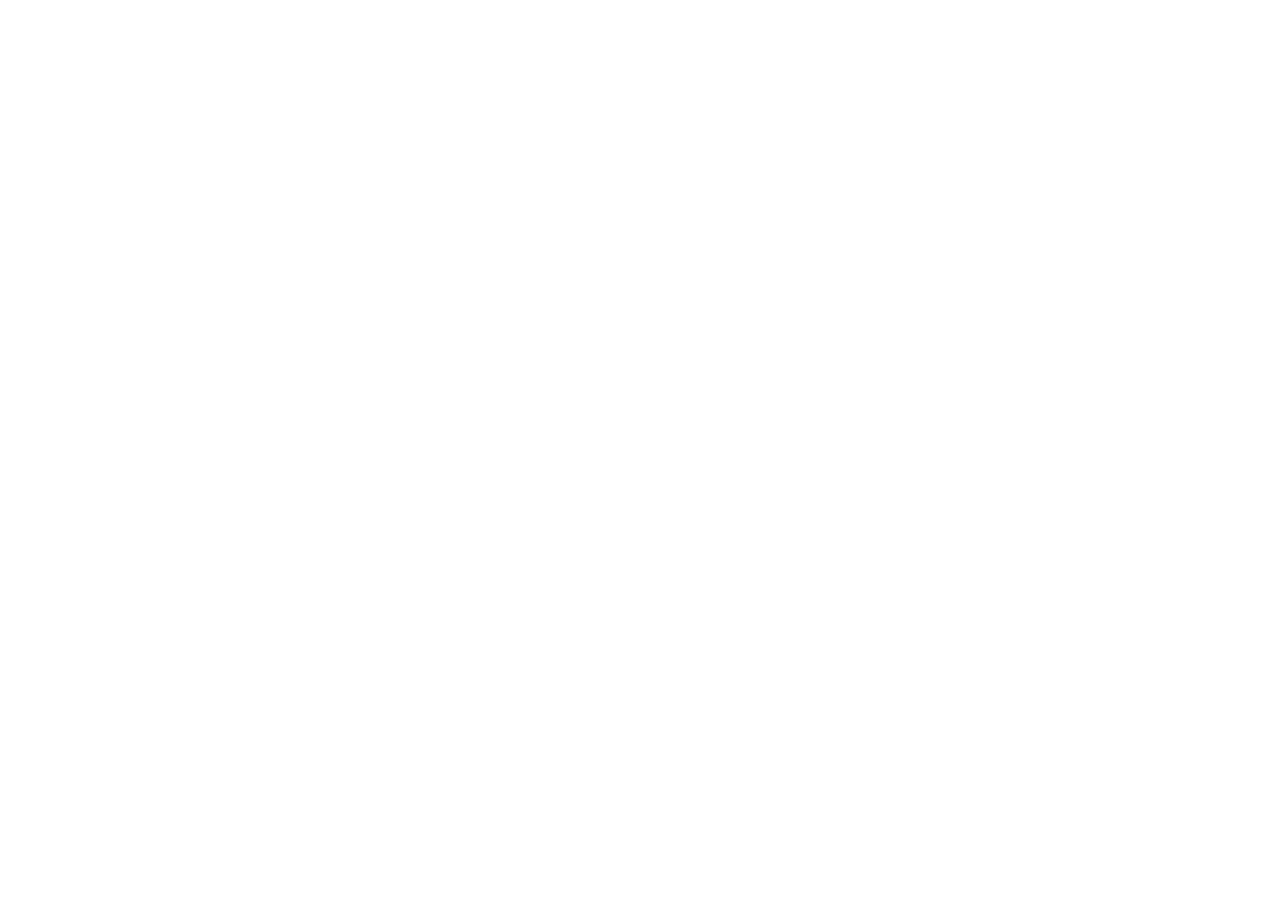
==== dist/index.html @ add4fa8e "uploading file" ====
<!doctype html>
<html lang="en">
<head>
  <meta charset="utf-8">
  <title>Messenger Analytics</title>
  <base href="'https://benedictmc.github.io/'">  <meta name="viewport" content="width=device-width, initial-scale=1">
  <link rel="icon" type="image/x-icon" href="favicon.ico">
  <link href="https://fonts.googleapis.com/css?family=Roboto:300,400,500&display=swap" rel="stylesheet">
  <link href="https://fonts.googleapis.com/icon?family=Material+Icons" rel="stylesheet">
<link rel="stylesheet" href="styles.e191f73c9dbda4377db1.css"></head>
<body>
  <app-root></app-root>
<script src="runtime-es2015.edb2fcf2778e7bf1d426.js" type="module"></script><script src="runtime-es5.edb2fcf2778e7bf1d426.js" nomodule defer></script><script src="polyfills-es5.6696c533341b95a3d617.js" nomodule defer></script><script src="polyfills-es2015.2987770fde9daa1d8a2e.js" type="module"></script><script src="scripts.fd12c80ebcc479d5730a.js" defer></script><script src="main-es2015.bf7d85e473a768006f9f.js" type="module"></script><script src="main-es5.bf7d85e473a768006f9f.js" nomodule defer></script></body>
</html>
---- dist/styles.e191f73c9dbda4377db1.css ----
.mat-badge-content{font-weight:600;font-size:12px;font-family:Roboto,"Helvetica Neue",sans-serif}.mat-badge-small .mat-badge-content{font-size:9px}.mat-badge-large .mat-badge-content{font-size:24px}.mat-h1,.mat-headline,.mat-typography h1{font:400 24px/32px Roboto,"Helvetica Neue",sans-serif;margin:0 0 16px}.mat-h2,.mat-title,.mat-typography h2{font:500 20px/32px Roboto,"Helvetica Neue",sans-serif;margin:0 0 16px}.mat-h3,.mat-subheading-2,.mat-typography h3{font:400 16px/28px Roboto,"Helvetica Neue",sans-serif;margin:0 0 16px}.mat-h4,.mat-subheading-1,.mat-typography h4{font:400 15px/24px Roboto,"Helvetica Neue",sans-serif;margin:0 0 16px}.mat-h5,.mat-typography h5{font:400 calc(14px * .83)/20px Roboto,"Helvetica Neue",sans-serif;margin:0 0 12px}.mat-h6,.mat-typography h6{font:400 calc(14px * .67)/20px Roboto,"Helvetica Neue",sans-serif;margin:0 0 12px}.mat-body-2,.mat-body-strong{font:500 14px/24px Roboto,"Helvetica Neue",sans-serif}.mat-body,.mat-body-1,.mat-typography{font:400 14px/20px Roboto,"Helvetica Neue",sans-serif}.mat-body p,.mat-body-1 p,.mat-typography p{margin:0 0 12px}.mat-caption,.mat-small{font:400 12px/20px Roboto,"Helvetica Neue",sans-serif}.mat-display-4,.mat-typography .mat-display-4{font:300 112px/112px Roboto,"Helvetica Neue",sans-serif;letter-spacing:-.05em;margin:0 0 56px}.mat-display-3,.mat-typography .mat-display-3{font:400 56px/56px Roboto,"Helvetica Neue",sans-serif;letter-spacing:-.02em;margin:0 0 64px}.mat-display-2,.mat-typography .mat-display-2{font:400 45px/48px Roboto,"Helvetica Neue",sans-serif;letter-spacing:-.005em;margin:0 0 64px}.mat-display-1,.mat-typography .mat-display-1{font:400 34px/40px Roboto,"Helvetica Neue",sans-serif;margin:0 0 64px}.mat-bottom-sheet-container{font:400 14px/20px Roboto,"Helvetica Neue",sans-serif}.mat-button,.mat-fab,.mat-flat-button,.mat-icon-button,.mat-mini-fab,.mat-raised-button,.mat-stroked-button{font-family:Roboto,"Helvetica Neue",sans-serif;font-size:14px;font-weight:500}.mat-button-toggle,.mat-card{font-family:Roboto,"Helvetica Neue",sans-serif}.mat-card-title{font-size:24px;font-weight:500}.mat-card-header .mat-card-title{font-size:20px}.mat-card-content,.mat-card-subtitle{font-size:14px}.mat-checkbox{font-family:Roboto,"Helvetica Neue",sans-serif}.mat-checkbox-layout .mat-checkbox-label{line-height:24px}.mat-chip{font-size:14px;font-weight:500}.mat-chip .mat-chip-remove.mat-icon,.mat-chip .mat-chip-trailing-icon.mat-icon{font-size:18px}.mat-table{font-family:Roboto,"Helvetica Neue",sans-serif}.mat-header-cell{font-size:12px;font-weight:500}.mat-cell,.mat-footer-cell{font-size:14px}.mat-calendar{font-family:Roboto,"Helvetica Neue",sans-serif}.mat-calendar-body{font-size:13px}.mat-calendar-body-label,.mat-calendar-period-button{font-size:14px;font-weight:500}.mat-calendar-table-header th{font-size:11px;font-weight:400}.mat-dialog-title{font:500 20px/32px Roboto,"Helvetica Neue",sans-serif}.mat-expansion-panel-header{font-family:Roboto,"Helvetica Neue",sans-serif;font-size:15px;font-weight:400}.mat-expansion-panel-content{font:400 14px/20px Roboto,"Helvetica Neue",sans-serif}.mat-form-field{font-size:inherit;font-weight:400;line-height:1.125;font-family:Roboto,"Helvetica Neue",sans-serif}.mat-form-field-wrapper{padding-bottom:1.34375em}.mat-form-field-prefix .mat-icon,.mat-form-field-suffix .mat-icon{font-size:150%;line-height:1.125}.mat-form-field-prefix .mat-icon-button,.mat-form-field-suffix .mat-icon-button{height:1.5em;width:1.5em}.mat-form-field-prefix .mat-icon-button .mat-icon,.mat-form-field-suffix .mat-icon-button .mat-icon{height:1.125em;line-height:1.125}.mat-form-field-infix{padding:.5em 0;border-top:.84375em solid transparent}.mat-form-field-can-float .mat-input-server:focus+.mat-form-field-label-wrapper .mat-form-field-label,.mat-form-field-can-float.mat-form-field-should-float .mat-form-field-label{transform:translateY(-1.34375em) scale(.75);width:133.33333%}.mat-form-field-can-float .mat-input-server[label]:not(:label-shown)+.mat-form-field-label-wrapper .mat-form-field-label{transform:translateY(-1.34374em) scale(.75);width:133.33334%}.mat-form-field-label-wrapper{top:-.84375em;padding-top:.84375em}.mat-form-field-label{top:1.34375em}.mat-form-field-underline{bottom:1.34375em}.mat-form-field-subscript-wrapper{font-size:75%;margin-top:.66667em;top:calc(100% - 1.79167em)}.mat-form-field-appearance-legacy .mat-form-field-wrapper{padding-bottom:1.25em}.mat-form-field-appearance-legacy .mat-form-field-infix{padding:.4375em 0}.mat-form-field-appearance-legacy.mat-form-field-can-float .mat-input-server:focus+.mat-form-field-label-wrapper .mat-form-field-label,.mat-form-field-appearance-legacy.mat-form-field-can-float.mat-form-field-should-float .mat-form-field-label{transform:translateY(-1.28125em) scale(.75) perspective(100px) translateZ(.001px);-ms-transform:translateY(-1.28125em) scale(.75);width:133.33333%}.mat-form-field-appearance-legacy.mat-form-field-can-float .mat-form-field-autofill-control:-webkit-autofill+.mat-form-field-label-wrapper .mat-form-field-label{transform:translateY(-1.28125em) scale(.75) perspective(100px) translateZ(.00101px);-ms-transform:translateY(-1.28124em) scale(.75);width:133.33334%}.mat-form-field-appearance-legacy.mat-form-field-can-float .mat-input-server[label]:not(:label-shown)+.mat-form-field-label-wrapper .mat-form-field-label{transform:translateY(-1.28125em) scale(.75) perspective(100px) translateZ(.00102px);-ms-transform:translateY(-1.28123em) scale(.75);width:133.33335%}.mat-form-field-appearance-legacy .mat-form-field-label{top:1.28125em}.mat-form-field-appearance-legacy .mat-form-field-subscript-wrapper{margin-top:.54167em;top:calc(100% - 1.66667em)}@media print{.mat-form-field-appearance-legacy.mat-form-field-can-float .mat-input-server:focus+.mat-form-field-label-wrapper .mat-form-field-label,.mat-form-field-appearance-legacy.mat-form-field-can-float.mat-form-field-should-float .mat-form-field-label{transform:translateY(-1.28122em) scale(.75)}.mat-form-field-appearance-legacy.mat-form-field-can-float .mat-form-field-autofill-control:-webkit-autofill+.mat-form-field-label-wrapper .mat-form-field-label{transform:translateY(-1.28121em) scale(.75)}.mat-form-field-appearance-legacy.mat-form-field-can-float .mat-input-server[label]:not(:label-shown)+.mat-form-field-label-wrapper .mat-form-field-label{transform:translateY(-1.2812em) scale(.75)}}.mat-form-field-appearance-fill .mat-form-field-infix{padding:.25em 0 .75em}.mat-form-field-appearance-fill .mat-form-field-label{top:1.09375em;margin-top:-.5em}.mat-form-field-appearance-fill.mat-form-field-can-float .mat-input-server:focus+.mat-form-field-label-wrapper .mat-form-field-label,.mat-form-field-appearance-fill.mat-form-field-can-float.mat-form-field-should-float .mat-form-field-label{transform:translateY(-.59375em) scale(.75);width:133.33333%}.mat-form-field-appearance-fill.mat-form-field-can-float .mat-input-server[label]:not(:label-shown)+.mat-form-field-label-wrapper .mat-form-field-label{transform:translateY(-.59374em) scale(.75);width:133.33334%}.mat-form-field-appearance-outline .mat-form-field-infix{padding:1em 0}.mat-form-field-appearance-outline .mat-form-field-label{top:1.84375em;margin-top:-.25em}.mat-form-field-appearance-outline.mat-form-field-can-float .mat-input-server:focus+.mat-form-field-label-wrapper .mat-form-field-label,.mat-form-field-appearance-outline.mat-form-field-can-float.mat-form-field-should-float .mat-form-field-label{transform:translateY(-1.59375em) scale(.75);width:133.33333%}.mat-form-field-appearance-outline.mat-form-field-can-float .mat-input-server[label]:not(:label-shown)+.mat-form-field-label-wrapper .mat-form-field-label{transform:translateY(-1.59374em) scale(.75);width:133.33334%}.mat-grid-tile-footer,.mat-grid-tile-header{font-size:14px}.mat-grid-tile-footer .mat-line,.mat-grid-tile-header .mat-line{white-space:nowrap;overflow:hidden;text-overflow:ellipsis;display:block;box-sizing:border-box}.mat-grid-tile-footer .mat-line:nth-child(n+2),.mat-grid-tile-header .mat-line:nth-child(n+2){font-size:12px}input.mat-input-element{margin-top:-.0625em}.mat-menu-item{font-family:Roboto,"Helvetica Neue",sans-serif;font-size:14px;font-weight:400}.mat-paginator,.mat-paginator-page-size .mat-select-trigger{font-family:Roboto,"Helvetica Neue",sans-serif;font-size:12px}.mat-radio-button,.mat-select{font-family:Roboto,"Helvetica Neue",sans-serif}.mat-select-trigger{height:1.125em}.mat-slide-toggle-content{font-family:Roboto,"Helvetica Neue",sans-serif}.mat-slider-thumb-label-text{font-family:Roboto,"Helvetica Neue",sans-serif;font-size:12px;font-weight:500}.mat-stepper-horizontal,.mat-stepper-vertical{font-family:Roboto,"Helvetica Neue",sans-serif}.mat-step-label{font-size:14px;font-weight:400}.mat-step-sub-label-error{font-weight:400}.mat-step-label-error{font-size:14px}.mat-step-label-selected{font-size:14px;font-weight:500}.mat-tab-group{font-family:Roboto,"Helvetica Neue",sans-serif}.mat-tab-label,.mat-tab-link{font-family:Roboto,"Helvetica Neue",sans-serif;font-size:14px;font-weight:500}.mat-toolbar,.mat-toolbar h1,.mat-toolbar h2,.mat-toolbar h3,.mat-toolbar h4,.mat-toolbar h5,.mat-toolbar h6{font:500 20px/32px Roboto,"Helvetica Neue",sans-serif;margin:0}.mat-tooltip{font-family:Roboto,"Helvetica Neue",sans-serif;font-size:10px;padding-top:6px;padding-bottom:6px}.mat-tooltip-handset{font-size:14px;padding-top:8px;padding-bottom:8px}.mat-list-item,.mat-list-option{font-family:Roboto,"Helvetica Neue",sans-serif}.mat-list-base .mat-list-item{font-size:16px}.mat-list-base .mat-list-item .mat-line{white-space:nowrap;overflow:hidden;text-overflow:ellipsis;display:block;box-sizing:border-box}.mat-list-base .mat-list-item .mat-line:nth-child(n+2){font-size:14px}.mat-list-base .mat-list-option{font-size:16px}.mat-list-base .mat-list-option .mat-line{white-space:nowrap;overflow:hidden;text-overflow:ellipsis;display:block;box-sizing:border-box}.mat-list-base .mat-list-option .mat-line:nth-child(n+2){font-size:14px}.mat-list-base[dense] .mat-list-item{font-size:12px}.mat-list-base[dense] .mat-list-item .mat-line{white-space:nowrap;overflow:hidden;text-overflow:ellipsis;display:block;box-sizing:border-box}.mat-list-base[dense] .mat-list-item .mat-line:nth-child(n+2),.mat-list-base[dense] .mat-list-option{font-size:12px}.mat-list-base[dense] .mat-list-option .mat-line{white-space:nowrap;overflow:hidden;text-overflow:ellipsis;display:block;box-sizing:border-box}.mat-list-base[dense] .mat-list-option .mat-line:nth-child(n+2){font-size:12px}.mat-list-base[dense] .mat-subheader{font-family:Roboto,"Helvetica Neue",sans-serif;font-size:12px;font-weight:500}.mat-option{font-family:Roboto,"Helvetica Neue",sans-serif;font-size:16px;color:rgba(0,0,0,.87)}.mat-optgroup-label{font:500 14px/24px Roboto,"Helvetica Neue",sans-serif;color:rgba(0,0,0,.54)}.mat-simple-snackbar{font-family:Roboto,"Helvetica Neue",sans-serif;font-size:14px}.mat-simple-snackbar-action{line-height:1;font-family:inherit;font-size:inherit;font-weight:500}.mat-ripple{overflow:hidden;position:relative}.mat-ripple.mat-ripple-unbounded{overflow:visible}.mat-ripple-element{position:absolute;border-radius:50%;pointer-events:none;transition:opacity,transform 0s cubic-bezier(0,0,.2,1);transform:scale(0)}@media (-ms-high-contrast:active){.mat-ripple-element{display:none}}.cdk-visually-hidden{border:0;clip:rect(0 0 0 0);height:1px;margin:-1px;overflow:hidden;padding:0;position:absolute;width:1px;outline:0;-webkit-appearance:none;-moz-appearance:none}.cdk-global-overlay-wrapper,.cdk-overlay-container{pointer-events:none;top:0;left:0;height:100%;width:100%}.cdk-overlay-container{position:fixed;z-index:1000}.cdk-overlay-container:empty{display:none}.cdk-global-overlay-wrapper{display:flex;position:absolute;z-index:1000}.cdk-overlay-pane{position:absolute;pointer-events:auto;box-sizing:border-box;z-index:1000;display:flex;max-width:100%;max-height:100%}.cdk-overlay-backdrop{position:absolute;top:0;bottom:0;left:0;right:0;z-index:1000;pointer-events:auto;-webkit-tap-highlight-color:transparent;transition:opacity .4s cubic-bezier(.25,.8,.25,1);opacity:0}.cdk-overlay-backdrop.cdk-overlay-backdrop-showing{opacity:1}@media screen and (-ms-high-contrast:active){.cdk-overlay-backdrop.cdk-overlay-backdrop-showing{opacity:.6}}.cdk-overlay-dark-backdrop{background:rgba(0,0,0,.32)}.cdk-overlay-transparent-backdrop,.cdk-overlay-transparent-backdrop.cdk-overlay-backdrop-showing{opacity:0}.cdk-overlay-connected-position-bounding-box{position:absolute;z-index:1000;display:flex;flex-direction:column;min-width:1px;min-height:1px}.cdk-global-scrollblock{position:fixed;width:100%;overflow-y:scroll}@-webkit-keyframes cdk-text-field-autofill-start{/*!*/}@keyframes cdk-text-field-autofill-start{/*!*/}@-webkit-keyframes cdk-text-field-autofill-end{/*!*/}@keyframes cdk-text-field-autofill-end{/*!*/}.cdk-text-field-autofill-monitored:-webkit-autofill{-webkit-animation-name:cdk-text-field-autofill-start;animation-name:cdk-text-field-autofill-start}.cdk-text-field-autofill-monitored:not(:-webkit-autofill){-webkit-animation-name:cdk-text-field-autofill-end;animation-name:cdk-text-field-autofill-end}textarea.cdk-textarea-autosize{resize:none}textarea.cdk-textarea-autosize-measuring{height:auto!important;overflow:hidden!important;padding:2px 0!important;box-sizing:content-box!important}.mat-ripple-element{background-color:rgba(0,0,0,.1)}.mat-option.mat-selected:not(.mat-option-multiple):not(.mat-option-disabled),.mat-option:focus:not(.mat-option-disabled),.mat-option:hover:not(.mat-option-disabled){background:rgba(0,0,0,.04)}.mat-option.mat-active{background:rgba(0,0,0,.04);color:rgba(0,0,0,.87)}.mat-option.mat-option-disabled{color:rgba(0,0,0,.38)}.mat-primary .mat-option.mat-selected:not(.mat-option-disabled){color:#3f51b5}.mat-accent .mat-option.mat-selected:not(.mat-option-disabled){color:#ff4081}.mat-warn .mat-option.mat-selected:not(.mat-option-disabled){color:#f44336}.mat-optgroup-disabled .mat-optgroup-label{color:rgba(0,0,0,.38)}.mat-pseudo-checkbox{color:rgba(0,0,0,.54)}.mat-pseudo-checkbox::after{color:#fafafa}.mat-pseudo-checkbox-disabled{color:#b0b0b0}.mat-primary .mat-pseudo-checkbox-checked,.mat-primary .mat-pseudo-checkbox-indeterminate{background:#3f51b5}.mat-accent .mat-pseudo-checkbox-checked,.mat-accent .mat-pseudo-checkbox-indeterminate,.mat-pseudo-checkbox-checked,.mat-pseudo-checkbox-indeterminate{background:#ff4081}.mat-warn .mat-pseudo-checkbox-checked,.mat-warn .mat-pseudo-checkbox-indeterminate{background:#f44336}.mat-pseudo-checkbox-checked.mat-pseudo-checkbox-disabled,.mat-pseudo-checkbox-indeterminate.mat-pseudo-checkbox-disabled{background:#b0b0b0}.mat-elevation-z0{box-shadow:0 0 0 0 rgba(0,0,0,.2),0 0 0 0 rgba(0,0,0,.14),0 0 0 0 rgba(0,0,0,.12)}.mat-elevation-z1{box-shadow:0 2px 1px -1px rgba(0,0,0,.2),0 1px 1px 0 rgba(0,0,0,.14),0 1px 3px 0 rgba(0,0,0,.12)}.mat-elevation-z2{box-shadow:0 3px 1px -2px rgba(0,0,0,.2),0 2px 2px 0 rgba(0,0,0,.14),0 1px 5px 0 rgba(0,0,0,.12)}.mat-elevation-z3{box-shadow:0 3px 3px -2px rgba(0,0,0,.2),0 3px 4px 0 rgba(0,0,0,.14),0 1px 8px 0 rgba(0,0,0,.12)}.mat-elevation-z4{box-shadow:0 2px 4px -1px rgba(0,0,0,.2),0 4px 5px 0 rgba(0,0,0,.14),0 1px 10px 0 rgba(0,0,0,.12)}.mat-elevation-z5{box-shadow:0 3px 5px -1px rgba(0,0,0,.2),0 5px 8px 0 rgba(0,0,0,.14),0 1px 14px 0 rgba(0,0,0,.12)}.mat-elevation-z6{box-shadow:0 3px 5px -1px rgba(0,0,0,.2),0 6px 10px 0 rgba(0,0,0,.14),0 1px 18px 0 rgba(0,0,0,.12)}.mat-elevation-z7{box-shadow:0 4px 5px -2px rgba(0,0,0,.2),0 7px 10px 1px rgba(0,0,0,.14),0 2px 16px 1px rgba(0,0,0,.12)}.mat-elevation-z8{box-shadow:0 5px 5px -3px rgba(0,0,0,.2),0 8px 10px 1px rgba(0,0,0,.14),0 3px 14px 2px rgba(0,0,0,.12)}.mat-elevation-z9{box-shadow:0 5px 6px -3px rgba(0,0,0,.2),0 9px 12px 1px rgba(0,0,0,.14),0 3px 16px 2px rgba(0,0,0,.12)}.mat-elevation-z10{box-shadow:0 6px 6px -3px rgba(0,0,0,.2),0 10px 14px 1px rgba(0,0,0,.14),0 4px 18px 3px rgba(0,0,0,.12)}.mat-elevation-z11{box-shadow:0 6px 7px -4px rgba(0,0,0,.2),0 11px 15px 1px rgba(0,0,0,.14),0 4px 20px 3px rgba(0,0,0,.12)}.mat-elevation-z12{box-shadow:0 7px 8px -4px rgba(0,0,0,.2),0 12px 17px 2px rgba(0,0,0,.14),0 5px 22px 4px rgba(0,0,0,.12)}.mat-elevation-z13{box-shadow:0 7px 8px -4px rgba(0,0,0,.2),0 13px 19px 2px rgba(0,0,0,.14),0 5px 24px 4px rgba(0,0,0,.12)}.mat-elevation-z14{box-shadow:0 7px 9px -4px rgba(0,0,0,.2),0 14px 21px 2px rgba(0,0,0,.14),0 5px 26px 4px rgba(0,0,0,.12)}.mat-elevation-z15{box-shadow:0 8px 9px -5px rgba(0,0,0,.2),0 15px 22px 2px rgba(0,0,0,.14),0 6px 28px 5px rgba(0,0,0,.12)}.mat-elevation-z16{box-shadow:0 8px 10px -5px rgba(0,0,0,.2),0 16px 24px 2px rgba(0,0,0,.14),0 6px 30px 5px rgba(0,0,0,.12)}.mat-elevation-z17{box-shadow:0 8px 11px -5px rgba(0,0,0,.2),0 17px 26px 2px rgba(0,0,0,.14),0 6px 32px 5px rgba(0,0,0,.12)}.mat-elevation-z18{box-shadow:0 9px 11px -5px rgba(0,0,0,.2),0 18px 28px 2px rgba(0,0,0,.14),0 7px 34px 6px rgba(0,0,0,.12)}.mat-elevation-z19{box-shadow:0 9px 12px -6px rgba(0,0,0,.2),0 19px 29px 2px rgba(0,0,0,.14),0 7px 36px 6px rgba(0,0,0,.12)}.mat-elevation-z20{box-shadow:0 10px 13px -6px rgba(0,0,0,.2),0 20px 31px 3px rgba(0,0,0,.14),0 8px 38px 7px rgba(0,0,0,.12)}.mat-elevation-z21{box-shadow:0 10px 13px -6px rgba(0,0,0,.2),0 21px 33px 3px rgba(0,0,0,.14),0 8px 40px 7px rgba(0,0,0,.12)}.mat-elevation-z22{box-shadow:0 10px 14px -6px rgba(0,0,0,.2),0 22px 35px 3px rgba(0,0,0,.14),0 8px 42px 7px rgba(0,0,0,.12)}.mat-elevation-z23{box-shadow:0 11px 14px -7px rgba(0,0,0,.2),0 23px 36px 3px rgba(0,0,0,.14),0 9px 44px 8px rgba(0,0,0,.12)}.mat-elevation-z24{box-shadow:0 11px 15px -7px rgba(0,0,0,.2),0 24px 38px 3px rgba(0,0,0,.14),0 9px 46px 8px rgba(0,0,0,.12)}.mat-app-background{background-color:#fafafa;color:rgba(0,0,0,.87)}.mat-theme-loaded-marker{display:none}.mat-autocomplete-panel{background:#fff;color:rgba(0,0,0,.87)}.mat-autocomplete-panel:not([class*=mat-elevation-z]){box-shadow:0 2px 4px -1px rgba(0,0,0,.2),0 4px 5px 0 rgba(0,0,0,.14),0 1px 10px 0 rgba(0,0,0,.12)}.mat-autocomplete-panel .mat-option.mat-selected:not(.mat-active):not(:hover){background:#fff}.mat-autocomplete-panel .mat-option.mat-selected:not(.mat-active):not(:hover):not(.mat-option-disabled){color:rgba(0,0,0,.87)}@media (-ms-high-contrast:active){.mat-badge-content{outline:solid 1px;border-radius:0}.mat-checkbox-disabled{opacity:.5}}.mat-badge-accent .mat-badge-content{background:#ff4081;color:#fff}.mat-badge-warn .mat-badge-content{color:#fff;background:#f44336}.mat-badge{position:relative}.mat-badge-hidden .mat-badge-content{display:none}.mat-badge-disabled .mat-badge-content{background:#b9b9b9;color:rgba(0,0,0,.38)}.mat-badge-content{color:#fff;background:#3f51b5;position:absolute;text-align:center;display:inline-block;border-radius:50%;transition:transform .2s ease-in-out;transform:scale(.6);overflow:hidden;white-space:nowrap;text-overflow:ellipsis;pointer-events:none}.mat-badge-content._mat-animation-noopable,.ng-animate-disabled .mat-badge-content{transition:none}.mat-badge-content.mat-badge-active{transform:none}.mat-badge-small .mat-badge-content{width:16px;height:16px;line-height:16px}.mat-badge-small.mat-badge-above .mat-badge-content{top:-8px}.mat-badge-small.mat-badge-below .mat-badge-content{bottom:-8px}.mat-badge-small.mat-badge-before .mat-badge-content{left:-16px}[dir=rtl] .mat-badge-small.mat-badge-before .mat-badge-content{left:auto;right:-16px}.mat-badge-small.mat-badge-after .mat-badge-content{right:-16px}[dir=rtl] .mat-badge-small.mat-badge-after .mat-badge-content{right:auto;left:-16px}.mat-badge-small.mat-badge-overlap.mat-badge-before .mat-badge-content{left:-8px}[dir=rtl] .mat-badge-small.mat-badge-overlap.mat-badge-before .mat-badge-content{left:auto;right:-8px}.mat-badge-small.mat-badge-overlap.mat-badge-after .mat-badge-content{right:-8px}[dir=rtl] .mat-badge-small.mat-badge-overlap.mat-badge-after .mat-badge-content{right:auto;left:-8px}.mat-badge-medium .mat-badge-content{width:22px;height:22px;line-height:22px}.mat-badge-medium.mat-badge-above .mat-badge-content{top:-11px}.mat-badge-medium.mat-badge-below .mat-badge-content{bottom:-11px}.mat-badge-medium.mat-badge-before .mat-badge-content{left:-22px}[dir=rtl] .mat-badge-medium.mat-badge-before .mat-badge-content{left:auto;right:-22px}.mat-badge-medium.mat-badge-after .mat-badge-content{right:-22px}[dir=rtl] .mat-badge-medium.mat-badge-after .mat-badge-content{right:auto;left:-22px}.mat-badge-medium.mat-badge-overlap.mat-badge-before .mat-badge-content{left:-11px}[dir=rtl] .mat-badge-medium.mat-badge-overlap.mat-badge-before .mat-badge-content{left:auto;right:-11px}.mat-badge-medium.mat-badge-overlap.mat-badge-after .mat-badge-content{right:-11px}[dir=rtl] .mat-badge-medium.mat-badge-overlap.mat-badge-after .mat-badge-content{right:auto;left:-11px}.mat-badge-large .mat-badge-content{width:28px;height:28px;line-height:28px}.mat-badge-large.mat-badge-above .mat-badge-content{top:-14px}.mat-badge-large.mat-badge-below .mat-badge-content{bottom:-14px}.mat-badge-large.mat-badge-before .mat-badge-content{left:-28px}[dir=rtl] .mat-badge-large.mat-badge-before .mat-badge-content{left:auto;right:-28px}.mat-badge-large.mat-badge-after .mat-badge-content{right:-28px}[dir=rtl] .mat-badge-large.mat-badge-after .mat-badge-content{right:auto;left:-28px}.mat-badge-large.mat-badge-overlap.mat-badge-before .mat-badge-content{left:-14px}[dir=rtl] .mat-badge-large.mat-badge-overlap.mat-badge-before .mat-badge-content{left:auto;right:-14px}.mat-badge-large.mat-badge-overlap.mat-badge-after .mat-badge-content{right:-14px}[dir=rtl] .mat-badge-large.mat-badge-overlap.mat-badge-after .mat-badge-content{right:auto;left:-14px}.mat-bottom-sheet-container{box-shadow:0 8px 10px -5px rgba(0,0,0,.2),0 16px 24px 2px rgba(0,0,0,.14),0 6px 30px 5px rgba(0,0,0,.12);background:#fff;color:rgba(0,0,0,.87)}.mat-button,.mat-icon-button,.mat-stroked-button{color:inherit;background:0 0}.mat-button.mat-primary,.mat-icon-button.mat-primary,.mat-stroked-button.mat-primary{color:#3f51b5}.mat-button.mat-accent,.mat-icon-button.mat-accent,.mat-stroked-button.mat-accent{color:#ff4081}.mat-button.mat-warn,.mat-icon-button.mat-warn,.mat-stroked-button.mat-warn{color:#f44336}.mat-button.mat-accent[disabled],.mat-button.mat-primary[disabled],.mat-button.mat-warn[disabled],.mat-button[disabled][disabled],.mat-icon-button.mat-accent[disabled],.mat-icon-button.mat-primary[disabled],.mat-icon-button.mat-warn[disabled],.mat-icon-button[disabled][disabled],.mat-stroked-button.mat-accent[disabled],.mat-stroked-button.mat-primary[disabled],.mat-stroked-button.mat-warn[disabled],.mat-stroked-button[disabled][disabled]{color:rgba(0,0,0,.26)}.mat-button.mat-primary .mat-button-focus-overlay,.mat-icon-button.mat-primary .mat-button-focus-overlay,.mat-stroked-button.mat-primary .mat-button-focus-overlay{background-color:#3f51b5}.mat-button.mat-accent .mat-button-focus-overlay,.mat-icon-button.mat-accent .mat-button-focus-overlay,.mat-stroked-button.mat-accent .mat-button-focus-overlay{background-color:#ff4081}.mat-button.mat-warn .mat-button-focus-overlay,.mat-icon-button.mat-warn .mat-button-focus-overlay,.mat-stroked-button.mat-warn .mat-button-focus-overlay{background-color:#f44336}.mat-button[disabled] .mat-button-focus-overlay,.mat-icon-button[disabled] .mat-button-focus-overlay,.mat-stroked-button[disabled] .mat-button-focus-overlay{background-color:transparent}.mat-button .mat-ripple-element,.mat-icon-button .mat-ripple-element,.mat-stroked-button .mat-ripple-element{opacity:.1;background-color:currentColor}.mat-button-focus-overlay{background:#000}.mat-stroked-button:not([disabled]){border-color:rgba(0,0,0,.12)}.mat-fab,.mat-flat-button,.mat-mini-fab,.mat-raised-button{color:rgba(0,0,0,.87);background-color:#fff}.mat-fab.mat-accent,.mat-fab.mat-primary,.mat-fab.mat-warn,.mat-flat-button.mat-accent,.mat-flat-button.mat-primary,.mat-flat-button.mat-warn,.mat-mini-fab.mat-accent,.mat-mini-fab.mat-primary,.mat-mini-fab.mat-warn,.mat-raised-button.mat-accent,.mat-raised-button.mat-primary,.mat-raised-button.mat-warn{color:#fff}.mat-fab.mat-accent[disabled],.mat-fab.mat-primary[disabled],.mat-fab.mat-warn[disabled],.mat-fab[disabled][disabled],.mat-flat-button.mat-accent[disabled],.mat-flat-button.mat-primary[disabled],.mat-flat-button.mat-warn[disabled],.mat-flat-button[disabled][disabled],.mat-mini-fab.mat-accent[disabled],.mat-mini-fab.mat-primary[disabled],.mat-mini-fab.mat-warn[disabled],.mat-mini-fab[disabled][disabled],.mat-raised-button.mat-accent[disabled],.mat-raised-button.mat-primary[disabled],.mat-raised-button.mat-warn[disabled],.mat-raised-button[disabled][disabled]{color:rgba(0,0,0,.26);background-color:rgba(0,0,0,.12)}.mat-fab.mat-primary,.mat-flat-button.mat-primary,.mat-mini-fab.mat-primary,.mat-raised-button.mat-primary{background-color:#3f51b5}.mat-fab.mat-accent,.mat-flat-button.mat-accent,.mat-mini-fab.mat-accent,.mat-raised-button.mat-accent{background-color:#ff4081}.mat-fab.mat-warn,.mat-flat-button.mat-warn,.mat-mini-fab.mat-warn,.mat-raised-button.mat-warn{background-color:#f44336}.mat-fab.mat-accent .mat-ripple-element,.mat-fab.mat-primary .mat-ripple-element,.mat-fab.mat-warn .mat-ripple-element,.mat-flat-button.mat-accent .mat-ripple-element,.mat-flat-button.mat-primary .mat-ripple-element,.mat-flat-button.mat-warn .mat-ripple-element,.mat-mini-fab.mat-accent .mat-ripple-element,.mat-mini-fab.mat-primary .mat-ripple-element,.mat-mini-fab.mat-warn .mat-ripple-element,.mat-raised-button.mat-accent .mat-ripple-element,.mat-raised-button.mat-primary .mat-ripple-element,.mat-raised-button.mat-warn .mat-ripple-element{background-color:rgba(255,255,255,.1)}.mat-flat-button:not([class*=mat-elevation-z]),.mat-stroked-button:not([class*=mat-elevation-z]){box-shadow:0 0 0 0 rgba(0,0,0,.2),0 0 0 0 rgba(0,0,0,.14),0 0 0 0 rgba(0,0,0,.12)}.mat-raised-button:not([class*=mat-elevation-z]){box-shadow:0 3px 1px -2px rgba(0,0,0,.2),0 2px 2px 0 rgba(0,0,0,.14),0 1px 5px 0 rgba(0,0,0,.12)}.mat-raised-button:not([disabled]):active:not([class*=mat-elevation-z]){box-shadow:0 5px 5px -3px rgba(0,0,0,.2),0 8px 10px 1px rgba(0,0,0,.14),0 3px 14px 2px rgba(0,0,0,.12)}.mat-raised-button[disabled]:not([class*=mat-elevation-z]){box-shadow:0 0 0 0 rgba(0,0,0,.2),0 0 0 0 rgba(0,0,0,.14),0 0 0 0 rgba(0,0,0,.12)}.mat-fab:not([class*=mat-elevation-z]),.mat-mini-fab:not([class*=mat-elevation-z]){box-shadow:0 3px 5px -1px rgba(0,0,0,.2),0 6px 10px 0 rgba(0,0,0,.14),0 1px 18px 0 rgba(0,0,0,.12)}.mat-fab:not([disabled]):active:not([class*=mat-elevation-z]),.mat-mini-fab:not([disabled]):active:not([class*=mat-elevation-z]){box-shadow:0 7px 8px -4px rgba(0,0,0,.2),0 12px 17px 2px rgba(0,0,0,.14),0 5px 22px 4px rgba(0,0,0,.12)}.mat-fab[disabled]:not([class*=mat-elevation-z]),.mat-mini-fab[disabled]:not([class*=mat-elevation-z]){box-shadow:0 0 0 0 rgba(0,0,0,.2),0 0 0 0 rgba(0,0,0,.14),0 0 0 0 rgba(0,0,0,.12)}.mat-button-toggle-group,.mat-button-toggle-standalone{box-shadow:0 3px 1px -2px rgba(0,0,0,.2),0 2px 2px 0 rgba(0,0,0,.14),0 1px 5px 0 rgba(0,0,0,.12)}.mat-button-toggle-group-appearance-standard,.mat-button-toggle-standalone.mat-button-toggle-appearance-standard{box-shadow:none;border:1px solid rgba(0,0,0,.12)}.mat-button-toggle{color:rgba(0,0,0,.38)}.mat-button-toggle .mat-button-toggle-focus-overlay{background-color:rgba(0,0,0,.12)}.mat-button-toggle-appearance-standard{color:rgba(0,0,0,.87);background:#fff}.mat-button-toggle-appearance-standard .mat-button-toggle-focus-overlay{background-color:#000}.mat-button-toggle-group-appearance-standard .mat-button-toggle+.mat-button-toggle{border-left:1px solid rgba(0,0,0,.12)}[dir=rtl] .mat-button-toggle-group-appearance-standard .mat-button-toggle+.mat-button-toggle{border-left:none;border-right:1px solid rgba(0,0,0,.12)}.mat-button-toggle-group-appearance-standard.mat-button-toggle-vertical .mat-button-toggle+.mat-button-toggle{border-left:none;border-right:none;border-top:1px solid rgba(0,0,0,.12)}.mat-button-toggle-checked{background-color:#e0e0e0;color:rgba(0,0,0,.54)}.mat-button-toggle-checked.mat-button-toggle-appearance-standard{color:rgba(0,0,0,.87)}.mat-button-toggle-disabled{color:rgba(0,0,0,.26);background-color:#eee}.mat-button-toggle-disabled.mat-button-toggle-appearance-standard{background:#fff}.mat-button-toggle-disabled.mat-button-toggle-checked{background-color:#bdbdbd}.mat-card{background:#fff;color:rgba(0,0,0,.87)}.mat-card:not([class*=mat-elevation-z]){box-shadow:0 2px 1px -1px rgba(0,0,0,.2),0 1px 1px 0 rgba(0,0,0,.14),0 1px 3px 0 rgba(0,0,0,.12)}.mat-card.mat-card-flat:not([class*=mat-elevation-z]){box-shadow:0 0 0 0 rgba(0,0,0,.2),0 0 0 0 rgba(0,0,0,.14),0 0 0 0 rgba(0,0,0,.12)}.mat-card-subtitle{color:rgba(0,0,0,.54)}.mat-checkbox-frame{border-color:rgba(0,0,0,.54)}.mat-checkbox-checkmark{fill:#fafafa}.mat-checkbox-checkmark-path{stroke:#fafafa!important}@media (-ms-high-contrast:black-on-white){.mat-checkbox-checkmark-path{stroke:#000!important}}.mat-checkbox-mixedmark{background-color:#fafafa}.mat-checkbox-checked.mat-primary .mat-checkbox-background,.mat-checkbox-indeterminate.mat-primary .mat-checkbox-background{background-color:#3f51b5}.mat-checkbox-checked.mat-accent .mat-checkbox-background,.mat-checkbox-indeterminate.mat-accent .mat-checkbox-background{background-color:#ff4081}.mat-checkbox-checked.mat-warn .mat-checkbox-background,.mat-checkbox-indeterminate.mat-warn .mat-checkbox-background{background-color:#f44336}.mat-checkbox-disabled.mat-checkbox-checked .mat-checkbox-background,.mat-checkbox-disabled.mat-checkbox-indeterminate .mat-checkbox-background{background-color:#b0b0b0}.mat-checkbox-disabled:not(.mat-checkbox-checked) .mat-checkbox-frame{border-color:#b0b0b0}.mat-checkbox-disabled .mat-checkbox-label{color:rgba(0,0,0,.54)}@media (-ms-high-contrast:active){.mat-checkbox-background{background:0 0}}.mat-checkbox .mat-ripple-element{background-color:#000}.mat-checkbox-checked:not(.mat-checkbox-disabled).mat-primary .mat-ripple-element,.mat-checkbox:active:not(.mat-checkbox-disabled).mat-primary .mat-ripple-element{background:#3f51b5}.mat-checkbox-checked:not(.mat-checkbox-disabled).mat-accent .mat-ripple-element,.mat-checkbox:active:not(.mat-checkbox-disabled).mat-accent .mat-ripple-element{background:#ff4081}.mat-checkbox-checked:not(.mat-checkbox-disabled).mat-warn .mat-ripple-element,.mat-checkbox:active:not(.mat-checkbox-disabled).mat-warn .mat-ripple-element{background:#f44336}.mat-chip.mat-standard-chip{background-color:#e0e0e0;color:rgba(0,0,0,.87)}.mat-chip.mat-standard-chip .mat-chip-remove{color:rgba(0,0,0,.87);opacity:.4}.mat-chip.mat-standard-chip:not(.mat-chip-disabled):active{box-shadow:0 3px 3px -2px rgba(0,0,0,.2),0 3px 4px 0 rgba(0,0,0,.14),0 1px 8px 0 rgba(0,0,0,.12)}.mat-chip.mat-standard-chip:not(.mat-chip-disabled) .mat-chip-remove:hover{opacity:.54}.mat-chip.mat-standard-chip.mat-chip-disabled{opacity:.4}.mat-chip.mat-standard-chip::after{background:#000}.mat-chip.mat-standard-chip.mat-chip-selected.mat-primary{background-color:#3f51b5;color:#fff}.mat-chip.mat-standard-chip.mat-chip-selected.mat-primary .mat-chip-remove{color:#fff;opacity:.4}.mat-chip.mat-standard-chip.mat-chip-selected.mat-primary .mat-ripple-element{background:rgba(255,255,255,.1)}.mat-chip.mat-standard-chip.mat-chip-selected.mat-warn{background-color:#f44336;color:#fff}.mat-chip.mat-standard-chip.mat-chip-selected.mat-warn .mat-chip-remove{color:#fff;opacity:.4}.mat-chip.mat-standard-chip.mat-chip-selected.mat-warn .mat-ripple-element{background:rgba(255,255,255,.1)}.mat-chip.mat-standard-chip.mat-chip-selected.mat-accent{background-color:#ff4081;color:#fff}.mat-chip.mat-standard-chip.mat-chip-selected.mat-accent .mat-chip-remove{color:#fff;opacity:.4}.mat-chip.mat-standard-chip.mat-chip-selected.mat-accent .mat-ripple-element{background:rgba(255,255,255,.1)}.mat-table{background:#fff}.mat-table tbody,.mat-table tfoot,.mat-table thead,.mat-table-sticky,[mat-footer-row],[mat-header-row],[mat-row],mat-footer-row,mat-header-row,mat-row{background:inherit}mat-footer-row,mat-header-row,mat-row,td.mat-cell,td.mat-footer-cell,th.mat-header-cell{border-bottom-color:rgba(0,0,0,.12)}.mat-header-cell{color:rgba(0,0,0,.54)}.mat-cell,.mat-footer-cell{color:rgba(0,0,0,.87)}.mat-calendar-arrow{border-top-color:rgba(0,0,0,.54)}.mat-datepicker-content .mat-calendar-next-button,.mat-datepicker-content .mat-calendar-previous-button,.mat-datepicker-toggle{color:rgba(0,0,0,.54)}.mat-calendar-table-header{color:rgba(0,0,0,.38)}.mat-calendar-table-header-divider::after{background:rgba(0,0,0,.12)}.mat-calendar-body-label{color:rgba(0,0,0,.54)}.mat-calendar-body-cell-content{color:rgba(0,0,0,.87);border-color:transparent}.mat-calendar-body-disabled>.mat-calendar-body-cell-content:not(.mat-calendar-body-selected){color:rgba(0,0,0,.38)}.cdk-keyboard-focused .mat-calendar-body-active>.mat-calendar-body-cell-content:not(.mat-calendar-body-selected),.cdk-program-focused .mat-calendar-body-active>.mat-calendar-body-cell-content:not(.mat-calendar-body-selected),.mat-calendar-body-cell:not(.mat-calendar-body-disabled):hover>.mat-calendar-body-cell-content:not(.mat-calendar-body-selected){background-color:rgba(0,0,0,.04)}.mat-calendar-body-today:not(.mat-calendar-body-selected){border-color:rgba(0,0,0,.38)}.mat-calendar-body-disabled>.mat-calendar-body-today:not(.mat-calendar-body-selected){border-color:rgba(0,0,0,.18)}.mat-calendar-body-selected{background-color:#3f51b5;color:#fff}.mat-calendar-body-disabled>.mat-calendar-body-selected{background-color:rgba(63,81,181,.4)}.mat-calendar-body-today.mat-calendar-body-selected{box-shadow:inset 0 0 0 1px #fff}.mat-datepicker-content{box-shadow:0 2px 4px -1px rgba(0,0,0,.2),0 4px 5px 0 rgba(0,0,0,.14),0 1px 10px 0 rgba(0,0,0,.12);background-color:#fff;color:rgba(0,0,0,.87)}.mat-datepicker-content.mat-accent .mat-calendar-body-selected{background-color:#ff4081;color:#fff}.mat-datepicker-content.mat-accent .mat-calendar-body-disabled>.mat-calendar-body-selected{background-color:rgba(255,64,129,.4)}.mat-datepicker-content.mat-accent .mat-calendar-body-today.mat-calendar-body-selected{box-shadow:inset 0 0 0 1px #fff}.mat-datepicker-content.mat-warn .mat-calendar-body-selected{background-color:#f44336;color:#fff}.mat-datepicker-content.mat-warn .mat-calendar-body-disabled>.mat-calendar-body-selected{background-color:rgba(244,67,54,.4)}.mat-datepicker-content.mat-warn .mat-calendar-body-today.mat-calendar-body-selected{box-shadow:inset 0 0 0 1px #fff}.mat-datepicker-content-touch{box-shadow:0 0 0 0 rgba(0,0,0,.2),0 0 0 0 rgba(0,0,0,.14),0 0 0 0 rgba(0,0,0,.12)}.mat-datepicker-toggle-active{color:#3f51b5}.mat-datepicker-toggle-active.mat-accent{color:#ff4081}.mat-datepicker-toggle-active.mat-warn{color:#f44336}.mat-dialog-container{box-shadow:0 11px 15px -7px rgba(0,0,0,.2),0 24px 38px 3px rgba(0,0,0,.14),0 9px 46px 8px rgba(0,0,0,.12);background:#fff;color:rgba(0,0,0,.87)}.mat-divider{border-top-color:rgba(0,0,0,.12)}.mat-divider-vertical{border-right-color:rgba(0,0,0,.12)}.mat-expansion-panel{background:#fff;color:rgba(0,0,0,.87)}.mat-expansion-panel:not([class*=mat-elevation-z]){box-shadow:0 3px 1px -2px rgba(0,0,0,.2),0 2px 2px 0 rgba(0,0,0,.14),0 1px 5px 0 rgba(0,0,0,.12)}.mat-action-row{border-top-color:rgba(0,0,0,.12)}.mat-expansion-panel .mat-expansion-panel-header.cdk-keyboard-focused:not([aria-disabled=true]),.mat-expansion-panel .mat-expansion-panel-header.cdk-program-focused:not([aria-disabled=true]),.mat-expansion-panel:not(.mat-expanded) .mat-expansion-panel-header:hover:not([aria-disabled=true]){background:rgba(0,0,0,.04)}@media (hover:none){.mat-expansion-panel:not(.mat-expanded):not([aria-disabled=true]) .mat-expansion-panel-header:hover{background:#fff}}.mat-expansion-panel-header-title{color:rgba(0,0,0,.87)}.mat-expansion-indicator::after,.mat-expansion-panel-header-description{color:rgba(0,0,0,.54)}.mat-expansion-panel-header[aria-disabled=true]{color:rgba(0,0,0,.26)}.mat-expansion-panel-header[aria-disabled=true] .mat-expansion-panel-header-description,.mat-expansion-panel-header[aria-disabled=true] .mat-expansion-panel-header-title{color:inherit}.mat-form-field-label,.mat-hint{color:rgba(0,0,0,.6)}.mat-form-field.mat-focused .mat-form-field-label{color:#3f51b5}.mat-form-field.mat-focused .mat-form-field-label.mat-accent{color:#ff4081}.mat-form-field.mat-focused .mat-form-field-label.mat-warn{color:#f44336}.mat-focused .mat-form-field-required-marker{color:#ff4081}.mat-form-field-ripple{background-color:rgba(0,0,0,.87)}.mat-form-field.mat-focused .mat-form-field-ripple{background-color:#3f51b5}.mat-form-field.mat-focused .mat-form-field-ripple.mat-accent{background-color:#ff4081}.mat-form-field.mat-focused .mat-form-field-ripple.mat-warn{background-color:#f44336}.mat-form-field-type-mat-native-select.mat-focused:not(.mat-form-field-invalid) .mat-form-field-infix::after{color:#3f51b5}.mat-form-field-type-mat-native-select.mat-focused:not(.mat-form-field-invalid).mat-accent .mat-form-field-infix::after{color:#ff4081}.mat-form-field-type-mat-native-select.mat-focused:not(.mat-form-field-invalid).mat-warn .mat-form-field-infix::after,.mat-form-field.mat-form-field-invalid .mat-form-field-label,.mat-form-field.mat-form-field-invalid .mat-form-field-label .mat-form-field-required-marker,.mat-form-field.mat-form-field-invalid .mat-form-field-label.mat-accent{color:#f44336}.mat-form-field.mat-form-field-invalid .mat-form-field-ripple,.mat-form-field.mat-form-field-invalid .mat-form-field-ripple.mat-accent{background-color:#f44336}.mat-error{color:#f44336}.mat-form-field-appearance-legacy .mat-form-field-label,.mat-form-field-appearance-legacy .mat-hint{color:rgba(0,0,0,.54)}.mat-form-field-appearance-legacy .mat-form-field-underline{bottom:1.25em;background-color:rgba(0,0,0,.42)}.mat-form-field-appearance-legacy.mat-form-field-disabled .mat-form-field-underline{background-image:linear-gradient(to right,rgba(0,0,0,.42) 0,rgba(0,0,0,.42) 33%,transparent 0);background-size:4px 100%;background-repeat:repeat-x}.mat-form-field-appearance-standard .mat-form-field-underline{background-color:rgba(0,0,0,.42)}.mat-form-field-appearance-standard.mat-form-field-disabled .mat-form-field-underline{background-image:linear-gradient(to right,rgba(0,0,0,.42) 0,rgba(0,0,0,.42) 33%,transparent 0);background-size:4px 100%;background-repeat:repeat-x}.mat-form-field-appearance-fill .mat-form-field-flex{background-color:rgba(0,0,0,.04)}.mat-form-field-appearance-fill.mat-form-field-disabled .mat-form-field-flex{background-color:rgba(0,0,0,.02)}.mat-form-field-appearance-fill .mat-form-field-underline::before{background-color:rgba(0,0,0,.42)}.mat-form-field-appearance-fill.mat-form-field-disabled .mat-form-field-label{color:rgba(0,0,0,.38)}.mat-form-field-appearance-fill.mat-form-field-disabled .mat-form-field-underline::before{background-color:transparent}.mat-form-field-appearance-outline .mat-form-field-outline{color:rgba(0,0,0,.12)}.mat-form-field-appearance-outline .mat-form-field-outline-thick{color:rgba(0,0,0,.87)}.mat-form-field-appearance-outline.mat-focused .mat-form-field-outline-thick{color:#3f51b5}.mat-form-field-appearance-outline.mat-focused.mat-accent .mat-form-field-outline-thick{color:#ff4081}.mat-form-field-appearance-outline.mat-focused.mat-warn .mat-form-field-outline-thick,.mat-form-field-appearance-outline.mat-form-field-invalid.mat-form-field-invalid .mat-form-field-outline-thick{color:#f44336}.mat-form-field-appearance-outline.mat-form-field-disabled .mat-form-field-label{color:rgba(0,0,0,.38)}.mat-form-field-appearance-outline.mat-form-field-disabled .mat-form-field-outline{color:rgba(0,0,0,.06)}.mat-icon.mat-primary{color:#3f51b5}.mat-icon.mat-accent{color:#ff4081}.mat-icon.mat-warn{color:#f44336}.mat-form-field-type-mat-native-select .mat-form-field-infix::after{color:rgba(0,0,0,.54)}.mat-form-field-type-mat-native-select.mat-form-field-disabled .mat-form-field-infix::after,.mat-input-element:disabled{color:rgba(0,0,0,.38)}.mat-input-element{caret-color:#3f51b5}.mat-input-element::-ms-input-placeholder{color:rgba(0,0,0,.42)}.mat-input-element::placeholder{color:rgba(0,0,0,.42)}.mat-input-element::-moz-placeholder{color:rgba(0,0,0,.42)}.mat-input-element::-webkit-input-placeholder{color:rgba(0,0,0,.42)}.mat-input-element:-ms-input-placeholder{color:rgba(0,0,0,.42)}.mat-accent .mat-input-element{caret-color:#ff4081}.mat-form-field-invalid .mat-input-element,.mat-warn .mat-input-element{caret-color:#f44336}.mat-form-field-type-mat-native-select.mat-form-field-invalid .mat-form-field-infix::after{color:#f44336}.mat-list-base .mat-list-item,.mat-list-base .mat-list-option{color:rgba(0,0,0,.87)}.mat-list-base .mat-subheader{font-family:Roboto,"Helvetica Neue",sans-serif;font-size:14px;font-weight:500;color:rgba(0,0,0,.54)}.mat-list-item-disabled{background-color:#eee}.mat-action-list .mat-list-item:focus,.mat-action-list .mat-list-item:hover,.mat-list-option:focus,.mat-list-option:hover,.mat-nav-list .mat-list-item:focus,.mat-nav-list .mat-list-item:hover{background:rgba(0,0,0,.04)}.mat-menu-panel{background:#fff}.mat-menu-panel:not([class*=mat-elevation-z]){box-shadow:0 2px 4px -1px rgba(0,0,0,.2),0 4px 5px 0 rgba(0,0,0,.14),0 1px 10px 0 rgba(0,0,0,.12)}.mat-menu-item{background:0 0;color:rgba(0,0,0,.87)}.mat-menu-item[disabled],.mat-menu-item[disabled]::after{color:rgba(0,0,0,.38)}.mat-menu-item .mat-icon-no-color,.mat-menu-item-submenu-trigger::after{color:rgba(0,0,0,.54)}.mat-menu-item-highlighted:not([disabled]),.mat-menu-item.cdk-keyboard-focused:not([disabled]),.mat-menu-item.cdk-program-focused:not([disabled]),.mat-menu-item:hover:not([disabled]){background:rgba(0,0,0,.04)}.mat-paginator{background:#fff}.mat-paginator,.mat-paginator-page-size .mat-select-trigger{color:rgba(0,0,0,.54)}.mat-paginator-decrement,.mat-paginator-increment{border-top:2px solid rgba(0,0,0,.54);border-right:2px solid rgba(0,0,0,.54)}.mat-paginator-first,.mat-paginator-last{border-top:2px solid rgba(0,0,0,.54)}.mat-icon-button[disabled] .mat-paginator-decrement,.mat-icon-button[disabled] .mat-paginator-first,.mat-icon-button[disabled] .mat-paginator-increment,.mat-icon-button[disabled] .mat-paginator-last{border-color:rgba(0,0,0,.38)}.mat-progress-bar-background{fill:#c5cae9}.mat-progress-bar-buffer{background-color:#c5cae9}.mat-progress-bar-fill::after{background-color:#3f51b5}.mat-progress-bar.mat-accent .mat-progress-bar-background{fill:#ff80ab}.mat-progress-bar.mat-accent .mat-progress-bar-buffer{background-color:#ff80ab}.mat-progress-bar.mat-accent .mat-progress-bar-fill::after{background-color:#ff4081}.mat-progress-bar.mat-warn .mat-progress-bar-background{fill:#ffcdd2}.mat-progress-bar.mat-warn .mat-progress-bar-buffer{background-color:#ffcdd2}.mat-progress-bar.mat-warn .mat-progress-bar-fill::after{background-color:#f44336}.mat-progress-spinner circle,.mat-spinner circle{stroke:#3f51b5}.mat-progress-spinner.mat-accent circle,.mat-spinner.mat-accent circle{stroke:#ff4081}.mat-progress-spinner.mat-warn circle,.mat-spinner.mat-warn circle{stroke:#f44336}.mat-radio-outer-circle{border-color:rgba(0,0,0,.54)}.mat-radio-button.mat-primary.mat-radio-checked .mat-radio-outer-circle{border-color:#3f51b5}.mat-radio-button.mat-primary .mat-radio-inner-circle,.mat-radio-button.mat-primary .mat-radio-ripple .mat-ripple-element:not(.mat-radio-persistent-ripple),.mat-radio-button.mat-primary.mat-radio-checked .mat-radio-persistent-ripple,.mat-radio-button.mat-primary:active .mat-radio-persistent-ripple{background-color:#3f51b5}.mat-radio-button.mat-accent.mat-radio-checked .mat-radio-outer-circle{border-color:#ff4081}.mat-radio-button.mat-accent .mat-radio-inner-circle,.mat-radio-button.mat-accent .mat-radio-ripple .mat-ripple-element:not(.mat-radio-persistent-ripple),.mat-radio-button.mat-accent.mat-radio-checked .mat-radio-persistent-ripple,.mat-radio-button.mat-accent:active .mat-radio-persistent-ripple{background-color:#ff4081}.mat-radio-button.mat-warn.mat-radio-checked .mat-radio-outer-circle{border-color:#f44336}.mat-radio-button.mat-warn .mat-radio-inner-circle,.mat-radio-button.mat-warn .mat-radio-ripple .mat-ripple-element:not(.mat-radio-persistent-ripple),.mat-radio-button.mat-warn.mat-radio-checked .mat-radio-persistent-ripple,.mat-radio-button.mat-warn:active .mat-radio-persistent-ripple{background-color:#f44336}.mat-radio-button.mat-radio-disabled .mat-radio-outer-circle,.mat-radio-button.mat-radio-disabled.mat-radio-checked .mat-radio-outer-circle{border-color:rgba(0,0,0,.38)}.mat-radio-button.mat-radio-disabled .mat-radio-inner-circle,.mat-radio-button.mat-radio-disabled .mat-radio-ripple .mat-ripple-element{background-color:rgba(0,0,0,.38)}.mat-radio-button.mat-radio-disabled .mat-radio-label-content{color:rgba(0,0,0,.38)}.mat-radio-button .mat-ripple-element{background-color:#000}.mat-select-value{color:rgba(0,0,0,.87)}.mat-select-placeholder{color:rgba(0,0,0,.42)}.mat-select-disabled .mat-select-value{color:rgba(0,0,0,.38)}.mat-select-arrow{color:rgba(0,0,0,.54)}.mat-select-panel{background:#fff}.mat-select-panel:not([class*=mat-elevation-z]){box-shadow:0 2px 4px -1px rgba(0,0,0,.2),0 4px 5px 0 rgba(0,0,0,.14),0 1px 10px 0 rgba(0,0,0,.12)}.mat-select-panel .mat-option.mat-selected:not(.mat-option-multiple){background:rgba(0,0,0,.12)}.mat-form-field.mat-focused.mat-primary .mat-select-arrow{color:#3f51b5}.mat-form-field.mat-focused.mat-accent .mat-select-arrow{color:#ff4081}.mat-form-field .mat-select.mat-select-invalid .mat-select-arrow,.mat-form-field.mat-focused.mat-warn .mat-select-arrow{color:#f44336}.mat-form-field .mat-select.mat-select-disabled .mat-select-arrow{color:rgba(0,0,0,.38)}.mat-drawer-container{background-color:#fafafa;color:rgba(0,0,0,.87)}.mat-drawer{background-color:#fff;color:rgba(0,0,0,.87)}.mat-drawer.mat-drawer-push{background-color:#fff}.mat-drawer:not(.mat-drawer-side){box-shadow:0 8px 10px -5px rgba(0,0,0,.2),0 16px 24px 2px rgba(0,0,0,.14),0 6px 30px 5px rgba(0,0,0,.12)}.mat-drawer-side{border-right:1px solid rgba(0,0,0,.12)}.mat-drawer-side.mat-drawer-end,[dir=rtl] .mat-drawer-side{border-left:1px solid rgba(0,0,0,.12);border-right:none}[dir=rtl] .mat-drawer-side.mat-drawer-end{border-left:none;border-right:1px solid rgba(0,0,0,.12)}.mat-drawer-backdrop.mat-drawer-shown{background-color:rgba(0,0,0,.6)}.mat-slide-toggle.mat-checked .mat-slide-toggle-thumb{background-color:#ff4081}.mat-slide-toggle.mat-checked .mat-slide-toggle-bar{background-color:rgba(255,64,129,.54)}.mat-slide-toggle.mat-checked .mat-ripple-element{background-color:#ff4081}.mat-slide-toggle.mat-primary.mat-checked .mat-slide-toggle-thumb{background-color:#3f51b5}.mat-slide-toggle.mat-primary.mat-checked .mat-slide-toggle-bar{background-color:rgba(63,81,181,.54)}.mat-slide-toggle.mat-primary.mat-checked .mat-ripple-element{background-color:#3f51b5}.mat-slide-toggle.mat-warn.mat-checked .mat-slide-toggle-thumb{background-color:#f44336}.mat-slide-toggle.mat-warn.mat-checked .mat-slide-toggle-bar{background-color:rgba(244,67,54,.54)}.mat-slide-toggle.mat-warn.mat-checked .mat-ripple-element{background-color:#f44336}.mat-slide-toggle:not(.mat-checked) .mat-ripple-element{background-color:#000}.mat-slide-toggle-thumb{box-shadow:0 2px 1px -1px rgba(0,0,0,.2),0 1px 1px 0 rgba(0,0,0,.14),0 1px 3px 0 rgba(0,0,0,.12);background-color:#fafafa}.mat-slide-toggle-bar{background-color:rgba(0,0,0,.38)}.mat-slider-track-background{background-color:rgba(0,0,0,.26)}.mat-primary .mat-slider-thumb,.mat-primary .mat-slider-thumb-label,.mat-primary .mat-slider-track-fill{background-color:#3f51b5}.mat-primary .mat-slider-thumb-label-text{color:#fff}.mat-accent .mat-slider-thumb,.mat-accent .mat-slider-thumb-label,.mat-accent .mat-slider-track-fill{background-color:#ff4081}.mat-accent .mat-slider-thumb-label-text{color:#fff}.mat-warn .mat-slider-thumb,.mat-warn .mat-slider-thumb-label,.mat-warn .mat-slider-track-fill{background-color:#f44336}.mat-warn .mat-slider-thumb-label-text{color:#fff}.mat-slider-focus-ring{background-color:rgba(255,64,129,.2)}.cdk-focused .mat-slider-track-background,.mat-slider:hover .mat-slider-track-background{background-color:rgba(0,0,0,.38)}.mat-slider-disabled .mat-slider-thumb,.mat-slider-disabled .mat-slider-track-background,.mat-slider-disabled .mat-slider-track-fill,.mat-slider-disabled:hover .mat-slider-track-background{background-color:rgba(0,0,0,.26)}.mat-slider-min-value .mat-slider-focus-ring{background-color:rgba(0,0,0,.12)}.mat-slider-min-value.mat-slider-thumb-label-showing .mat-slider-thumb,.mat-slider-min-value.mat-slider-thumb-label-showing .mat-slider-thumb-label{background-color:rgba(0,0,0,.87)}.mat-slider-min-value.mat-slider-thumb-label-showing.cdk-focused .mat-slider-thumb,.mat-slider-min-value.mat-slider-thumb-label-showing.cdk-focused .mat-slider-thumb-label{background-color:rgba(0,0,0,.26)}.mat-slider-min-value:not(.mat-slider-thumb-label-showing) .mat-slider-thumb{border-color:rgba(0,0,0,.26);background-color:transparent}.mat-slider-min-value:not(.mat-slider-thumb-label-showing).cdk-focused .mat-slider-thumb,.mat-slider-min-value:not(.mat-slider-thumb-label-showing):hover .mat-slider-thumb{border-color:rgba(0,0,0,.38)}.mat-slider-min-value:not(.mat-slider-thumb-label-showing).cdk-focused.mat-slider-disabled .mat-slider-thumb,.mat-slider-min-value:not(.mat-slider-thumb-label-showing):hover.mat-slider-disabled .mat-slider-thumb{border-color:rgba(0,0,0,.26)}.mat-slider-has-ticks .mat-slider-wrapper::after{border-color:rgba(0,0,0,.7)}.mat-slider-horizontal .mat-slider-ticks{background-image:repeating-linear-gradient(to right,rgba(0,0,0,.7),rgba(0,0,0,.7) 2px,transparent 0,transparent);background-image:-moz-repeating-linear-gradient(.0001deg,rgba(0,0,0,.7),rgba(0,0,0,.7) 2px,transparent 0,transparent)}.mat-slider-vertical .mat-slider-ticks{background-image:repeating-linear-gradient(to bottom,rgba(0,0,0,.7),rgba(0,0,0,.7) 2px,transparent 0,transparent)}.mat-step-header.cdk-keyboard-focused,.mat-step-header.cdk-program-focused,.mat-step-header:hover{background-color:rgba(0,0,0,.04)}@media (hover:none){.mat-step-header:hover{background:0 0}}.mat-step-header .mat-step-label,.mat-step-header .mat-step-optional{color:rgba(0,0,0,.54)}.mat-step-header .mat-step-icon{background-color:rgba(0,0,0,.54);color:#fff}.mat-step-header .mat-step-icon-selected,.mat-step-header .mat-step-icon-state-done,.mat-step-header .mat-step-icon-state-edit{background-color:#3f51b5;color:#fff}.mat-step-header .mat-step-icon-state-error{background-color:transparent;color:#f44336}.mat-step-header .mat-step-label.mat-step-label-active{color:rgba(0,0,0,.87)}.mat-step-header .mat-step-label.mat-step-label-error{color:#f44336}.mat-stepper-horizontal,.mat-stepper-vertical{background-color:#fff}.mat-stepper-vertical-line::before{border-left-color:rgba(0,0,0,.12)}.mat-horizontal-stepper-header::after,.mat-horizontal-stepper-header::before,.mat-stepper-horizontal-line{border-top-color:rgba(0,0,0,.12)}.mat-sort-header-arrow{color:#757575}.mat-tab-header,.mat-tab-nav-bar{border-bottom:1px solid rgba(0,0,0,.12)}.mat-tab-group-inverted-header .mat-tab-header,.mat-tab-group-inverted-header .mat-tab-nav-bar{border-top:1px solid rgba(0,0,0,.12);border-bottom:none}.mat-tab-label,.mat-tab-link{color:rgba(0,0,0,.87)}.mat-tab-label.mat-tab-disabled,.mat-tab-link.mat-tab-disabled{color:rgba(0,0,0,.38)}.mat-tab-header-pagination-chevron{border-color:rgba(0,0,0,.87)}.mat-tab-header-pagination-disabled .mat-tab-header-pagination-chevron{border-color:rgba(0,0,0,.38)}.mat-tab-group[class*=mat-background-] .mat-tab-header,.mat-tab-nav-bar[class*=mat-background-]{border-bottom:none;border-top:none}.mat-tab-group.mat-primary .mat-tab-label.cdk-keyboard-focused:not(.mat-tab-disabled),.mat-tab-group.mat-primary .mat-tab-label.cdk-program-focused:not(.mat-tab-disabled),.mat-tab-group.mat-primary .mat-tab-link.cdk-keyboard-focused:not(.mat-tab-disabled),.mat-tab-group.mat-primary .mat-tab-link.cdk-program-focused:not(.mat-tab-disabled),.mat-tab-nav-bar.mat-primary .mat-tab-label.cdk-keyboard-focused:not(.mat-tab-disabled),.mat-tab-nav-bar.mat-primary .mat-tab-label.cdk-program-focused:not(.mat-tab-disabled),.mat-tab-nav-bar.mat-primary .mat-tab-link.cdk-keyboard-focused:not(.mat-tab-disabled),.mat-tab-nav-bar.mat-primary .mat-tab-link.cdk-program-focused:not(.mat-tab-disabled){background-color:rgba(197,202,233,.3)}.mat-tab-group.mat-primary .mat-ink-bar,.mat-tab-nav-bar.mat-primary .mat-ink-bar{background-color:#3f51b5}.mat-tab-group.mat-primary.mat-background-primary .mat-ink-bar,.mat-tab-nav-bar.mat-primary.mat-background-primary .mat-ink-bar{background-color:#fff}.mat-tab-group.mat-accent .mat-tab-label.cdk-keyboard-focused:not(.mat-tab-disabled),.mat-tab-group.mat-accent .mat-tab-label.cdk-program-focused:not(.mat-tab-disabled),.mat-tab-group.mat-accent .mat-tab-link.cdk-keyboard-focused:not(.mat-tab-disabled),.mat-tab-group.mat-accent .mat-tab-link.cdk-program-focused:not(.mat-tab-disabled),.mat-tab-nav-bar.mat-accent .mat-tab-label.cdk-keyboard-focused:not(.mat-tab-disabled),.mat-tab-nav-bar.mat-accent .mat-tab-label.cdk-program-focused:not(.mat-tab-disabled),.mat-tab-nav-bar.mat-accent .mat-tab-link.cdk-keyboard-focused:not(.mat-tab-disabled),.mat-tab-nav-bar.mat-accent .mat-tab-link.cdk-program-focused:not(.mat-tab-disabled){background-color:rgba(255,128,171,.3)}.mat-tab-group.mat-accent .mat-ink-bar,.mat-tab-nav-bar.mat-accent .mat-ink-bar{background-color:#ff4081}.mat-tab-group.mat-accent.mat-background-accent .mat-ink-bar,.mat-tab-nav-bar.mat-accent.mat-background-accent .mat-ink-bar{background-color:#fff}.mat-tab-group.mat-warn .mat-tab-label.cdk-keyboard-focused:not(.mat-tab-disabled),.mat-tab-group.mat-warn .mat-tab-label.cdk-program-focused:not(.mat-tab-disabled),.mat-tab-group.mat-warn .mat-tab-link.cdk-keyboard-focused:not(.mat-tab-disabled),.mat-tab-group.mat-warn .mat-tab-link.cdk-program-focused:not(.mat-tab-disabled),.mat-tab-nav-bar.mat-warn .mat-tab-label.cdk-keyboard-focused:not(.mat-tab-disabled),.mat-tab-nav-bar.mat-warn .mat-tab-label.cdk-program-focused:not(.mat-tab-disabled),.mat-tab-nav-bar.mat-warn .mat-tab-link.cdk-keyboard-focused:not(.mat-tab-disabled),.mat-tab-nav-bar.mat-warn .mat-tab-link.cdk-program-focused:not(.mat-tab-disabled){background-color:rgba(255,205,210,.3)}.mat-tab-group.mat-warn .mat-ink-bar,.mat-tab-nav-bar.mat-warn .mat-ink-bar{background-color:#f44336}.mat-tab-group.mat-warn.mat-background-warn .mat-ink-bar,.mat-tab-nav-bar.mat-warn.mat-background-warn .mat-ink-bar{background-color:#fff}.mat-tab-group.mat-background-primary .mat-tab-label.cdk-keyboard-focused:not(.mat-tab-disabled),.mat-tab-group.mat-background-primary .mat-tab-label.cdk-program-focused:not(.mat-tab-disabled),.mat-tab-group.mat-background-primary .mat-tab-link.cdk-keyboard-focused:not(.mat-tab-disabled),.mat-tab-group.mat-background-primary .mat-tab-link.cdk-program-focused:not(.mat-tab-disabled),.mat-tab-nav-bar.mat-background-primary .mat-tab-label.cdk-keyboard-focused:not(.mat-tab-disabled),.mat-tab-nav-bar.mat-background-primary .mat-tab-label.cdk-program-focused:not(.mat-tab-disabled),.mat-tab-nav-bar.mat-background-primary .mat-tab-link.cdk-keyboard-focused:not(.mat-tab-disabled),.mat-tab-nav-bar.mat-background-primary .mat-tab-link.cdk-program-focused:not(.mat-tab-disabled){background-color:rgba(197,202,233,.3)}.mat-tab-group.mat-background-primary .mat-tab-header,.mat-tab-group.mat-background-primary .mat-tab-header-pagination,.mat-tab-group.mat-background-primary .mat-tab-links,.mat-tab-nav-bar.mat-background-primary .mat-tab-header,.mat-tab-nav-bar.mat-background-primary .mat-tab-header-pagination,.mat-tab-nav-bar.mat-background-primary .mat-tab-links{background-color:#3f51b5}.mat-tab-group.mat-background-primary .mat-tab-label,.mat-tab-group.mat-background-primary .mat-tab-link,.mat-tab-nav-bar.mat-background-primary .mat-tab-label,.mat-tab-nav-bar.mat-background-primary .mat-tab-link{color:#fff}.mat-tab-group.mat-background-primary .mat-tab-label.mat-tab-disabled,.mat-tab-group.mat-background-primary .mat-tab-link.mat-tab-disabled,.mat-tab-nav-bar.mat-background-primary .mat-tab-label.mat-tab-disabled,.mat-tab-nav-bar.mat-background-primary .mat-tab-link.mat-tab-disabled{color:rgba(255,255,255,.4)}.mat-tab-group.mat-background-primary .mat-tab-header-pagination-chevron,.mat-tab-nav-bar.mat-background-primary .mat-tab-header-pagination-chevron{border-color:#fff}.mat-tab-group.mat-background-primary .mat-tab-header-pagination-disabled .mat-tab-header-pagination-chevron,.mat-tab-nav-bar.mat-background-primary .mat-tab-header-pagination-disabled .mat-tab-header-pagination-chevron{border-color:rgba(255,255,255,.4)}.mat-tab-group.mat-background-primary .mat-ripple-element,.mat-tab-nav-bar.mat-background-primary .mat-ripple-element{background-color:rgba(255,255,255,.12)}.mat-tab-group.mat-background-accent .mat-tab-label.cdk-keyboard-focused:not(.mat-tab-disabled),.mat-tab-group.mat-background-accent .mat-tab-label.cdk-program-focused:not(.mat-tab-disabled),.mat-tab-group.mat-background-accent .mat-tab-link.cdk-keyboard-focused:not(.mat-tab-disabled),.mat-tab-group.mat-background-accent .mat-tab-link.cdk-program-focused:not(.mat-tab-disabled),.mat-tab-nav-bar.mat-background-accent .mat-tab-label.cdk-keyboard-focused:not(.mat-tab-disabled),.mat-tab-nav-bar.mat-background-accent .mat-tab-label.cdk-program-focused:not(.mat-tab-disabled),.mat-tab-nav-bar.mat-background-accent .mat-tab-link.cdk-keyboard-focused:not(.mat-tab-disabled),.mat-tab-nav-bar.mat-background-accent .mat-tab-link.cdk-program-focused:not(.mat-tab-disabled){background-color:rgba(255,128,171,.3)}.mat-tab-group.mat-background-accent .mat-tab-header,.mat-tab-group.mat-background-accent .mat-tab-header-pagination,.mat-tab-group.mat-background-accent .mat-tab-links,.mat-tab-nav-bar.mat-background-accent .mat-tab-header,.mat-tab-nav-bar.mat-background-accent .mat-tab-header-pagination,.mat-tab-nav-bar.mat-background-accent .mat-tab-links{background-color:#ff4081}.mat-tab-group.mat-background-accent .mat-tab-label,.mat-tab-group.mat-background-accent .mat-tab-link,.mat-tab-nav-bar.mat-background-accent .mat-tab-label,.mat-tab-nav-bar.mat-background-accent .mat-tab-link{color:#fff}.mat-tab-group.mat-background-accent .mat-tab-label.mat-tab-disabled,.mat-tab-group.mat-background-accent .mat-tab-link.mat-tab-disabled,.mat-tab-nav-bar.mat-background-accent .mat-tab-label.mat-tab-disabled,.mat-tab-nav-bar.mat-background-accent .mat-tab-link.mat-tab-disabled{color:rgba(255,255,255,.4)}.mat-tab-group.mat-background-accent .mat-tab-header-pagination-chevron,.mat-tab-nav-bar.mat-background-accent .mat-tab-header-pagination-chevron{border-color:#fff}.mat-tab-group.mat-background-accent .mat-tab-header-pagination-disabled .mat-tab-header-pagination-chevron,.mat-tab-nav-bar.mat-background-accent .mat-tab-header-pagination-disabled .mat-tab-header-pagination-chevron{border-color:rgba(255,255,255,.4)}.mat-tab-group.mat-background-accent .mat-ripple-element,.mat-tab-nav-bar.mat-background-accent .mat-ripple-element{background-color:rgba(255,255,255,.12)}.mat-tab-group.mat-background-warn .mat-tab-label.cdk-keyboard-focused:not(.mat-tab-disabled),.mat-tab-group.mat-background-warn .mat-tab-label.cdk-program-focused:not(.mat-tab-disabled),.mat-tab-group.mat-background-warn .mat-tab-link.cdk-keyboard-focused:not(.mat-tab-disabled),.mat-tab-group.mat-background-warn .mat-tab-link.cdk-program-focused:not(.mat-tab-disabled),.mat-tab-nav-bar.mat-background-warn .mat-tab-label.cdk-keyboard-focused:not(.mat-tab-disabled),.mat-tab-nav-bar.mat-background-warn .mat-tab-label.cdk-program-focused:not(.mat-tab-disabled),.mat-tab-nav-bar.mat-background-warn .mat-tab-link.cdk-keyboard-focused:not(.mat-tab-disabled),.mat-tab-nav-bar.mat-background-warn .mat-tab-link.cdk-program-focused:not(.mat-tab-disabled){background-color:rgba(255,205,210,.3)}.mat-tab-group.mat-background-warn .mat-tab-header,.mat-tab-group.mat-background-warn .mat-tab-header-pagination,.mat-tab-group.mat-background-warn .mat-tab-links,.mat-tab-nav-bar.mat-background-warn .mat-tab-header,.mat-tab-nav-bar.mat-background-warn .mat-tab-header-pagination,.mat-tab-nav-bar.mat-background-warn .mat-tab-links{background-color:#f44336}.mat-tab-group.mat-background-warn .mat-tab-label,.mat-tab-group.mat-background-warn .mat-tab-link,.mat-tab-nav-bar.mat-background-warn .mat-tab-label,.mat-tab-nav-bar.mat-background-warn .mat-tab-link{color:#fff}.mat-tab-group.mat-background-warn .mat-tab-label.mat-tab-disabled,.mat-tab-group.mat-background-warn .mat-tab-link.mat-tab-disabled,.mat-tab-nav-bar.mat-background-warn .mat-tab-label.mat-tab-disabled,.mat-tab-nav-bar.mat-background-warn .mat-tab-link.mat-tab-disabled{color:rgba(255,255,255,.4)}.mat-tab-group.mat-background-warn .mat-tab-header-pagination-chevron,.mat-tab-nav-bar.mat-background-warn .mat-tab-header-pagination-chevron{border-color:#fff}.mat-tab-group.mat-background-warn .mat-tab-header-pagination-disabled .mat-tab-header-pagination-chevron,.mat-tab-nav-bar.mat-background-warn .mat-tab-header-pagination-disabled .mat-tab-header-pagination-chevron{border-color:rgba(255,255,255,.4)}.mat-tab-group.mat-background-warn .mat-ripple-element,.mat-tab-nav-bar.mat-background-warn .mat-ripple-element{background-color:rgba(255,255,255,.12)}.mat-toolbar{background:#f5f5f5;color:rgba(0,0,0,.87)}.mat-toolbar.mat-primary{background:#3f51b5;color:#fff}.mat-toolbar.mat-accent{background:#ff4081;color:#fff}.mat-toolbar.mat-warn{background:#f44336;color:#fff}.mat-toolbar .mat-focused .mat-form-field-ripple,.mat-toolbar .mat-form-field-ripple,.mat-toolbar .mat-form-field-underline{background-color:currentColor}.mat-toolbar .mat-focused .mat-form-field-label,.mat-toolbar .mat-form-field-label,.mat-toolbar .mat-form-field.mat-focused .mat-select-arrow,.mat-toolbar .mat-select-arrow,.mat-toolbar .mat-select-value{color:inherit}.mat-toolbar .mat-input-element{caret-color:currentColor}.mat-tooltip{background:rgba(97,97,97,.9)}.mat-tree{font-family:Roboto,"Helvetica Neue",sans-serif;background:#fff}.mat-nested-tree-node,.mat-tree-node{font-weight:400;font-size:14px;color:rgba(0,0,0,.87)}.mat-snack-bar-container{color:rgba(255,255,255,.7);background:#323232;box-shadow:0 3px 5px -1px rgba(0,0,0,.2),0 6px 10px 0 rgba(0,0,0,.14),0 1px 18px 0 rgba(0,0,0,.12)}.mat-simple-snackbar-action{color:#ff4081}/*!
 * Bootstrap v4.4.1 (https://getbootstrap.com/)
 * Copyright 2011-2019 The Bootstrap Authors
 * Copyright 2011-2019 Twitter, Inc.
 * Licensed under MIT (https://github.com/twbs/bootstrap/blob/master/LICENSE)
 */:root{--blue:#007bff;--indigo:#6610f2;--purple:#6f42c1;--pink:#e83e8c;--red:#dc3545;--orange:#fd7e14;--yellow:#ffc107;--green:#28a745;--teal:#20c997;--cyan:#17a2b8;--white:#fff;--gray:#6c757d;--gray-dark:#343a40;--primary:#007bff;--secondary:#6c757d;--success:#28a745;--info:#17a2b8;--warning:#ffc107;--danger:#dc3545;--light:#f8f9fa;--dark:#343a40;--breakpoint-xs:0;--breakpoint-sm:576px;--breakpoint-md:768px;--breakpoint-lg:992px;--breakpoint-xl:1200px;--font-family-sans-serif:-apple-system,BlinkMacSystemFont,"Segoe UI",Roboto,"Helvetica Neue",Arial,"Noto Sans",sans-serif,"Apple Color Emoji","Segoe UI Emoji","Segoe UI Symbol","Noto Color Emoji";--font-family-monospace:SFMono-Regular,Menlo,Monaco,Consolas,"Liberation Mono","Courier New",monospace}*,::after,::before{box-sizing:border-box}html{font-family:sans-serif;line-height:1.15;-webkit-text-size-adjust:100%;-webkit-tap-highlight-color:transparent}article,aside,figcaption,figure,footer,header,hgroup,main,nav,section{display:block}body{font-family:-apple-system,BlinkMacSystemFont,"Segoe UI",Roboto,"Helvetica Neue",Arial,"Noto Sans",sans-serif,"Apple Color Emoji","Segoe UI Emoji","Segoe UI Symbol","Noto Color Emoji";font-size:1rem;font-weight:400;line-height:1.5;color:#212529;text-align:left;background-color:#fff}[tabindex="-1"]:focus:not(:focus-visible){outline:0!important}h1,h2,h3,h4,h5,h6{margin-top:0}dl,ol,p,ul{margin-top:0;margin-bottom:1rem}abbr[data-original-title],abbr[title]{text-decoration:underline;-webkit-text-decoration:underline dotted;text-decoration:underline dotted;cursor:help;border-bottom:0;-webkit-text-decoration-skip-ink:none;text-decoration-skip-ink:none}address{margin-bottom:1rem;font-style:normal;line-height:inherit}ol ol,ol ul,ul ol,ul ul{margin-bottom:0}dt{font-weight:700}dd{margin-bottom:.5rem;margin-left:0}blockquote,figure{margin:0 0 1rem}b,strong{font-weight:bolder}sub,sup{position:relative;font-size:75%;line-height:0;vertical-align:baseline}sub{bottom:-.25em}sup{top:-.5em}a{color:#007bff;text-decoration:none;background-color:transparent}a:hover{color:#0056b3;text-decoration:underline}a:not([href]),a:not([href]):hover{color:inherit;text-decoration:none}code,kbd,pre,samp{font-family:SFMono-Regular,Menlo,Monaco,Consolas,"Liberation Mono","Courier New",monospace;font-size:1em}pre{margin-top:0;margin-bottom:1rem;overflow:auto}img{vertical-align:middle;border-style:none}svg{overflow:hidden;vertical-align:middle}table{border-collapse:collapse}caption{padding-top:.75rem;padding-bottom:.75rem;color:#6c757d;text-align:left;caption-side:bottom}th{text-align:inherit}label{display:inline-block;margin-bottom:.5rem}button{border-radius:0}button:focus{outline:dotted 1px;outline:-webkit-focus-ring-color auto 5px}button,input,optgroup,select,textarea{margin:0;font-family:inherit;font-size:inherit;line-height:inherit}button,input{overflow:visible}button,select{text-transform:none}select{word-wrap:normal}[type=button],[type=reset],[type=submit],button{-webkit-appearance:button}[type=button]:not(:disabled),[type=reset]:not(:disabled),[type=submit]:not(:disabled),button:not(:disabled){cursor:pointer}[type=button]::-moz-focus-inner,[type=reset]::-moz-focus-inner,[type=submit]::-moz-focus-inner,button::-moz-focus-inner{padding:0;border-style:none}input[type=checkbox],input[type=radio]{box-sizing:border-box;padding:0}input[type=date],input[type=datetime-local],input[type=month],input[type=time]{-webkit-appearance:listbox}textarea{overflow:auto;resize:vertical}fieldset{min-width:0;padding:0;margin:0;border:0}legend{display:block;width:100%;max-width:100%;padding:0;margin-bottom:.5rem;font-size:1.5rem;line-height:inherit;color:inherit;white-space:normal}progress{vertical-align:baseline}[type=number]::-webkit-inner-spin-button,[type=number]::-webkit-outer-spin-button{height:auto}[type=search]{outline-offset:-2px;-webkit-appearance:none}[type=search]::-webkit-search-decoration{-webkit-appearance:none}::-webkit-file-upload-button{font:inherit;-webkit-appearance:button}output{display:inline-block}summary{display:list-item;cursor:pointer}template{display:none}[hidden]{display:none!important}.h1,.h2,.h3,.h4,.h5,.h6,h1,h2,h3,h4,h5,h6{margin-bottom:.5rem;font-weight:500;line-height:1.2}.h1,h1{font-size:2.5rem}.h2,h2{font-size:2rem}.h3,h3{font-size:1.75rem}.h4,h4{font-size:1.5rem}.h5,h5{font-size:1.25rem}.h6,h6{font-size:1rem}.lead{font-size:1.25rem;font-weight:300}.display-1{font-size:6rem;font-weight:300;line-height:1.2}.display-2{font-size:5.5rem;font-weight:300;line-height:1.2}.display-3{font-size:4.5rem;font-weight:300;line-height:1.2}.display-4{font-size:3.5rem;font-weight:300;line-height:1.2}hr{box-sizing:content-box;height:0;overflow:visible;margin-top:1rem;margin-bottom:1rem;border:0;border-top:1px solid rgba(0,0,0,.1)}.small,small{font-size:80%;font-weight:400}.mark,mark{padding:.2em;background-color:#fcf8e3}.list-inline,.list-unstyled{padding-left:0;list-style:none}.list-inline-item{display:inline-block}.list-inline-item:not(:last-child){margin-right:.5rem}.initialism{font-size:90%;text-transform:uppercase}.blockquote{margin-bottom:1rem;font-size:1.25rem}.blockquote-footer{display:block;font-size:80%;color:#6c757d}.blockquote-footer::before{content:"\2014\00A0"}.img-fluid{max-width:100%;height:auto}.img-thumbnail{padding:.25rem;background-color:#fff;border:1px solid #dee2e6;border-radius:.25rem;max-width:100%;height:auto}.figure{display:inline-block}.figure-img{margin-bottom:.5rem;line-height:1}.figure-caption{font-size:90%;color:#6c757d}code{font-size:87.5%;color:#e83e8c;word-wrap:break-word}a>code{color:inherit}kbd{padding:.2rem .4rem;font-size:87.5%;color:#fff;background-color:#212529;border-radius:.2rem}kbd kbd{padding:0;font-size:100%;font-weight:700}pre{display:block;font-size:87.5%;color:#212529}pre code{font-size:inherit;color:inherit;word-break:normal}.pre-scrollable{max-height:340px;overflow-y:scroll}.container{width:100%;padding-right:15px;padding-left:15px;margin-right:auto;margin-left:auto}@media (min-width:576px){.container{max-width:540px}}@media (min-width:768px){.container{max-width:720px}}@media (min-width:992px){.container{max-width:960px}}@media (min-width:1200px){.container{max-width:1140px}}.container-fluid,.container-lg,.container-md,.container-sm,.container-xl{width:100%;padding-right:15px;padding-left:15px;margin-right:auto;margin-left:auto}@media (min-width:576px){.container,.container-sm{max-width:540px}}@media (min-width:768px){.container,.container-md,.container-sm{max-width:720px}}@media (min-width:992px){.container,.container-lg,.container-md,.container-sm{max-width:960px}}@media (min-width:1200px){.container,.container-lg,.container-md,.container-sm,.container-xl{max-width:1140px}}.row{display:flex;flex-wrap:wrap;margin-right:-15px;margin-left:-15px}.no-gutters{margin-right:0;margin-left:0}.no-gutters>.col,.no-gutters>[class*=col-]{padding-right:0;padding-left:0}.col,.col-1,.col-10,.col-11,.col-12,.col-2,.col-3,.col-4,.col-5,.col-6,.col-7,.col-8,.col-9,.col-auto,.col-lg,.col-lg-1,.col-lg-10,.col-lg-11,.col-lg-12,.col-lg-2,.col-lg-3,.col-lg-4,.col-lg-5,.col-lg-6,.col-lg-7,.col-lg-8,.col-lg-9,.col-lg-auto,.col-md,.col-md-1,.col-md-10,.col-md-11,.col-md-12,.col-md-2,.col-md-3,.col-md-4,.col-md-5,.col-md-6,.col-md-7,.col-md-8,.col-md-9,.col-md-auto,.col-sm,.col-sm-1,.col-sm-10,.col-sm-11,.col-sm-12,.col-sm-2,.col-sm-3,.col-sm-4,.col-sm-5,.col-sm-6,.col-sm-7,.col-sm-8,.col-sm-9,.col-sm-auto,.col-xl,.col-xl-1,.col-xl-10,.col-xl-11,.col-xl-12,.col-xl-2,.col-xl-3,.col-xl-4,.col-xl-5,.col-xl-6,.col-xl-7,.col-xl-8,.col-xl-9,.col-xl-auto{position:relative;width:100%;padding-right:15px;padding-left:15px}.col{flex-basis:0;flex-grow:1;max-width:100%}.row-cols-1>*{flex:0 0 100%;max-width:100%}.row-cols-2>*{flex:0 0 50%;max-width:50%}.row-cols-3>*{flex:0 0 33.333333%;max-width:33.333333%}.row-cols-4>*{flex:0 0 25%;max-width:25%}.row-cols-5>*{flex:0 0 20%;max-width:20%}.row-cols-6>*{flex:0 0 16.666667%;max-width:16.666667%}.col-auto{flex:0 0 auto;width:auto;max-width:100%}.col-1{flex:0 0 8.333333%;max-width:8.333333%}.col-2{flex:0 0 16.666667%;max-width:16.666667%}.col-3{flex:0 0 25%;max-width:25%}.col-4{flex:0 0 33.333333%;max-width:33.333333%}.col-5{flex:0 0 41.666667%;max-width:41.666667%}.col-6{flex:0 0 50%;max-width:50%}.col-7{flex:0 0 58.333333%;max-width:58.333333%}.col-8{flex:0 0 66.666667%;max-width:66.666667%}.col-9{flex:0 0 75%;max-width:75%}.col-10{flex:0 0 83.333333%;max-width:83.333333%}.col-11{flex:0 0 91.666667%;max-width:91.666667%}.col-12{flex:0 0 100%;max-width:100%}.order-first{order:-1}.order-last{order:13}.order-0{order:0}.order-1{order:1}.order-2{order:2}.order-3{order:3}.order-4{order:4}.order-5{order:5}.order-6{order:6}.order-7{order:7}.order-8{order:8}.order-9{order:9}.order-10{order:10}.order-11{order:11}.order-12{order:12}.offset-1{margin-left:8.333333%}.offset-2{margin-left:16.666667%}.offset-3{margin-left:25%}.offset-4{margin-left:33.333333%}.offset-5{margin-left:41.666667%}.offset-6{margin-left:50%}.offset-7{margin-left:58.333333%}.offset-8{margin-left:66.666667%}.offset-9{margin-left:75%}.offset-10{margin-left:83.333333%}.offset-11{margin-left:91.666667%}@media (min-width:576px){.col-sm{flex-basis:0;flex-grow:1;max-width:100%}.row-cols-sm-1>*{flex:0 0 100%;max-width:100%}.row-cols-sm-2>*{flex:0 0 50%;max-width:50%}.row-cols-sm-3>*{flex:0 0 33.333333%;max-width:33.333333%}.row-cols-sm-4>*{flex:0 0 25%;max-width:25%}.row-cols-sm-5>*{flex:0 0 20%;max-width:20%}.row-cols-sm-6>*{flex:0 0 16.666667%;max-width:16.666667%}.col-sm-auto{flex:0 0 auto;width:auto;max-width:100%}.col-sm-1{flex:0 0 8.333333%;max-width:8.333333%}.col-sm-2{flex:0 0 16.666667%;max-width:16.666667%}.col-sm-3{flex:0 0 25%;max-width:25%}.col-sm-4{flex:0 0 33.333333%;max-width:33.333333%}.col-sm-5{flex:0 0 41.666667%;max-width:41.666667%}.col-sm-6{flex:0 0 50%;max-width:50%}.col-sm-7{flex:0 0 58.333333%;max-width:58.333333%}.col-sm-8{flex:0 0 66.666667%;max-width:66.666667%}.col-sm-9{flex:0 0 75%;max-width:75%}.col-sm-10{flex:0 0 83.333333%;max-width:83.333333%}.col-sm-11{flex:0 0 91.666667%;max-width:91.666667%}.col-sm-12{flex:0 0 100%;max-width:100%}.order-sm-first{order:-1}.order-sm-last{order:13}.order-sm-0{order:0}.order-sm-1{order:1}.order-sm-2{order:2}.order-sm-3{order:3}.order-sm-4{order:4}.order-sm-5{order:5}.order-sm-6{order:6}.order-sm-7{order:7}.order-sm-8{order:8}.order-sm-9{order:9}.order-sm-10{order:10}.order-sm-11{order:11}.order-sm-12{order:12}.offset-sm-0{margin-left:0}.offset-sm-1{margin-left:8.333333%}.offset-sm-2{margin-left:16.666667%}.offset-sm-3{margin-left:25%}.offset-sm-4{margin-left:33.333333%}.offset-sm-5{margin-left:41.666667%}.offset-sm-6{margin-left:50%}.offset-sm-7{margin-left:58.333333%}.offset-sm-8{margin-left:66.666667%}.offset-sm-9{margin-left:75%}.offset-sm-10{margin-left:83.333333%}.offset-sm-11{margin-left:91.666667%}}@media (min-width:768px){.col-md{flex-basis:0;flex-grow:1;max-width:100%}.row-cols-md-1>*{flex:0 0 100%;max-width:100%}.row-cols-md-2>*{flex:0 0 50%;max-width:50%}.row-cols-md-3>*{flex:0 0 33.333333%;max-width:33.333333%}.row-cols-md-4>*{flex:0 0 25%;max-width:25%}.row-cols-md-5>*{flex:0 0 20%;max-width:20%}.row-cols-md-6>*{flex:0 0 16.666667%;max-width:16.666667%}.col-md-auto{flex:0 0 auto;width:auto;max-width:100%}.col-md-1{flex:0 0 8.333333%;max-width:8.333333%}.col-md-2{flex:0 0 16.666667%;max-width:16.666667%}.col-md-3{flex:0 0 25%;max-width:25%}.col-md-4{flex:0 0 33.333333%;max-width:33.333333%}.col-md-5{flex:0 0 41.666667%;max-width:41.666667%}.col-md-6{flex:0 0 50%;max-width:50%}.col-md-7{flex:0 0 58.333333%;max-width:58.333333%}.col-md-8{flex:0 0 66.666667%;max-width:66.666667%}.col-md-9{flex:0 0 75%;max-width:75%}.col-md-10{flex:0 0 83.333333%;max-width:83.333333%}.col-md-11{flex:0 0 91.666667%;max-width:91.666667%}.col-md-12{flex:0 0 100%;max-width:100%}.order-md-first{order:-1}.order-md-last{order:13}.order-md-0{order:0}.order-md-1{order:1}.order-md-2{order:2}.order-md-3{order:3}.order-md-4{order:4}.order-md-5{order:5}.order-md-6{order:6}.order-md-7{order:7}.order-md-8{order:8}.order-md-9{order:9}.order-md-10{order:10}.order-md-11{order:11}.order-md-12{order:12}.offset-md-0{margin-left:0}.offset-md-1{margin-left:8.333333%}.offset-md-2{margin-left:16.666667%}.offset-md-3{margin-left:25%}.offset-md-4{margin-left:33.333333%}.offset-md-5{margin-left:41.666667%}.offset-md-6{margin-left:50%}.offset-md-7{margin-left:58.333333%}.offset-md-8{margin-left:66.666667%}.offset-md-9{margin-left:75%}.offset-md-10{margin-left:83.333333%}.offset-md-11{margin-left:91.666667%}}@media (min-width:992px){.col-lg{flex-basis:0;flex-grow:1;max-width:100%}.row-cols-lg-1>*{flex:0 0 100%;max-width:100%}.row-cols-lg-2>*{flex:0 0 50%;max-width:50%}.row-cols-lg-3>*{flex:0 0 33.333333%;max-width:33.333333%}.row-cols-lg-4>*{flex:0 0 25%;max-width:25%}.row-cols-lg-5>*{flex:0 0 20%;max-width:20%}.row-cols-lg-6>*{flex:0 0 16.666667%;max-width:16.666667%}.col-lg-auto{flex:0 0 auto;width:auto;max-width:100%}.col-lg-1{flex:0 0 8.333333%;max-width:8.333333%}.col-lg-2{flex:0 0 16.666667%;max-width:16.666667%}.col-lg-3{flex:0 0 25%;max-width:25%}.col-lg-4{flex:0 0 33.333333%;max-width:33.333333%}.col-lg-5{flex:0 0 41.666667%;max-width:41.666667%}.col-lg-6{flex:0 0 50%;max-width:50%}.col-lg-7{flex:0 0 58.333333%;max-width:58.333333%}.col-lg-8{flex:0 0 66.666667%;max-width:66.666667%}.col-lg-9{flex:0 0 75%;max-width:75%}.col-lg-10{flex:0 0 83.333333%;max-width:83.333333%}.col-lg-11{flex:0 0 91.666667%;max-width:91.666667%}.col-lg-12{flex:0 0 100%;max-width:100%}.order-lg-first{order:-1}.order-lg-last{order:13}.order-lg-0{order:0}.order-lg-1{order:1}.order-lg-2{order:2}.order-lg-3{order:3}.order-lg-4{order:4}.order-lg-5{order:5}.order-lg-6{order:6}.order-lg-7{order:7}.order-lg-8{order:8}.order-lg-9{order:9}.order-lg-10{order:10}.order-lg-11{order:11}.order-lg-12{order:12}.offset-lg-0{margin-left:0}.offset-lg-1{margin-left:8.333333%}.offset-lg-2{margin-left:16.666667%}.offset-lg-3{margin-left:25%}.offset-lg-4{margin-left:33.333333%}.offset-lg-5{margin-left:41.666667%}.offset-lg-6{margin-left:50%}.offset-lg-7{margin-left:58.333333%}.offset-lg-8{margin-left:66.666667%}.offset-lg-9{margin-left:75%}.offset-lg-10{margin-left:83.333333%}.offset-lg-11{margin-left:91.666667%}}@media (min-width:1200px){.col-xl{flex-basis:0;flex-grow:1;max-width:100%}.row-cols-xl-1>*{flex:0 0 100%;max-width:100%}.row-cols-xl-2>*{flex:0 0 50%;max-width:50%}.row-cols-xl-3>*{flex:0 0 33.333333%;max-width:33.333333%}.row-cols-xl-4>*{flex:0 0 25%;max-width:25%}.row-cols-xl-5>*{flex:0 0 20%;max-width:20%}.row-cols-xl-6>*{flex:0 0 16.666667%;max-width:16.666667%}.col-xl-auto{flex:0 0 auto;width:auto;max-width:100%}.col-xl-1{flex:0 0 8.333333%;max-width:8.333333%}.col-xl-2{flex:0 0 16.666667%;max-width:16.666667%}.col-xl-3{flex:0 0 25%;max-width:25%}.col-xl-4{flex:0 0 33.333333%;max-width:33.333333%}.col-xl-5{flex:0 0 41.666667%;max-width:41.666667%}.col-xl-6{flex:0 0 50%;max-width:50%}.col-xl-7{flex:0 0 58.333333%;max-width:58.333333%}.col-xl-8{flex:0 0 66.666667%;max-width:66.666667%}.col-xl-9{flex:0 0 75%;max-width:75%}.col-xl-10{flex:0 0 83.333333%;max-width:83.333333%}.col-xl-11{flex:0 0 91.666667%;max-width:91.666667%}.col-xl-12{flex:0 0 100%;max-width:100%}.order-xl-first{order:-1}.order-xl-last{order:13}.order-xl-0{order:0}.order-xl-1{order:1}.order-xl-2{order:2}.order-xl-3{order:3}.order-xl-4{order:4}.order-xl-5{order:5}.order-xl-6{order:6}.order-xl-7{order:7}.order-xl-8{order:8}.order-xl-9{order:9}.order-xl-10{order:10}.order-xl-11{order:11}.order-xl-12{order:12}.offset-xl-0{margin-left:0}.offset-xl-1{margin-left:8.333333%}.offset-xl-2{margin-left:16.666667%}.offset-xl-3{margin-left:25%}.offset-xl-4{margin-left:33.333333%}.offset-xl-5{margin-left:41.666667%}.offset-xl-6{margin-left:50%}.offset-xl-7{margin-left:58.333333%}.offset-xl-8{margin-left:66.666667%}.offset-xl-9{margin-left:75%}.offset-xl-10{margin-left:83.333333%}.offset-xl-11{margin-left:91.666667%}}.table{width:100%;margin-bottom:1rem;color:#212529}.table td,.table th{padding:.75rem;vertical-align:top;border-top:1px solid #dee2e6}.table thead th{vertical-align:bottom;border-bottom:2px solid #dee2e6}.table tbody+tbody{border-top:2px solid #dee2e6}.table-sm td,.table-sm th{padding:.3rem}.table-bordered,.table-bordered td,.table-bordered th{border:1px solid #dee2e6}.table-bordered thead td,.table-bordered thead th{border-bottom-width:2px}.table-borderless tbody+tbody,.table-borderless td,.table-borderless th,.table-borderless thead th{border:0}.table-striped tbody tr:nth-of-type(odd){background-color:rgba(0,0,0,.05)}.table-hover tbody tr:hover{color:#212529;background-color:rgba(0,0,0,.075)}.table-primary,.table-primary>td,.table-primary>th{background-color:#b8daff}.table-primary tbody+tbody,.table-primary td,.table-primary th,.table-primary thead th{border-color:#7abaff}.table-hover .table-primary:hover,.table-hover .table-primary:hover>td,.table-hover .table-primary:hover>th{background-color:#9fcdff}.table-secondary,.table-secondary>td,.table-secondary>th{background-color:#d6d8db}.table-secondary tbody+tbody,.table-secondary td,.table-secondary th,.table-secondary thead th{border-color:#b3b7bb}.table-hover .table-secondary:hover,.table-hover .table-secondary:hover>td,.table-hover .table-secondary:hover>th{background-color:#c8cbcf}.table-success,.table-success>td,.table-success>th{background-color:#c3e6cb}.table-success tbody+tbody,.table-success td,.table-success th,.table-success thead th{border-color:#8fd19e}.table-hover .table-success:hover,.table-hover .table-success:hover>td,.table-hover .table-success:hover>th{background-color:#b1dfbb}.table-info,.table-info>td,.table-info>th{background-color:#bee5eb}.table-info tbody+tbody,.table-info td,.table-info th,.table-info thead th{border-color:#86cfda}.table-hover .table-info:hover,.table-hover .table-info:hover>td,.table-hover .table-info:hover>th{background-color:#abdde5}.table-warning,.table-warning>td,.table-warning>th{background-color:#ffeeba}.table-warning tbody+tbody,.table-warning td,.table-warning th,.table-warning thead th{border-color:#ffdf7e}.table-hover .table-warning:hover,.table-hover .table-warning:hover>td,.table-hover .table-warning:hover>th{background-color:#ffe8a1}.table-danger,.table-danger>td,.table-danger>th{background-color:#f5c6cb}.table-danger tbody+tbody,.table-danger td,.table-danger th,.table-danger thead th{border-color:#ed969e}.table-hover .table-danger:hover,.table-hover .table-danger:hover>td,.table-hover .table-danger:hover>th{background-color:#f1b0b7}.table-light,.table-light>td,.table-light>th{background-color:#fdfdfe}.table-light tbody+tbody,.table-light td,.table-light th,.table-light thead th{border-color:#fbfcfc}.table-hover .table-light:hover,.table-hover .table-light:hover>td,.table-hover .table-light:hover>th{background-color:#ececf6}.table-dark,.table-dark>td,.table-dark>th{background-color:#c6c8ca}.table-dark tbody+tbody,.table-dark td,.table-dark th,.table-dark thead th{border-color:#95999c}.table-hover .table-dark:hover,.table-hover .table-dark:hover>td,.table-hover .table-dark:hover>th{background-color:#b9bbbe}.table-active,.table-active>td,.table-active>th,.table-hover .table-active:hover,.table-hover .table-active:hover>td,.table-hover .table-active:hover>th{background-color:rgba(0,0,0,.075)}.table .thead-dark th{color:#fff;background-color:#343a40;border-color:#454d55}.table .thead-light th{color:#495057;background-color:#e9ecef;border-color:#dee2e6}.table-dark{color:#fff;background-color:#343a40}.table-dark td,.table-dark th,.table-dark thead th{border-color:#454d55}.table-dark.table-bordered{border:0}.table-dark.table-striped tbody tr:nth-of-type(odd){background-color:rgba(255,255,255,.05)}.table-dark.table-hover tbody tr:hover{color:#fff;background-color:rgba(255,255,255,.075)}@media (max-width:575.98px){.table-responsive-sm{display:block;width:100%;overflow-x:auto;-webkit-overflow-scrolling:touch}.table-responsive-sm>.table-bordered{border:0}}@media (max-width:767.98px){.table-responsive-md{display:block;width:100%;overflow-x:auto;-webkit-overflow-scrolling:touch}.table-responsive-md>.table-bordered{border:0}}@media (max-width:991.98px){.table-responsive-lg{display:block;width:100%;overflow-x:auto;-webkit-overflow-scrolling:touch}.table-responsive-lg>.table-bordered{border:0}}@media (max-width:1199.98px){.table-responsive-xl{display:block;width:100%;overflow-x:auto;-webkit-overflow-scrolling:touch}.table-responsive-xl>.table-bordered{border:0}}.table-responsive{display:block;width:100%;overflow-x:auto;-webkit-overflow-scrolling:touch}.table-responsive>.table-bordered{border:0}.form-control{display:block;width:100%;height:calc(1.5em + .75rem + 2px);padding:.375rem .75rem;font-size:1rem;font-weight:400;line-height:1.5;color:#495057;background-color:#fff;background-clip:padding-box;border:1px solid #ced4da;border-radius:.25rem;transition:border-color .15s ease-in-out,box-shadow .15s ease-in-out}@media (prefers-reduced-motion:reduce){.form-control{transition:none}}.form-control::-ms-expand{background-color:transparent;border:0}.form-control:-moz-focusring{color:transparent;text-shadow:0 0 0 #495057}.form-control:focus{color:#495057;background-color:#fff;border-color:#80bdff;outline:0;box-shadow:0 0 0 .2rem rgba(0,123,255,.25)}.form-control::-webkit-input-placeholder{color:#6c757d;opacity:1}.form-control::-moz-placeholder{color:#6c757d;opacity:1}.form-control::-ms-input-placeholder{color:#6c757d;opacity:1}.form-control::placeholder{color:#6c757d;opacity:1}.form-control:disabled,.form-control[readonly]{background-color:#e9ecef;opacity:1}select.form-control:focus::-ms-value{color:#495057;background-color:#fff}.form-control-file,.form-control-range{display:block;width:100%}.col-form-label{padding-top:calc(.375rem + 1px);padding-bottom:calc(.375rem + 1px);margin-bottom:0;font-size:inherit;line-height:1.5}.col-form-label-lg{padding-top:calc(.5rem + 1px);padding-bottom:calc(.5rem + 1px);font-size:1.25rem;line-height:1.5}.col-form-label-sm{padding-top:calc(.25rem + 1px);padding-bottom:calc(.25rem + 1px);font-size:.875rem;line-height:1.5}.form-control-plaintext{display:block;width:100%;padding:.375rem 0;margin-bottom:0;font-size:1rem;line-height:1.5;color:#212529;background-color:transparent;border:solid transparent;border-width:1px 0}.form-control-plaintext.form-control-lg,.form-control-plaintext.form-control-sm{padding-right:0;padding-left:0}.form-control-sm{height:calc(1.5em + .5rem + 2px);padding:.25rem .5rem;font-size:.875rem;line-height:1.5;border-radius:.2rem}.form-control-lg{height:calc(1.5em + 1rem + 2px);padding:.5rem 1rem;font-size:1.25rem;line-height:1.5;border-radius:.3rem}select.form-control[multiple],select.form-control[size],textarea.form-control{height:auto}.form-group{margin-bottom:1rem}.form-text{display:block;margin-top:.25rem}.form-row{display:flex;flex-wrap:wrap;margin-right:-5px;margin-left:-5px}.form-row>.col,.form-row>[class*=col-]{padding-right:5px;padding-left:5px}.form-check{position:relative;display:block;padding-left:1.25rem}.form-check-input{position:absolute;margin-top:.3rem;margin-left:-1.25rem}.form-check-input:disabled~.form-check-label,.form-check-input[disabled]~.form-check-label{color:#6c757d}.form-check-label{margin-bottom:0}.form-check-inline{display:inline-flex;align-items:center;padding-left:0;margin-right:.75rem}.form-check-inline .form-check-input{position:static;margin-top:0;margin-right:.3125rem;margin-left:0}.valid-feedback{display:none;width:100%;margin-top:.25rem;font-size:80%;color:#28a745}.valid-tooltip{position:absolute;top:100%;z-index:5;display:none;max-width:100%;padding:.25rem .5rem;margin-top:.1rem;font-size:.875rem;line-height:1.5;color:#fff;background-color:rgba(40,167,69,.9);border-radius:.25rem}.is-valid~.valid-feedback,.is-valid~.valid-tooltip,.was-validated :valid~.valid-feedback,.was-validated :valid~.valid-tooltip{display:block}.form-control.is-valid,.was-validated .form-control:valid{border-color:#28a745;padding-right:calc(1.5em + .75rem);background-image:url("data:image/svg+xml,%3csvg xmlns='http://www.w3.org/2000/svg' width='8' height='8' viewBox='0 0 8 8'%3e%3cpath fill='%2328a745' d='M2.3 6.73L.6 4.53c-.4-1.04.46-1.4 1.1-.8l1.1 1.4 3.4-3.8c.6-.63 1.6-.27 1.2.7l-4 4.6c-.43.5-.8.4-1.1.1z'/%3e%3c/svg%3e");background-repeat:no-repeat;background-position:right calc(.375em + .1875rem) center;background-size:calc(.75em + .375rem) calc(.75em + .375rem)}.form-control.is-valid:focus,.was-validated .form-control:valid:focus{border-color:#28a745;box-shadow:0 0 0 .2rem rgba(40,167,69,.25)}.was-validated textarea.form-control:valid,textarea.form-control.is-valid{padding-right:calc(1.5em + .75rem);background-position:top calc(.375em + .1875rem) right calc(.375em + .1875rem)}.custom-select.is-valid,.was-validated .custom-select:valid{border-color:#28a745;padding-right:calc(.75em + 2.3125rem);background:url("data:image/svg+xml,%3csvg xmlns='http://www.w3.org/2000/svg' width='4' height='5' viewBox='0 0 4 5'%3e%3cpath fill='%23343a40' d='M2 0L0 2h4zm0 5L0 3h4z'/%3e%3c/svg%3e") right .75rem center/8px 10px no-repeat,url("data:image/svg+xml,%3csvg xmlns='http://www.w3.org/2000/svg' width='8' height='8' viewBox='0 0 8 8'%3e%3cpath fill='%2328a745' d='M2.3 6.73L.6 4.53c-.4-1.04.46-1.4 1.1-.8l1.1 1.4 3.4-3.8c.6-.63 1.6-.27 1.2.7l-4 4.6c-.43.5-.8.4-1.1.1z'/%3e%3c/svg%3e") center right 1.75rem/calc(.75em + .375rem) calc(.75em + .375rem) no-repeat #fff}.custom-select.is-valid:focus,.was-validated .custom-select:valid:focus{border-color:#28a745;box-shadow:0 0 0 .2rem rgba(40,167,69,.25)}.form-check-input.is-valid~.form-check-label,.was-validated .form-check-input:valid~.form-check-label{color:#28a745}.form-check-input.is-valid~.valid-feedback,.form-check-input.is-valid~.valid-tooltip,.was-validated .form-check-input:valid~.valid-feedback,.was-validated .form-check-input:valid~.valid-tooltip{display:block}.custom-control-input.is-valid~.custom-control-label,.was-validated .custom-control-input:valid~.custom-control-label{color:#28a745}.custom-control-input.is-valid~.custom-control-label::before,.was-validated .custom-control-input:valid~.custom-control-label::before{border-color:#28a745}.custom-control-input.is-valid:checked~.custom-control-label::before,.was-validated .custom-control-input:valid:checked~.custom-control-label::before{border-color:#34ce57;background-color:#34ce57}.custom-control-input.is-valid:focus~.custom-control-label::before,.was-validated .custom-control-input:valid:focus~.custom-control-label::before{box-shadow:0 0 0 .2rem rgba(40,167,69,.25)}.custom-control-input.is-valid:focus:not(:checked)~.custom-control-label::before,.was-validated .custom-control-input:valid:focus:not(:checked)~.custom-control-label::before{border-color:#28a745}.custom-file-input.is-valid~.custom-file-label,.was-validated .custom-file-input:valid~.custom-file-label{border-color:#28a745}.custom-file-input.is-valid:focus~.custom-file-label,.was-validated .custom-file-input:valid:focus~.custom-file-label{border-color:#28a745;box-shadow:0 0 0 .2rem rgba(40,167,69,.25)}.invalid-feedback{display:none;width:100%;margin-top:.25rem;font-size:80%;color:#dc3545}.invalid-tooltip{position:absolute;top:100%;z-index:5;display:none;max-width:100%;padding:.25rem .5rem;margin-top:.1rem;font-size:.875rem;line-height:1.5;color:#fff;background-color:rgba(220,53,69,.9);border-radius:.25rem}.is-invalid~.invalid-feedback,.is-invalid~.invalid-tooltip,.was-validated :invalid~.invalid-feedback,.was-validated :invalid~.invalid-tooltip{display:block}.form-control.is-invalid,.was-validated .form-control:invalid{border-color:#dc3545;padding-right:calc(1.5em + .75rem);background-image:url("data:image/svg+xml,%3csvg xmlns='http://www.w3.org/2000/svg' width='12' height='12' fill='none' stroke='%23dc3545' viewBox='0 0 12 12'%3e%3ccircle cx='6' cy='6' r='4.5'/%3e%3cpath stroke-linejoin='round' d='M5.8 3.6h.4L6 6.5z'/%3e%3ccircle cx='6' cy='8.2' r='.6' fill='%23dc3545' stroke='none'/%3e%3c/svg%3e");background-repeat:no-repeat;background-position:right calc(.375em + .1875rem) center;background-size:calc(.75em + .375rem) calc(.75em + .375rem)}.form-control.is-invalid:focus,.was-validated .form-control:invalid:focus{border-color:#dc3545;box-shadow:0 0 0 .2rem rgba(220,53,69,.25)}.was-validated textarea.form-control:invalid,textarea.form-control.is-invalid{padding-right:calc(1.5em + .75rem);background-position:top calc(.375em + .1875rem) right calc(.375em + .1875rem)}.custom-select.is-invalid,.was-validated .custom-select:invalid{border-color:#dc3545;padding-right:calc(.75em + 2.3125rem);background:url("data:image/svg+xml,%3csvg xmlns='http://www.w3.org/2000/svg' width='4' height='5' viewBox='0 0 4 5'%3e%3cpath fill='%23343a40' d='M2 0L0 2h4zm0 5L0 3h4z'/%3e%3c/svg%3e") right .75rem center/8px 10px no-repeat,url("data:image/svg+xml,%3csvg xmlns='http://www.w3.org/2000/svg' width='12' height='12' fill='none' stroke='%23dc3545' viewBox='0 0 12 12'%3e%3ccircle cx='6' cy='6' r='4.5'/%3e%3cpath stroke-linejoin='round' d='M5.8 3.6h.4L6 6.5z'/%3e%3ccircle cx='6' cy='8.2' r='.6' fill='%23dc3545' stroke='none'/%3e%3c/svg%3e") center right 1.75rem/calc(.75em + .375rem) calc(.75em + .375rem) no-repeat #fff}.custom-select.is-invalid:focus,.was-validated .custom-select:invalid:focus{border-color:#dc3545;box-shadow:0 0 0 .2rem rgba(220,53,69,.25)}.form-check-input.is-invalid~.form-check-label,.was-validated .form-check-input:invalid~.form-check-label{color:#dc3545}.form-check-input.is-invalid~.invalid-feedback,.form-check-input.is-invalid~.invalid-tooltip,.was-validated .form-check-input:invalid~.invalid-feedback,.was-validated .form-check-input:invalid~.invalid-tooltip{display:block}.custom-control-input.is-invalid~.custom-control-label,.was-validated .custom-control-input:invalid~.custom-control-label{color:#dc3545}.custom-control-input.is-invalid~.custom-control-label::before,.was-validated .custom-control-input:invalid~.custom-control-label::before{border-color:#dc3545}.custom-control-input.is-invalid:checked~.custom-control-label::before,.was-validated .custom-control-input:invalid:checked~.custom-control-label::before{border-color:#e4606d;background-color:#e4606d}.custom-control-input.is-invalid:focus~.custom-control-label::before,.was-validated .custom-control-input:invalid:focus~.custom-control-label::before{box-shadow:0 0 0 .2rem rgba(220,53,69,.25)}.custom-control-input.is-invalid:focus:not(:checked)~.custom-control-label::before,.was-validated .custom-control-input:invalid:focus:not(:checked)~.custom-control-label::before{border-color:#dc3545}.custom-file-input.is-invalid~.custom-file-label,.was-validated .custom-file-input:invalid~.custom-file-label{border-color:#dc3545}.custom-file-input.is-invalid:focus~.custom-file-label,.was-validated .custom-file-input:invalid:focus~.custom-file-label{border-color:#dc3545;box-shadow:0 0 0 .2rem rgba(220,53,69,.25)}.form-inline{display:flex;flex-flow:row wrap;align-items:center}.form-inline .form-check{width:100%}@media (min-width:576px){.form-inline label{display:flex;align-items:center;justify-content:center;margin-bottom:0}.form-inline .form-group{display:flex;flex:0 0 auto;flex-flow:row wrap;align-items:center;margin-bottom:0}.form-inline .form-control{display:inline-block;width:auto;vertical-align:middle}.form-inline .form-control-plaintext{display:inline-block}.form-inline .custom-select,.form-inline .input-group{width:auto}.form-inline .form-check{display:flex;align-items:center;justify-content:center;width:auto;padding-left:0}.form-inline .form-check-input{position:relative;flex-shrink:0;margin-top:0;margin-right:.25rem;margin-left:0}.form-inline .custom-control{align-items:center;justify-content:center}.form-inline .custom-control-label{margin-bottom:0}}.btn{display:inline-block;font-weight:400;color:#212529;text-align:center;vertical-align:middle;cursor:pointer;-webkit-user-select:none;-moz-user-select:none;-ms-user-select:none;user-select:none;background-color:transparent;border:1px solid transparent;padding:.375rem .75rem;font-size:1rem;line-height:1.5;border-radius:.25rem;transition:color .15s ease-in-out,background-color .15s ease-in-out,border-color .15s ease-in-out,box-shadow .15s ease-in-out}@media (prefers-reduced-motion:reduce){.btn{transition:none}}.btn:hover{color:#212529;text-decoration:none}.btn.focus,.btn:focus{outline:0;box-shadow:0 0 0 .2rem rgba(0,123,255,.25)}.btn.disabled,.btn:disabled{opacity:.65}a.btn.disabled,fieldset:disabled a.btn{pointer-events:none}.btn-primary{color:#fff;background-color:#007bff;border-color:#007bff}.btn-primary:hover{color:#fff;background-color:#0069d9;border-color:#0062cc}.btn-primary.focus,.btn-primary:focus{color:#fff;background-color:#0069d9;border-color:#0062cc;box-shadow:0 0 0 .2rem rgba(38,143,255,.5)}.btn-primary.disabled,.btn-primary:disabled{color:#fff;background-color:#007bff;border-color:#007bff}.btn-primary:not(:disabled):not(.disabled).active,.btn-primary:not(:disabled):not(.disabled):active,.show>.btn-primary.dropdown-toggle{color:#fff;background-color:#0062cc;border-color:#005cbf}.btn-primary:not(:disabled):not(.disabled).active:focus,.btn-primary:not(:disabled):not(.disabled):active:focus,.show>.btn-primary.dropdown-toggle:focus{box-shadow:0 0 0 .2rem rgba(38,143,255,.5)}.btn-secondary{color:#fff;background-color:#6c757d;border-color:#6c757d}.btn-secondary:hover{color:#fff;background-color:#5a6268;border-color:#545b62}.btn-secondary.focus,.btn-secondary:focus{color:#fff;background-color:#5a6268;border-color:#545b62;box-shadow:0 0 0 .2rem rgba(130,138,145,.5)}.btn-secondary.disabled,.btn-secondary:disabled{color:#fff;background-color:#6c757d;border-color:#6c757d}.btn-secondary:not(:disabled):not(.disabled).active,.btn-secondary:not(:disabled):not(.disabled):active,.show>.btn-secondary.dropdown-toggle{color:#fff;background-color:#545b62;border-color:#4e555b}.btn-secondary:not(:disabled):not(.disabled).active:focus,.btn-secondary:not(:disabled):not(.disabled):active:focus,.show>.btn-secondary.dropdown-toggle:focus{box-shadow:0 0 0 .2rem rgba(130,138,145,.5)}.btn-success{color:#fff;background-color:#28a745;border-color:#28a745}.btn-success:hover{color:#fff;background-color:#218838;border-color:#1e7e34}.btn-success.focus,.btn-success:focus{color:#fff;background-color:#218838;border-color:#1e7e34;box-shadow:0 0 0 .2rem rgba(72,180,97,.5)}.btn-success.disabled,.btn-success:disabled{color:#fff;background-color:#28a745;border-color:#28a745}.btn-success:not(:disabled):not(.disabled).active,.btn-success:not(:disabled):not(.disabled):active,.show>.btn-success.dropdown-toggle{color:#fff;background-color:#1e7e34;border-color:#1c7430}.btn-success:not(:disabled):not(.disabled).active:focus,.btn-success:not(:disabled):not(.disabled):active:focus,.show>.btn-success.dropdown-toggle:focus{box-shadow:0 0 0 .2rem rgba(72,180,97,.5)}.btn-info{color:#fff;background-color:#17a2b8;border-color:#17a2b8}.btn-info:hover{color:#fff;background-color:#138496;border-color:#117a8b}.btn-info.focus,.btn-info:focus{color:#fff;background-color:#138496;border-color:#117a8b;box-shadow:0 0 0 .2rem rgba(58,176,195,.5)}.btn-info.disabled,.btn-info:disabled{color:#fff;background-color:#17a2b8;border-color:#17a2b8}.btn-info:not(:disabled):not(.disabled).active,.btn-info:not(:disabled):not(.disabled):active,.show>.btn-info.dropdown-toggle{color:#fff;background-color:#117a8b;border-color:#10707f}.btn-info:not(:disabled):not(.disabled).active:focus,.btn-info:not(:disabled):not(.disabled):active:focus,.show>.btn-info.dropdown-toggle:focus{box-shadow:0 0 0 .2rem rgba(58,176,195,.5)}.btn-warning{color:#212529;background-color:#ffc107;border-color:#ffc107}.btn-warning:hover{color:#212529;background-color:#e0a800;border-color:#d39e00}.btn-warning.focus,.btn-warning:focus{color:#212529;background-color:#e0a800;border-color:#d39e00;box-shadow:0 0 0 .2rem rgba(222,170,12,.5)}.btn-warning.disabled,.btn-warning:disabled{color:#212529;background-color:#ffc107;border-color:#ffc107}.btn-warning:not(:disabled):not(.disabled).active,.btn-warning:not(:disabled):not(.disabled):active,.show>.btn-warning.dropdown-toggle{color:#212529;background-color:#d39e00;border-color:#c69500}.btn-warning:not(:disabled):not(.disabled).active:focus,.btn-warning:not(:disabled):not(.disabled):active:focus,.show>.btn-warning.dropdown-toggle:focus{box-shadow:0 0 0 .2rem rgba(222,170,12,.5)}.btn-danger{color:#fff;background-color:#dc3545;border-color:#dc3545}.btn-danger:hover{color:#fff;background-color:#c82333;border-color:#bd2130}.btn-danger.focus,.btn-danger:focus{color:#fff;background-color:#c82333;border-color:#bd2130;box-shadow:0 0 0 .2rem rgba(225,83,97,.5)}.btn-danger.disabled,.btn-danger:disabled{color:#fff;background-color:#dc3545;border-color:#dc3545}.btn-danger:not(:disabled):not(.disabled).active,.btn-danger:not(:disabled):not(.disabled):active,.show>.btn-danger.dropdown-toggle{color:#fff;background-color:#bd2130;border-color:#b21f2d}.btn-danger:not(:disabled):not(.disabled).active:focus,.btn-danger:not(:disabled):not(.disabled):active:focus,.show>.btn-danger.dropdown-toggle:focus{box-shadow:0 0 0 .2rem rgba(225,83,97,.5)}.btn-light{color:#212529;background-color:#f8f9fa;border-color:#f8f9fa}.btn-light:hover{color:#212529;background-color:#e2e6ea;border-color:#dae0e5}.btn-light.focus,.btn-light:focus{color:#212529;background-color:#e2e6ea;border-color:#dae0e5;box-shadow:0 0 0 .2rem rgba(216,217,219,.5)}.btn-light.disabled,.btn-light:disabled{color:#212529;background-color:#f8f9fa;border-color:#f8f9fa}.btn-light:not(:disabled):not(.disabled).active,.btn-light:not(:disabled):not(.disabled):active,.show>.btn-light.dropdown-toggle{color:#212529;background-color:#dae0e5;border-color:#d3d9df}.btn-light:not(:disabled):not(.disabled).active:focus,.btn-light:not(:disabled):not(.disabled):active:focus,.show>.btn-light.dropdown-toggle:focus{box-shadow:0 0 0 .2rem rgba(216,217,219,.5)}.btn-dark{color:#fff;background-color:#343a40;border-color:#343a40}.btn-dark:hover{color:#fff;background-color:#23272b;border-color:#1d2124}.btn-dark.focus,.btn-dark:focus{color:#fff;background-color:#23272b;border-color:#1d2124;box-shadow:0 0 0 .2rem rgba(82,88,93,.5)}.btn-dark.disabled,.btn-dark:disabled{color:#fff;background-color:#343a40;border-color:#343a40}.btn-dark:not(:disabled):not(.disabled).active,.btn-dark:not(:disabled):not(.disabled):active,.show>.btn-dark.dropdown-toggle{color:#fff;background-color:#1d2124;border-color:#171a1d}.btn-dark:not(:disabled):not(.disabled).active:focus,.btn-dark:not(:disabled):not(.disabled):active:focus,.show>.btn-dark.dropdown-toggle:focus{box-shadow:0 0 0 .2rem rgba(82,88,93,.5)}.btn-outline-primary{color:#007bff;border-color:#007bff}.btn-outline-primary:hover{color:#fff;background-color:#007bff;border-color:#007bff}.btn-outline-primary.focus,.btn-outline-primary:focus{box-shadow:0 0 0 .2rem rgba(0,123,255,.5)}.btn-outline-primary.disabled,.btn-outline-primary:disabled{color:#007bff;background-color:transparent}.btn-outline-primary:not(:disabled):not(.disabled).active,.btn-outline-primary:not(:disabled):not(.disabled):active,.show>.btn-outline-primary.dropdown-toggle{color:#fff;background-color:#007bff;border-color:#007bff}.btn-outline-primary:not(:disabled):not(.disabled).active:focus,.btn-outline-primary:not(:disabled):not(.disabled):active:focus,.show>.btn-outline-primary.dropdown-toggle:focus{box-shadow:0 0 0 .2rem rgba(0,123,255,.5)}.btn-outline-secondary{color:#6c757d;border-color:#6c757d}.btn-outline-secondary:hover{color:#fff;background-color:#6c757d;border-color:#6c757d}.btn-outline-secondary.focus,.btn-outline-secondary:focus{box-shadow:0 0 0 .2rem rgba(108,117,125,.5)}.btn-outline-secondary.disabled,.btn-outline-secondary:disabled{color:#6c757d;background-color:transparent}.btn-outline-secondary:not(:disabled):not(.disabled).active,.btn-outline-secondary:not(:disabled):not(.disabled):active,.show>.btn-outline-secondary.dropdown-toggle{color:#fff;background-color:#6c757d;border-color:#6c757d}.btn-outline-secondary:not(:disabled):not(.disabled).active:focus,.btn-outline-secondary:not(:disabled):not(.disabled):active:focus,.show>.btn-outline-secondary.dropdown-toggle:focus{box-shadow:0 0 0 .2rem rgba(108,117,125,.5)}.btn-outline-success{color:#28a745;border-color:#28a745}.btn-outline-success:hover{color:#fff;background-color:#28a745;border-color:#28a745}.btn-outline-success.focus,.btn-outline-success:focus{box-shadow:0 0 0 .2rem rgba(40,167,69,.5)}.btn-outline-success.disabled,.btn-outline-success:disabled{color:#28a745;background-color:transparent}.btn-outline-success:not(:disabled):not(.disabled).active,.btn-outline-success:not(:disabled):not(.disabled):active,.show>.btn-outline-success.dropdown-toggle{color:#fff;background-color:#28a745;border-color:#28a745}.btn-outline-success:not(:disabled):not(.disabled).active:focus,.btn-outline-success:not(:disabled):not(.disabled):active:focus,.show>.btn-outline-success.dropdown-toggle:focus{box-shadow:0 0 0 .2rem rgba(40,167,69,.5)}.btn-outline-info{color:#17a2b8;border-color:#17a2b8}.btn-outline-info:hover{color:#fff;background-color:#17a2b8;border-color:#17a2b8}.btn-outline-info.focus,.btn-outline-info:focus{box-shadow:0 0 0 .2rem rgba(23,162,184,.5)}.btn-outline-info.disabled,.btn-outline-info:disabled{color:#17a2b8;background-color:transparent}.btn-outline-info:not(:disabled):not(.disabled).active,.btn-outline-info:not(:disabled):not(.disabled):active,.show>.btn-outline-info.dropdown-toggle{color:#fff;background-color:#17a2b8;border-color:#17a2b8}.btn-outline-info:not(:disabled):not(.disabled).active:focus,.btn-outline-info:not(:disabled):not(.disabled):active:focus,.show>.btn-outline-info.dropdown-toggle:focus{box-shadow:0 0 0 .2rem rgba(23,162,184,.5)}.btn-outline-warning{color:#ffc107;border-color:#ffc107}.btn-outline-warning:hover{color:#212529;background-color:#ffc107;border-color:#ffc107}.btn-outline-warning.focus,.btn-outline-warning:focus{box-shadow:0 0 0 .2rem rgba(255,193,7,.5)}.btn-outline-warning.disabled,.btn-outline-warning:disabled{color:#ffc107;background-color:transparent}.btn-outline-warning:not(:disabled):not(.disabled).active,.btn-outline-warning:not(:disabled):not(.disabled):active,.show>.btn-outline-warning.dropdown-toggle{color:#212529;background-color:#ffc107;border-color:#ffc107}.btn-outline-warning:not(:disabled):not(.disabled).active:focus,.btn-outline-warning:not(:disabled):not(.disabled):active:focus,.show>.btn-outline-warning.dropdown-toggle:focus{box-shadow:0 0 0 .2rem rgba(255,193,7,.5)}.btn-outline-danger{color:#dc3545;border-color:#dc3545}.btn-outline-danger:hover{color:#fff;background-color:#dc3545;border-color:#dc3545}.btn-outline-danger.focus,.btn-outline-danger:focus{box-shadow:0 0 0 .2rem rgba(220,53,69,.5)}.btn-outline-danger.disabled,.btn-outline-danger:disabled{color:#dc3545;background-color:transparent}.btn-outline-danger:not(:disabled):not(.disabled).active,.btn-outline-danger:not(:disabled):not(.disabled):active,.show>.btn-outline-danger.dropdown-toggle{color:#fff;background-color:#dc3545;border-color:#dc3545}.btn-outline-danger:not(:disabled):not(.disabled).active:focus,.btn-outline-danger:not(:disabled):not(.disabled):active:focus,.show>.btn-outline-danger.dropdown-toggle:focus{box-shadow:0 0 0 .2rem rgba(220,53,69,.5)}.btn-outline-light{color:#f8f9fa;border-color:#f8f9fa}.btn-outline-light:hover{color:#212529;background-color:#f8f9fa;border-color:#f8f9fa}.btn-outline-light.focus,.btn-outline-light:focus{box-shadow:0 0 0 .2rem rgba(248,249,250,.5)}.btn-outline-light.disabled,.btn-outline-light:disabled{color:#f8f9fa;background-color:transparent}.btn-outline-light:not(:disabled):not(.disabled).active,.btn-outline-light:not(:disabled):not(.disabled):active,.show>.btn-outline-light.dropdown-toggle{color:#212529;background-color:#f8f9fa;border-color:#f8f9fa}.btn-outline-light:not(:disabled):not(.disabled).active:focus,.btn-outline-light:not(:disabled):not(.disabled):active:focus,.show>.btn-outline-light.dropdown-toggle:focus{box-shadow:0 0 0 .2rem rgba(248,249,250,.5)}.btn-outline-dark{color:#343a40;border-color:#343a40}.btn-outline-dark:hover{color:#fff;background-color:#343a40;border-color:#343a40}.btn-outline-dark.focus,.btn-outline-dark:focus{box-shadow:0 0 0 .2rem rgba(52,58,64,.5)}.btn-outline-dark.disabled,.btn-outline-dark:disabled{color:#343a40;background-color:transparent}.btn-outline-dark:not(:disabled):not(.disabled).active,.btn-outline-dark:not(:disabled):not(.disabled):active,.show>.btn-outline-dark.dropdown-toggle{color:#fff;background-color:#343a40;border-color:#343a40}.btn-outline-dark:not(:disabled):not(.disabled).active:focus,.btn-outline-dark:not(:disabled):not(.disabled):active:focus,.show>.btn-outline-dark.dropdown-toggle:focus{box-shadow:0 0 0 .2rem rgba(52,58,64,.5)}.btn-link{font-weight:400;color:#007bff;text-decoration:none}.btn-link:hover{color:#0056b3;text-decoration:underline}.btn-link.focus,.btn-link:focus{text-decoration:underline;box-shadow:none}.btn-link.disabled,.btn-link:disabled{color:#6c757d;pointer-events:none}.btn-group-lg>.btn,.btn-lg{padding:.5rem 1rem;font-size:1.25rem;line-height:1.5;border-radius:.3rem}.btn-group-sm>.btn,.btn-sm{padding:.25rem .5rem;font-size:.875rem;line-height:1.5;border-radius:.2rem}.btn-block{display:block;width:100%}.btn-block+.btn-block{margin-top:.5rem}input[type=button].btn-block,input[type=reset].btn-block,input[type=submit].btn-block{width:100%}.fade{transition:opacity .15s linear}@media (prefers-reduced-motion:reduce){.fade{transition:none}}.fade:not(.show){opacity:0}.collapse:not(.show){display:none}.collapsing{position:relative;height:0;overflow:hidden;transition:height .35s ease}.dropdown,.dropleft,.dropright,.dropup{position:relative}.dropdown-toggle{white-space:nowrap}.dropdown-toggle::after{display:inline-block;margin-left:.255em;vertical-align:.255em;content:"";border-top:.3em solid;border-right:.3em solid transparent;border-bottom:0;border-left:.3em solid transparent}.dropdown-toggle:empty::after{margin-left:0}.dropdown-menu{position:absolute;top:100%;left:0;z-index:1000;display:none;float:left;min-width:10rem;padding:.5rem 0;margin:.125rem 0 0;font-size:1rem;color:#212529;text-align:left;list-style:none;background-color:#fff;background-clip:padding-box;border:1px solid rgba(0,0,0,.15);border-radius:.25rem}.dropdown-menu-left{right:auto;left:0}.dropdown-menu-right{right:0;left:auto}@media (min-width:576px){.dropdown-menu-sm-left{right:auto;left:0}.dropdown-menu-sm-right{right:0;left:auto}}@media (min-width:768px){.dropdown-menu-md-left{right:auto;left:0}.dropdown-menu-md-right{right:0;left:auto}}@media (min-width:992px){.dropdown-menu-lg-left{right:auto;left:0}.dropdown-menu-lg-right{right:0;left:auto}}@media (min-width:1200px){.dropdown-menu-xl-left{right:auto;left:0}.dropdown-menu-xl-right{right:0;left:auto}}.dropup .dropdown-menu{top:auto;bottom:100%;margin-top:0;margin-bottom:.125rem}.dropup .dropdown-toggle::after{display:inline-block;margin-left:.255em;vertical-align:.255em;content:"";border-top:0;border-right:.3em solid transparent;border-bottom:.3em solid;border-left:.3em solid transparent}.dropup .dropdown-toggle:empty::after{margin-left:0}.dropright .dropdown-menu{top:0;right:auto;left:100%;margin-top:0;margin-left:.125rem}.dropright .dropdown-toggle::after{display:inline-block;margin-left:.255em;content:"";border-top:.3em solid transparent;border-right:0;border-bottom:.3em solid transparent;border-left:.3em solid;vertical-align:0}.dropright .dropdown-toggle:empty::after{margin-left:0}.dropleft .dropdown-menu{top:0;right:100%;left:auto;margin-top:0;margin-right:.125rem}.dropleft .dropdown-toggle::after{margin-left:.255em;vertical-align:.255em;content:"";display:none}.dropleft .dropdown-toggle::before{display:inline-block;margin-right:.255em;content:"";border-top:.3em solid transparent;border-right:.3em solid;border-bottom:.3em solid transparent;vertical-align:0}.dropleft .dropdown-toggle:empty::after{margin-left:0}.dropdown-menu[x-placement^=bottom],.dropdown-menu[x-placement^=left],.dropdown-menu[x-placement^=right],.dropdown-menu[x-placement^=top]{right:auto;bottom:auto}.dropdown-divider{height:0;margin:.5rem 0;overflow:hidden;border-top:1px solid #e9ecef}.dropdown-item{display:block;width:100%;padding:.25rem 1.5rem;clear:both;font-weight:400;color:#212529;text-align:inherit;white-space:nowrap;background-color:transparent;border:0}.dropdown-item:focus,.dropdown-item:hover{color:#16181b;text-decoration:none;background-color:#f8f9fa}.dropdown-item.active,.dropdown-item:active{color:#fff;text-decoration:none;background-color:#007bff}.dropdown-item.disabled,.dropdown-item:disabled{color:#6c757d;pointer-events:none;background-color:transparent}.dropdown-menu.show{display:block}.dropdown-header{display:block;padding:.5rem 1.5rem;margin-bottom:0;font-size:.875rem;color:#6c757d;white-space:nowrap}.dropdown-item-text{display:block;padding:.25rem 1.5rem;color:#212529}.btn-group,.btn-group-vertical{position:relative;display:inline-flex;vertical-align:middle}.btn-group-vertical>.btn,.btn-group>.btn{position:relative;flex:1 1 auto}.btn-group-vertical>.btn.active,.btn-group-vertical>.btn:active,.btn-group-vertical>.btn:focus,.btn-group-vertical>.btn:hover,.btn-group>.btn.active,.btn-group>.btn:active,.btn-group>.btn:focus,.btn-group>.btn:hover{z-index:1}.btn-toolbar{display:flex;flex-wrap:wrap;justify-content:flex-start}.btn-toolbar .input-group{width:auto}.btn-group>.btn-group:not(:first-child),.btn-group>.btn:not(:first-child){margin-left:-1px}.btn-group>.btn-group:not(:last-child)>.btn,.btn-group>.btn:not(:last-child):not(.dropdown-toggle){border-top-right-radius:0;border-bottom-right-radius:0}.btn-group>.btn-group:not(:first-child)>.btn,.btn-group>.btn:not(:first-child){border-top-left-radius:0;border-bottom-left-radius:0}.dropdown-toggle-split{padding-right:.5625rem;padding-left:.5625rem}.dropdown-toggle-split::after,.dropright .dropdown-toggle-split::after,.dropup .dropdown-toggle-split::after{margin-left:0}.dropleft .dropdown-toggle-split::before{margin-right:0}.btn-group-sm>.btn+.dropdown-toggle-split,.btn-sm+.dropdown-toggle-split{padding-right:.375rem;padding-left:.375rem}.btn-group-lg>.btn+.dropdown-toggle-split,.btn-lg+.dropdown-toggle-split{padding-right:.75rem;padding-left:.75rem}.btn-group-vertical{flex-direction:column;align-items:flex-start;justify-content:center}.btn-group-vertical>.btn,.btn-group-vertical>.btn-group{width:100%}.btn-group-vertical>.btn-group:not(:first-child),.btn-group-vertical>.btn:not(:first-child){margin-top:-1px}.btn-group-vertical>.btn-group:not(:last-child)>.btn,.btn-group-vertical>.btn:not(:last-child):not(.dropdown-toggle){border-bottom-right-radius:0;border-bottom-left-radius:0}.btn-group-vertical>.btn-group:not(:first-child)>.btn,.btn-group-vertical>.btn:not(:first-child){border-top-left-radius:0;border-top-right-radius:0}.btn-group-toggle>.btn,.btn-group-toggle>.btn-group>.btn{margin-bottom:0}.btn-group-toggle>.btn input[type=checkbox],.btn-group-toggle>.btn input[type=radio],.btn-group-toggle>.btn-group>.btn input[type=checkbox],.btn-group-toggle>.btn-group>.btn input[type=radio]{position:absolute;clip:rect(0,0,0,0);pointer-events:none}.input-group{position:relative;display:flex;flex-wrap:wrap;align-items:stretch;width:100%}.input-group>.custom-file,.input-group>.custom-select,.input-group>.form-control,.input-group>.form-control-plaintext{position:relative;flex:1 1 0%;min-width:0;margin-bottom:0}.input-group>.custom-file+.custom-file,.input-group>.custom-file+.custom-select,.input-group>.custom-file+.form-control,.input-group>.custom-select+.custom-file,.input-group>.custom-select+.custom-select,.input-group>.custom-select+.form-control,.input-group>.form-control+.custom-file,.input-group>.form-control+.custom-select,.input-group>.form-control+.form-control,.input-group>.form-control-plaintext+.custom-file,.input-group>.form-control-plaintext+.custom-select,.input-group>.form-control-plaintext+.form-control{margin-left:-1px}.input-group>.custom-file .custom-file-input:focus~.custom-file-label,.input-group>.custom-select:focus,.input-group>.form-control:focus{z-index:3}.input-group>.custom-file .custom-file-input:focus{z-index:4}.input-group>.custom-select:not(:last-child),.input-group>.form-control:not(:last-child){border-top-right-radius:0;border-bottom-right-radius:0}.input-group>.custom-select:not(:first-child),.input-group>.form-control:not(:first-child){border-top-left-radius:0;border-bottom-left-radius:0}.input-group>.custom-file{display:flex;align-items:center}.input-group>.custom-file:not(:last-child) .custom-file-label,.input-group>.custom-file:not(:last-child) .custom-file-label::after{border-top-right-radius:0;border-bottom-right-radius:0}.input-group>.custom-file:not(:first-child) .custom-file-label{border-top-left-radius:0;border-bottom-left-radius:0}.input-group-append,.input-group-prepend{display:flex}.input-group-append .btn,.input-group-prepend .btn{position:relative;z-index:2}.input-group-append .btn:focus,.input-group-prepend .btn:focus{z-index:3}.input-group-append .btn+.btn,.input-group-append .btn+.input-group-text,.input-group-append .input-group-text+.btn,.input-group-append .input-group-text+.input-group-text,.input-group-prepend .btn+.btn,.input-group-prepend .btn+.input-group-text,.input-group-prepend .input-group-text+.btn,.input-group-prepend .input-group-text+.input-group-text{margin-left:-1px}.input-group-prepend{margin-right:-1px}.input-group-append{margin-left:-1px}.input-group-text{display:flex;align-items:center;padding:.375rem .75rem;margin-bottom:0;font-size:1rem;font-weight:400;line-height:1.5;color:#495057;text-align:center;white-space:nowrap;background-color:#e9ecef;border:1px solid #ced4da;border-radius:.25rem}.input-group-text input[type=checkbox],.input-group-text input[type=radio]{margin-top:0}.input-group-lg>.custom-select,.input-group-lg>.form-control:not(textarea){height:calc(1.5em + 1rem + 2px)}.input-group-lg>.custom-select,.input-group-lg>.form-control,.input-group-lg>.input-group-append>.btn,.input-group-lg>.input-group-append>.input-group-text,.input-group-lg>.input-group-prepend>.btn,.input-group-lg>.input-group-prepend>.input-group-text{padding:.5rem 1rem;font-size:1.25rem;line-height:1.5;border-radius:.3rem}.input-group-sm>.custom-select,.input-group-sm>.form-control:not(textarea){height:calc(1.5em + .5rem + 2px)}.input-group-sm>.custom-select,.input-group-sm>.form-control,.input-group-sm>.input-group-append>.btn,.input-group-sm>.input-group-append>.input-group-text,.input-group-sm>.input-group-prepend>.btn,.input-group-sm>.input-group-prepend>.input-group-text{padding:.25rem .5rem;font-size:.875rem;line-height:1.5;border-radius:.2rem}.input-group-lg>.custom-select,.input-group-sm>.custom-select{padding-right:1.75rem}.input-group>.input-group-append:last-child>.btn:not(:last-child):not(.dropdown-toggle),.input-group>.input-group-append:last-child>.input-group-text:not(:last-child),.input-group>.input-group-append:not(:last-child)>.btn,.input-group>.input-group-append:not(:last-child)>.input-group-text,.input-group>.input-group-prepend>.btn,.input-group>.input-group-prepend>.input-group-text{border-top-right-radius:0;border-bottom-right-radius:0}.input-group>.input-group-append>.btn,.input-group>.input-group-append>.input-group-text,.input-group>.input-group-prepend:first-child>.btn:not(:first-child),.input-group>.input-group-prepend:first-child>.input-group-text:not(:first-child),.input-group>.input-group-prepend:not(:first-child)>.btn,.input-group>.input-group-prepend:not(:first-child)>.input-group-text{border-top-left-radius:0;border-bottom-left-radius:0}.custom-control{position:relative;display:block;min-height:1.5rem;padding-left:1.5rem}.custom-control-inline{display:inline-flex;margin-right:1rem}.custom-control-input{position:absolute;left:0;z-index:-1;width:1rem;height:1.25rem;opacity:0}.custom-control-input:checked~.custom-control-label::before{color:#fff;border-color:#007bff;background-color:#007bff}.custom-control-input:focus~.custom-control-label::before{box-shadow:0 0 0 .2rem rgba(0,123,255,.25)}.custom-control-input:focus:not(:checked)~.custom-control-label::before{border-color:#80bdff}.custom-control-input:not(:disabled):active~.custom-control-label::before{color:#fff;background-color:#b3d7ff;border-color:#b3d7ff}.custom-control-input:disabled~.custom-control-label,.custom-control-input[disabled]~.custom-control-label{color:#6c757d}.custom-control-input:disabled~.custom-control-label::before,.custom-control-input[disabled]~.custom-control-label::before{background-color:#e9ecef}.custom-control-label{position:relative;margin-bottom:0;vertical-align:top}.custom-control-label::before{position:absolute;top:.25rem;left:-1.5rem;display:block;width:1rem;height:1rem;pointer-events:none;content:"";background-color:#fff;border:1px solid #adb5bd}.custom-control-label::after{position:absolute;top:.25rem;left:-1.5rem;display:block;width:1rem;height:1rem;content:"";background:50%/50% 50% no-repeat}.custom-checkbox .custom-control-label::before{border-radius:.25rem}.custom-checkbox .custom-control-input:checked~.custom-control-label::after{background-image:url("data:image/svg+xml,%3csvg xmlns='http://www.w3.org/2000/svg' width='8' height='8' viewBox='0 0 8 8'%3e%3cpath fill='%23fff' d='M6.564.75l-3.59 3.612-1.538-1.55L0 4.26l2.974 2.99L8 2.193z'/%3e%3c/svg%3e")}.custom-checkbox .custom-control-input:indeterminate~.custom-control-label::before{border-color:#007bff;background-color:#007bff}.custom-checkbox .custom-control-input:indeterminate~.custom-control-label::after{background-image:url("data:image/svg+xml,%3csvg xmlns='http://www.w3.org/2000/svg' width='4' height='4' viewBox='0 0 4 4'%3e%3cpath stroke='%23fff' d='M0 2h4'/%3e%3c/svg%3e")}.custom-checkbox .custom-control-input:disabled:checked~.custom-control-label::before{background-color:rgba(0,123,255,.5)}.custom-checkbox .custom-control-input:disabled:indeterminate~.custom-control-label::before{background-color:rgba(0,123,255,.5)}.custom-radio .custom-control-label::before{border-radius:50%}.custom-radio .custom-control-input:checked~.custom-control-label::after{background-image:url("data:image/svg+xml,%3csvg xmlns='http://www.w3.org/2000/svg' width='12' height='12' viewBox='-4 -4 8 8'%3e%3ccircle r='3' fill='%23fff'/%3e%3c/svg%3e")}.custom-radio .custom-control-input:disabled:checked~.custom-control-label::before{background-color:rgba(0,123,255,.5)}.custom-switch{padding-left:2.25rem}.custom-switch .custom-control-label::before{left:-2.25rem;width:1.75rem;pointer-events:all;border-radius:.5rem}.custom-switch .custom-control-label::after{top:calc(.25rem + 2px);left:calc(-2.25rem + 2px);width:calc(1rem - 4px);height:calc(1rem - 4px);background-color:#adb5bd;border-radius:.5rem;transition:transform .15s ease-in-out,background-color .15s ease-in-out,border-color .15s ease-in-out,box-shadow .15s ease-in-out}.custom-switch .custom-control-input:checked~.custom-control-label::after{background-color:#fff;transform:translateX(.75rem)}.custom-switch .custom-control-input:disabled:checked~.custom-control-label::before{background-color:rgba(0,123,255,.5)}.custom-select{display:inline-block;width:100%;height:calc(1.5em + .75rem + 2px);padding:.375rem 1.75rem .375rem .75rem;font-size:1rem;font-weight:400;line-height:1.5;color:#495057;vertical-align:middle;background:url("data:image/svg+xml,%3csvg xmlns='http://www.w3.org/2000/svg' width='4' height='5' viewBox='0 0 4 5'%3e%3cpath fill='%23343a40' d='M2 0L0 2h4zm0 5L0 3h4z'/%3e%3c/svg%3e") right .75rem center/8px 10px no-repeat #fff;border:1px solid #ced4da;border-radius:.25rem;-webkit-appearance:none;-moz-appearance:none;appearance:none}.custom-select:focus{border-color:#80bdff;outline:0;box-shadow:0 0 0 .2rem rgba(0,123,255,.25)}.custom-select:focus::-ms-value{color:#495057;background-color:#fff}.custom-select[multiple],.custom-select[size]:not([size="1"]){height:auto;padding-right:.75rem;background-image:none}.custom-select:disabled{color:#6c757d;background-color:#e9ecef}.custom-select::-ms-expand{display:none}.custom-select:-moz-focusring{color:transparent;text-shadow:0 0 0 #495057}.custom-select-sm{height:calc(1.5em + .5rem + 2px);padding-top:.25rem;padding-bottom:.25rem;padding-left:.5rem;font-size:.875rem}.custom-select-lg{height:calc(1.5em + 1rem + 2px);padding-top:.5rem;padding-bottom:.5rem;padding-left:1rem;font-size:1.25rem}.custom-file{position:relative;display:inline-block;width:100%;height:calc(1.5em + .75rem + 2px);margin-bottom:0}.custom-file-input{position:relative;z-index:2;width:100%;height:calc(1.5em + .75rem + 2px);margin:0;opacity:0}.custom-file-input:focus~.custom-file-label{border-color:#80bdff;box-shadow:0 0 0 .2rem rgba(0,123,255,.25)}.custom-file-input:disabled~.custom-file-label,.custom-file-input[disabled]~.custom-file-label{background-color:#e9ecef}.custom-file-input:lang(en)~.custom-file-label::after{content:"Browse"}.custom-file-input~.custom-file-label[data-browse]::after{content:attr(data-browse)}.custom-file-label{position:absolute;top:0;right:0;left:0;z-index:1;height:calc(1.5em + .75rem + 2px);padding:.375rem .75rem;font-weight:400;line-height:1.5;color:#495057;background-color:#fff;border:1px solid #ced4da;border-radius:.25rem}.custom-file-label::after{position:absolute;top:0;right:0;bottom:0;z-index:3;display:block;height:calc(1.5em + .75rem);padding:.375rem .75rem;line-height:1.5;color:#495057;content:"Browse";background-color:#e9ecef;border-left:inherit;border-radius:0 .25rem .25rem 0}.custom-range{width:100%;height:1.4rem;padding:0;background-color:transparent;-webkit-appearance:none;-moz-appearance:none;appearance:none}.custom-range:focus{outline:0}.custom-range:focus::-webkit-slider-thumb{box-shadow:0 0 0 1px #fff,0 0 0 .2rem rgba(0,123,255,.25)}.custom-range:focus::-moz-range-thumb{box-shadow:0 0 0 1px #fff,0 0 0 .2rem rgba(0,123,255,.25)}.custom-range:focus::-ms-thumb{box-shadow:0 0 0 1px #fff,0 0 0 .2rem rgba(0,123,255,.25)}.custom-range::-moz-focus-outer{border:0}.custom-range::-webkit-slider-thumb{width:1rem;height:1rem;margin-top:-.25rem;background-color:#007bff;border:0;border-radius:1rem;transition:background-color .15s ease-in-out,border-color .15s ease-in-out,box-shadow .15s ease-in-out;-webkit-appearance:none;appearance:none}@media (prefers-reduced-motion:reduce){.collapsing,.custom-switch .custom-control-label::after{transition:none}.custom-range::-webkit-slider-thumb{transition:none}}.custom-range::-webkit-slider-thumb:active{background-color:#b3d7ff}.custom-range::-webkit-slider-runnable-track{width:100%;height:.5rem;color:transparent;cursor:pointer;background-color:#dee2e6;border-color:transparent;border-radius:1rem}.custom-range::-moz-range-thumb{width:1rem;height:1rem;background-color:#007bff;border:0;border-radius:1rem;transition:background-color .15s ease-in-out,border-color .15s ease-in-out,box-shadow .15s ease-in-out;-moz-appearance:none;appearance:none}@media (prefers-reduced-motion:reduce){.custom-range::-moz-range-thumb{transition:none}}.custom-range::-moz-range-thumb:active{background-color:#b3d7ff}.custom-range::-moz-range-track{width:100%;height:.5rem;color:transparent;cursor:pointer;background-color:#dee2e6;border-color:transparent;border-radius:1rem}.custom-range::-ms-thumb{width:1rem;height:1rem;margin-top:0;margin-right:.2rem;margin-left:.2rem;background-color:#007bff;border:0;border-radius:1rem;transition:background-color .15s ease-in-out,border-color .15s ease-in-out,box-shadow .15s ease-in-out;appearance:none}@media (prefers-reduced-motion:reduce){.custom-range::-ms-thumb{transition:none}}.custom-range::-ms-thumb:active{background-color:#b3d7ff}.custom-range::-ms-track{width:100%;height:.5rem;color:transparent;cursor:pointer;background-color:transparent;border-color:transparent;border-width:.5rem}.custom-range::-ms-fill-lower{background-color:#dee2e6;border-radius:1rem}.custom-range::-ms-fill-upper{margin-right:15px;background-color:#dee2e6;border-radius:1rem}.custom-range:disabled::-webkit-slider-thumb{background-color:#adb5bd}.custom-range:disabled::-webkit-slider-runnable-track{cursor:default}.custom-range:disabled::-moz-range-thumb{background-color:#adb5bd}.custom-range:disabled::-moz-range-track{cursor:default}.custom-range:disabled::-ms-thumb{background-color:#adb5bd}.custom-control-label::before,.custom-file-label,.custom-select{transition:background-color .15s ease-in-out,border-color .15s ease-in-out,box-shadow .15s ease-in-out}@media (prefers-reduced-motion:reduce){.custom-control-label::before,.custom-file-label,.custom-select{transition:none}}.nav{display:flex;flex-wrap:wrap;padding-left:0;margin-bottom:0;list-style:none}.nav-link{display:block;padding:.5rem 1rem}.nav-link:focus,.nav-link:hover{text-decoration:none}.nav-link.disabled{color:#6c757d;pointer-events:none;cursor:default}.nav-tabs{border-bottom:1px solid #dee2e6}.nav-tabs .nav-item{margin-bottom:-1px}.nav-tabs .nav-link{border:1px solid transparent;border-top-left-radius:.25rem;border-top-right-radius:.25rem}.nav-tabs .nav-link:focus,.nav-tabs .nav-link:hover{border-color:#e9ecef #e9ecef #dee2e6}.nav-tabs .nav-link.disabled{color:#6c757d;background-color:transparent;border-color:transparent}.nav-tabs .nav-item.show .nav-link,.nav-tabs .nav-link.active{color:#495057;background-color:#fff;border-color:#dee2e6 #dee2e6 #fff}.nav-tabs .dropdown-menu{margin-top:-1px;border-top-left-radius:0;border-top-right-radius:0}.nav-pills .nav-link{border-radius:.25rem}.nav-pills .nav-link.active,.nav-pills .show>.nav-link{color:#fff;background-color:#007bff}.nav-fill .nav-item{flex:1 1 auto;text-align:center}.nav-justified .nav-item{flex-basis:0;flex-grow:1;text-align:center}.tab-content>.tab-pane{display:none}.tab-content>.active{display:block}.navbar{position:relative;display:flex;flex-wrap:wrap;align-items:center;justify-content:space-between;padding:.5rem 1rem}.navbar .container,.navbar .container-fluid,.navbar .container-lg,.navbar .container-md,.navbar .container-sm,.navbar .container-xl{display:flex;flex-wrap:wrap;align-items:center;justify-content:space-between}.navbar-brand{display:inline-block;padding-top:.3125rem;padding-bottom:.3125rem;margin-right:1rem;font-size:1.25rem;line-height:inherit;white-space:nowrap}.navbar-brand:focus,.navbar-brand:hover{text-decoration:none}.navbar-nav{display:flex;flex-direction:column;padding-left:0;margin-bottom:0;list-style:none}.navbar-nav .nav-link{padding-right:0;padding-left:0}.navbar-nav .dropdown-menu{position:static;float:none}.navbar-text{display:inline-block;padding-top:.5rem;padding-bottom:.5rem}.navbar-collapse{flex-basis:100%;flex-grow:1;align-items:center}.navbar-toggler{padding:.25rem .75rem;font-size:1.25rem;line-height:1;background-color:transparent;border:1px solid transparent;border-radius:.25rem}.navbar-toggler:focus,.navbar-toggler:hover{text-decoration:none}.navbar-toggler-icon{display:inline-block;width:1.5em;height:1.5em;vertical-align:middle;content:"";background:center center/100% 100% no-repeat}@media (max-width:575.98px){.navbar-expand-sm>.container,.navbar-expand-sm>.container-fluid,.navbar-expand-sm>.container-lg,.navbar-expand-sm>.container-md,.navbar-expand-sm>.container-sm,.navbar-expand-sm>.container-xl{padding-right:0;padding-left:0}}@media (min-width:576px){.navbar-expand-sm{flex-flow:row nowrap;justify-content:flex-start}.navbar-expand-sm .navbar-nav{flex-direction:row}.navbar-expand-sm .navbar-nav .dropdown-menu{position:absolute}.navbar-expand-sm .navbar-nav .nav-link{padding-right:.5rem;padding-left:.5rem}.navbar-expand-sm>.container,.navbar-expand-sm>.container-fluid,.navbar-expand-sm>.container-lg,.navbar-expand-sm>.container-md,.navbar-expand-sm>.container-sm,.navbar-expand-sm>.container-xl{flex-wrap:nowrap}.navbar-expand-sm .navbar-collapse{display:flex!important;flex-basis:auto}.navbar-expand-sm .navbar-toggler{display:none}}@media (max-width:767.98px){.navbar-expand-md>.container,.navbar-expand-md>.container-fluid,.navbar-expand-md>.container-lg,.navbar-expand-md>.container-md,.navbar-expand-md>.container-sm,.navbar-expand-md>.container-xl{padding-right:0;padding-left:0}}@media (min-width:768px){.navbar-expand-md{flex-flow:row nowrap;justify-content:flex-start}.navbar-expand-md .navbar-nav{flex-direction:row}.navbar-expand-md .navbar-nav .dropdown-menu{position:absolute}.navbar-expand-md .navbar-nav .nav-link{padding-right:.5rem;padding-left:.5rem}.navbar-expand-md>.container,.navbar-expand-md>.container-fluid,.navbar-expand-md>.container-lg,.navbar-expand-md>.container-md,.navbar-expand-md>.container-sm,.navbar-expand-md>.container-xl{flex-wrap:nowrap}.navbar-expand-md .navbar-collapse{display:flex!important;flex-basis:auto}.navbar-expand-md .navbar-toggler{display:none}}@media (max-width:991.98px){.navbar-expand-lg>.container,.navbar-expand-lg>.container-fluid,.navbar-expand-lg>.container-lg,.navbar-expand-lg>.container-md,.navbar-expand-lg>.container-sm,.navbar-expand-lg>.container-xl{padding-right:0;padding-left:0}}@media (min-width:992px){.navbar-expand-lg{flex-flow:row nowrap;justify-content:flex-start}.navbar-expand-lg .navbar-nav{flex-direction:row}.navbar-expand-lg .navbar-nav .dropdown-menu{position:absolute}.navbar-expand-lg .navbar-nav .nav-link{padding-right:.5rem;padding-left:.5rem}.navbar-expand-lg>.container,.navbar-expand-lg>.container-fluid,.navbar-expand-lg>.container-lg,.navbar-expand-lg>.container-md,.navbar-expand-lg>.container-sm,.navbar-expand-lg>.container-xl{flex-wrap:nowrap}.navbar-expand-lg .navbar-collapse{display:flex!important;flex-basis:auto}.navbar-expand-lg .navbar-toggler{display:none}}@media (max-width:1199.98px){.navbar-expand-xl>.container,.navbar-expand-xl>.container-fluid,.navbar-expand-xl>.container-lg,.navbar-expand-xl>.container-md,.navbar-expand-xl>.container-sm,.navbar-expand-xl>.container-xl{padding-right:0;padding-left:0}}@media (min-width:1200px){.navbar-expand-xl{flex-flow:row nowrap;justify-content:flex-start}.navbar-expand-xl .navbar-nav{flex-direction:row}.navbar-expand-xl .navbar-nav .dropdown-menu{position:absolute}.navbar-expand-xl .navbar-nav .nav-link{padding-right:.5rem;padding-left:.5rem}.navbar-expand-xl>.container,.navbar-expand-xl>.container-fluid,.navbar-expand-xl>.container-lg,.navbar-expand-xl>.container-md,.navbar-expand-xl>.container-sm,.navbar-expand-xl>.container-xl{flex-wrap:nowrap}.navbar-expand-xl .navbar-collapse{display:flex!important;flex-basis:auto}.navbar-expand-xl .navbar-toggler{display:none}}.navbar-expand{flex-flow:row nowrap;justify-content:flex-start}.navbar-expand .navbar-nav{flex-direction:row}.navbar-expand .navbar-nav .dropdown-menu{position:absolute}.navbar-expand .navbar-nav .nav-link{padding-right:.5rem;padding-left:.5rem}.navbar-expand>.container,.navbar-expand>.container-fluid,.navbar-expand>.container-lg,.navbar-expand>.container-md,.navbar-expand>.container-sm,.navbar-expand>.container-xl{padding-right:0;padding-left:0;flex-wrap:nowrap}.navbar-expand .navbar-collapse{display:flex!important;flex-basis:auto}.navbar-expand .navbar-toggler{display:none}.navbar-light .navbar-brand,.navbar-light .navbar-brand:focus,.navbar-light .navbar-brand:hover{color:rgba(0,0,0,.9)}.navbar-light .navbar-nav .nav-link{color:rgba(0,0,0,.5)}.navbar-light .navbar-nav .nav-link:focus,.navbar-light .navbar-nav .nav-link:hover{color:rgba(0,0,0,.7)}.navbar-light .navbar-nav .nav-link.disabled{color:rgba(0,0,0,.3)}.navbar-light .navbar-nav .active>.nav-link,.navbar-light .navbar-nav .nav-link.active,.navbar-light .navbar-nav .nav-link.show,.navbar-light .navbar-nav .show>.nav-link{color:rgba(0,0,0,.9)}.navbar-light .navbar-toggler{color:rgba(0,0,0,.5);border-color:rgba(0,0,0,.1)}.navbar-light .navbar-toggler-icon{background-image:url("data:image/svg+xml,%3csvg xmlns='http://www.w3.org/2000/svg' width='30' height='30' viewBox='0 0 30 30'%3e%3cpath stroke='rgba(0, 0, 0, 0.5)' stroke-linecap='round' stroke-miterlimit='10' stroke-width='2' d='M4 7h22M4 15h22M4 23h22'/%3e%3c/svg%3e")}.navbar-light .navbar-text{color:rgba(0,0,0,.5)}.navbar-light .navbar-text a,.navbar-light .navbar-text a:focus,.navbar-light .navbar-text a:hover{color:rgba(0,0,0,.9)}.navbar-dark .navbar-brand,.navbar-dark .navbar-brand:focus,.navbar-dark .navbar-brand:hover{color:#fff}.navbar-dark .navbar-nav .nav-link{color:rgba(255,255,255,.5)}.navbar-dark .navbar-nav .nav-link:focus,.navbar-dark .navbar-nav .nav-link:hover{color:rgba(255,255,255,.75)}.navbar-dark .navbar-nav .nav-link.disabled{color:rgba(255,255,255,.25)}.navbar-dark .navbar-nav .active>.nav-link,.navbar-dark .navbar-nav .nav-link.active,.navbar-dark .navbar-nav .nav-link.show,.navbar-dark .navbar-nav .show>.nav-link{color:#fff}.navbar-dark .navbar-toggler{color:rgba(255,255,255,.5);border-color:rgba(255,255,255,.1)}.navbar-dark .navbar-toggler-icon{background-image:url("data:image/svg+xml,%3csvg xmlns='http://www.w3.org/2000/svg' width='30' height='30' viewBox='0 0 30 30'%3e%3cpath stroke='rgba(255, 255, 255, 0.5)' stroke-linecap='round' stroke-miterlimit='10' stroke-width='2' d='M4 7h22M4 15h22M4 23h22'/%3e%3c/svg%3e")}.navbar-dark .navbar-text{color:rgba(255,255,255,.5)}.navbar-dark .navbar-text a,.navbar-dark .navbar-text a:focus,.navbar-dark .navbar-text a:hover{color:#fff}.card{position:relative;display:flex;flex-direction:column;min-width:0;word-wrap:break-word;background-color:#fff;background-clip:border-box;border:1px solid rgba(0,0,0,.125);border-radius:.25rem}.card>hr{margin-right:0;margin-left:0}.card>.list-group:first-child .list-group-item:first-child{border-top-left-radius:.25rem;border-top-right-radius:.25rem}.card>.list-group:last-child .list-group-item:last-child{border-bottom-right-radius:.25rem;border-bottom-left-radius:.25rem}.card-body{flex:1 1 auto;min-height:1px;padding:1.25rem}.card-title{margin-bottom:.75rem}.card-subtitle{margin-top:-.375rem;margin-bottom:0}.card-text:last-child{margin-bottom:0}.card-link:hover{text-decoration:none}.card-link+.card-link{margin-left:1.25rem}.card-header{padding:.75rem 1.25rem;margin-bottom:0;background-color:rgba(0,0,0,.03);border-bottom:1px solid rgba(0,0,0,.125)}.card-header:first-child{border-radius:calc(.25rem - 1px) calc(.25rem - 1px) 0 0}.card-header+.list-group .list-group-item:first-child{border-top:0}.card-footer{padding:.75rem 1.25rem;background-color:rgba(0,0,0,.03);border-top:1px solid rgba(0,0,0,.125)}.card-footer:last-child{border-radius:0 0 calc(.25rem - 1px) calc(.25rem - 1px)}.card-header-tabs{margin-right:-.625rem;margin-bottom:-.75rem;margin-left:-.625rem;border-bottom:0}.card-header-pills{margin-right:-.625rem;margin-left:-.625rem}.card-img-overlay{position:absolute;top:0;right:0;bottom:0;left:0;padding:1.25rem}.card-img,.card-img-bottom,.card-img-top{flex-shrink:0;width:100%}.card-img,.card-img-top{border-top-left-radius:calc(.25rem - 1px);border-top-right-radius:calc(.25rem - 1px)}.card-img,.card-img-bottom{border-bottom-right-radius:calc(.25rem - 1px);border-bottom-left-radius:calc(.25rem - 1px)}.card-deck .card{margin-bottom:15px}@media (min-width:576px){.card-deck{display:flex;flex-flow:row wrap;margin-right:-15px;margin-left:-15px}.card-deck .card{flex:1 0 0%;margin-right:15px;margin-bottom:0;margin-left:15px}}.card-group>.card{margin-bottom:15px}@media (min-width:576px){.card-group{display:flex;flex-flow:row wrap}.card-group>.card{flex:1 0 0%;margin-bottom:0}.card-group>.card+.card{margin-left:0;border-left:0}.card-group>.card:not(:last-child){border-top-right-radius:0;border-bottom-right-radius:0}.card-group>.card:not(:last-child) .card-header,.card-group>.card:not(:last-child) .card-img-top{border-top-right-radius:0}.card-group>.card:not(:last-child) .card-footer,.card-group>.card:not(:last-child) .card-img-bottom{border-bottom-right-radius:0}.card-group>.card:not(:first-child){border-top-left-radius:0;border-bottom-left-radius:0}.card-group>.card:not(:first-child) .card-header,.card-group>.card:not(:first-child) .card-img-top{border-top-left-radius:0}.card-group>.card:not(:first-child) .card-footer,.card-group>.card:not(:first-child) .card-img-bottom{border-bottom-left-radius:0}.card-columns{-moz-column-count:3;column-count:3;-moz-column-gap:1.25rem;column-gap:1.25rem;orphans:1;widows:1}.card-columns .card{display:inline-block;width:100%}}.card-columns .card{margin-bottom:.75rem}.accordion>.card{overflow:hidden}.accordion>.card:not(:last-of-type){border-bottom:0;border-bottom-right-radius:0;border-bottom-left-radius:0}.accordion>.card:not(:first-of-type){border-top-left-radius:0;border-top-right-radius:0}.accordion>.card>.card-header{border-radius:0;margin-bottom:-1px}.breadcrumb{display:flex;flex-wrap:wrap;padding:.75rem 1rem;margin-bottom:1rem;list-style:none;background-color:#e9ecef;border-radius:.25rem}.breadcrumb-item+.breadcrumb-item{padding-left:.5rem}.breadcrumb-item+.breadcrumb-item::before{display:inline-block;padding-right:.5rem;color:#6c757d;content:"/"}.breadcrumb-item+.breadcrumb-item:hover::before{text-decoration:none}.breadcrumb-item.active{color:#6c757d}.pagination{display:flex;padding-left:0;list-style:none;border-radius:.25rem}.page-link{position:relative;display:block;padding:.5rem .75rem;margin-left:-1px;line-height:1.25;color:#007bff;background-color:#fff;border:1px solid #dee2e6}.page-link:hover{z-index:2;color:#0056b3;text-decoration:none;background-color:#e9ecef;border-color:#dee2e6}.page-link:focus{z-index:3;outline:0;box-shadow:0 0 0 .2rem rgba(0,123,255,.25)}.page-item:first-child .page-link{margin-left:0;border-top-left-radius:.25rem;border-bottom-left-radius:.25rem}.page-item:last-child .page-link{border-top-right-radius:.25rem;border-bottom-right-radius:.25rem}.page-item.active .page-link{z-index:3;color:#fff;background-color:#007bff;border-color:#007bff}.page-item.disabled .page-link{color:#6c757d;pointer-events:none;cursor:auto;background-color:#fff;border-color:#dee2e6}.pagination-lg .page-link{padding:.75rem 1.5rem;font-size:1.25rem;line-height:1.5}.pagination-lg .page-item:first-child .page-link{border-top-left-radius:.3rem;border-bottom-left-radius:.3rem}.pagination-lg .page-item:last-child .page-link{border-top-right-radius:.3rem;border-bottom-right-radius:.3rem}.pagination-sm .page-link{padding:.25rem .5rem;font-size:.875rem;line-height:1.5}.pagination-sm .page-item:first-child .page-link{border-top-left-radius:.2rem;border-bottom-left-radius:.2rem}.pagination-sm .page-item:last-child .page-link{border-top-right-radius:.2rem;border-bottom-right-radius:.2rem}.badge{display:inline-block;padding:.25em .4em;font-size:75%;font-weight:700;line-height:1;text-align:center;white-space:nowrap;vertical-align:baseline;border-radius:.25rem;transition:color .15s ease-in-out,background-color .15s ease-in-out,border-color .15s ease-in-out,box-shadow .15s ease-in-out}@media (prefers-reduced-motion:reduce){.badge{transition:none}}a.badge:focus,a.badge:hover{text-decoration:none}.badge:empty{display:none}.btn .badge{position:relative;top:-1px}.badge-pill{padding-right:.6em;padding-left:.6em;border-radius:10rem}.badge-primary{color:#fff;background-color:#007bff}a.badge-primary:focus,a.badge-primary:hover{color:#fff;background-color:#0062cc}a.badge-primary.focus,a.badge-primary:focus{outline:0;box-shadow:0 0 0 .2rem rgba(0,123,255,.5)}.badge-secondary{color:#fff;background-color:#6c757d}a.badge-secondary:focus,a.badge-secondary:hover{color:#fff;background-color:#545b62}a.badge-secondary.focus,a.badge-secondary:focus{outline:0;box-shadow:0 0 0 .2rem rgba(108,117,125,.5)}.badge-success{color:#fff;background-color:#28a745}a.badge-success:focus,a.badge-success:hover{color:#fff;background-color:#1e7e34}a.badge-success.focus,a.badge-success:focus{outline:0;box-shadow:0 0 0 .2rem rgba(40,167,69,.5)}.badge-info{color:#fff;background-color:#17a2b8}a.badge-info:focus,a.badge-info:hover{color:#fff;background-color:#117a8b}a.badge-info.focus,a.badge-info:focus{outline:0;box-shadow:0 0 0 .2rem rgba(23,162,184,.5)}.badge-warning{color:#212529;background-color:#ffc107}a.badge-warning:focus,a.badge-warning:hover{color:#212529;background-color:#d39e00}a.badge-warning.focus,a.badge-warning:focus{outline:0;box-shadow:0 0 0 .2rem rgba(255,193,7,.5)}.badge-danger{color:#fff;background-color:#dc3545}a.badge-danger:focus,a.badge-danger:hover{color:#fff;background-color:#bd2130}a.badge-danger.focus,a.badge-danger:focus{outline:0;box-shadow:0 0 0 .2rem rgba(220,53,69,.5)}.badge-light{color:#212529;background-color:#f8f9fa}a.badge-light:focus,a.badge-light:hover{color:#212529;background-color:#dae0e5}a.badge-light.focus,a.badge-light:focus{outline:0;box-shadow:0 0 0 .2rem rgba(248,249,250,.5)}.badge-dark{color:#fff;background-color:#343a40}a.badge-dark:focus,a.badge-dark:hover{color:#fff;background-color:#1d2124}a.badge-dark.focus,a.badge-dark:focus{outline:0;box-shadow:0 0 0 .2rem rgba(52,58,64,.5)}.jumbotron{padding:2rem 1rem;margin-bottom:2rem;background-color:#e9ecef;border-radius:.3rem}@media (min-width:576px){.jumbotron{padding:4rem 2rem}}.jumbotron-fluid{padding-right:0;padding-left:0;border-radius:0}.alert{position:relative;padding:.75rem 1.25rem;margin-bottom:1rem;border:1px solid transparent;border-radius:.25rem}.alert-heading{color:inherit}.alert-link{font-weight:700}.alert-dismissible{padding-right:4rem}.alert-dismissible .close{position:absolute;top:0;right:0;padding:.75rem 1.25rem;color:inherit}.alert-primary{color:#004085;background-color:#cce5ff;border-color:#b8daff}.alert-primary hr{border-top-color:#9fcdff}.alert-primary .alert-link{color:#002752}.alert-secondary{color:#383d41;background-color:#e2e3e5;border-color:#d6d8db}.alert-secondary hr{border-top-color:#c8cbcf}.alert-secondary .alert-link{color:#202326}.alert-success{color:#155724;background-color:#d4edda;border-color:#c3e6cb}.alert-success hr{border-top-color:#b1dfbb}.alert-success .alert-link{color:#0b2e13}.alert-info{color:#0c5460;background-color:#d1ecf1;border-color:#bee5eb}.alert-info hr{border-top-color:#abdde5}.alert-info .alert-link{color:#062c33}.alert-warning{color:#856404;background-color:#fff3cd;border-color:#ffeeba}.alert-warning hr{border-top-color:#ffe8a1}.alert-warning .alert-link{color:#533f03}.alert-danger{color:#721c24;background-color:#f8d7da;border-color:#f5c6cb}.alert-danger hr{border-top-color:#f1b0b7}.alert-danger .alert-link{color:#491217}.alert-light{color:#818182;background-color:#fefefe;border-color:#fdfdfe}.alert-light hr{border-top-color:#ececf6}.alert-light .alert-link{color:#686868}.alert-dark{color:#1b1e21;background-color:#d6d8d9;border-color:#c6c8ca}.alert-dark hr{border-top-color:#b9bbbe}.alert-dark .alert-link{color:#040505}@-webkit-keyframes progress-bar-stripes{from{background-position:1rem 0}to{background-position:0 0}}@keyframes progress-bar-stripes{from{background-position:1rem 0}to{background-position:0 0}}.progress{display:flex;height:1rem;overflow:hidden;font-size:.75rem;background-color:#e9ecef;border-radius:.25rem}.progress-bar{display:flex;flex-direction:column;justify-content:center;overflow:hidden;color:#fff;text-align:center;white-space:nowrap;background-color:#007bff;transition:width .6s ease}.progress-bar-striped{background-image:linear-gradient(45deg,rgba(255,255,255,.15) 25%,transparent 25%,transparent 50%,rgba(255,255,255,.15) 50%,rgba(255,255,255,.15) 75%,transparent 75%,transparent);background-size:1rem 1rem}.progress-bar-animated{-webkit-animation:1s linear infinite progress-bar-stripes;animation:1s linear infinite progress-bar-stripes}.media{display:flex;align-items:flex-start}.media-body{flex:1}.list-group{display:flex;flex-direction:column;padding-left:0;margin-bottom:0}.list-group-item-action{width:100%;color:#495057;text-align:inherit}.list-group-item-action:focus,.list-group-item-action:hover{z-index:1;color:#495057;text-decoration:none;background-color:#f8f9fa}.list-group-item-action:active{color:#212529;background-color:#e9ecef}.list-group-item{position:relative;display:block;padding:.75rem 1.25rem;background-color:#fff;border:1px solid rgba(0,0,0,.125)}.list-group-item:first-child{border-top-left-radius:.25rem;border-top-right-radius:.25rem}.list-group-item:last-child{border-bottom-right-radius:.25rem;border-bottom-left-radius:.25rem}.list-group-item.disabled,.list-group-item:disabled{color:#6c757d;pointer-events:none;background-color:#fff}.list-group-item.active{z-index:2;color:#fff;background-color:#007bff;border-color:#007bff}.list-group-item+.list-group-item{border-top-width:0}.list-group-item+.list-group-item.active{margin-top:-1px;border-top-width:1px}.list-group-horizontal{flex-direction:row}.list-group-horizontal .list-group-item:first-child{border-bottom-left-radius:.25rem;border-top-right-radius:0}.list-group-horizontal .list-group-item:last-child{border-top-right-radius:.25rem;border-bottom-left-radius:0}.list-group-horizontal .list-group-item.active{margin-top:0}.list-group-horizontal .list-group-item+.list-group-item{border-top-width:1px;border-left-width:0}.list-group-horizontal .list-group-item+.list-group-item.active{margin-left:-1px;border-left-width:1px}@media (min-width:576px){.list-group-horizontal-sm{flex-direction:row}.list-group-horizontal-sm .list-group-item:first-child{border-bottom-left-radius:.25rem;border-top-right-radius:0}.list-group-horizontal-sm .list-group-item:last-child{border-top-right-radius:.25rem;border-bottom-left-radius:0}.list-group-horizontal-sm .list-group-item.active{margin-top:0}.list-group-horizontal-sm .list-group-item+.list-group-item{border-top-width:1px;border-left-width:0}.list-group-horizontal-sm .list-group-item+.list-group-item.active{margin-left:-1px;border-left-width:1px}}@media (min-width:768px){.list-group-horizontal-md{flex-direction:row}.list-group-horizontal-md .list-group-item:first-child{border-bottom-left-radius:.25rem;border-top-right-radius:0}.list-group-horizontal-md .list-group-item:last-child{border-top-right-radius:.25rem;border-bottom-left-radius:0}.list-group-horizontal-md .list-group-item.active{margin-top:0}.list-group-horizontal-md .list-group-item+.list-group-item{border-top-width:1px;border-left-width:0}.list-group-horizontal-md .list-group-item+.list-group-item.active{margin-left:-1px;border-left-width:1px}}@media (min-width:992px){.list-group-horizontal-lg{flex-direction:row}.list-group-horizontal-lg .list-group-item:first-child{border-bottom-left-radius:.25rem;border-top-right-radius:0}.list-group-horizontal-lg .list-group-item:last-child{border-top-right-radius:.25rem;border-bottom-left-radius:0}.list-group-horizontal-lg .list-group-item.active{margin-top:0}.list-group-horizontal-lg .list-group-item+.list-group-item{border-top-width:1px;border-left-width:0}.list-group-horizontal-lg .list-group-item+.list-group-item.active{margin-left:-1px;border-left-width:1px}}@media (min-width:1200px){.list-group-horizontal-xl{flex-direction:row}.list-group-horizontal-xl .list-group-item:first-child{border-bottom-left-radius:.25rem;border-top-right-radius:0}.list-group-horizontal-xl .list-group-item:last-child{border-top-right-radius:.25rem;border-bottom-left-radius:0}.list-group-horizontal-xl .list-group-item.active{margin-top:0}.list-group-horizontal-xl .list-group-item+.list-group-item{border-top-width:1px;border-left-width:0}.list-group-horizontal-xl .list-group-item+.list-group-item.active{margin-left:-1px;border-left-width:1px}}.list-group-flush .list-group-item{border-right-width:0;border-left-width:0;border-radius:0}.list-group-flush .list-group-item:first-child{border-top-width:0}.list-group-flush:last-child .list-group-item:last-child{border-bottom-width:0}.list-group-item-primary{color:#004085;background-color:#b8daff}.list-group-item-primary.list-group-item-action:focus,.list-group-item-primary.list-group-item-action:hover{color:#004085;background-color:#9fcdff}.list-group-item-primary.list-group-item-action.active{color:#fff;background-color:#004085;border-color:#004085}.list-group-item-secondary{color:#383d41;background-color:#d6d8db}.list-group-item-secondary.list-group-item-action:focus,.list-group-item-secondary.list-group-item-action:hover{color:#383d41;background-color:#c8cbcf}.list-group-item-secondary.list-group-item-action.active{color:#fff;background-color:#383d41;border-color:#383d41}.list-group-item-success{color:#155724;background-color:#c3e6cb}.list-group-item-success.list-group-item-action:focus,.list-group-item-success.list-group-item-action:hover{color:#155724;background-color:#b1dfbb}.list-group-item-success.list-group-item-action.active{color:#fff;background-color:#155724;border-color:#155724}.list-group-item-info{color:#0c5460;background-color:#bee5eb}.list-group-item-info.list-group-item-action:focus,.list-group-item-info.list-group-item-action:hover{color:#0c5460;background-color:#abdde5}.list-group-item-info.list-group-item-action.active{color:#fff;background-color:#0c5460;border-color:#0c5460}.list-group-item-warning{color:#856404;background-color:#ffeeba}.list-group-item-warning.list-group-item-action:focus,.list-group-item-warning.list-group-item-action:hover{color:#856404;background-color:#ffe8a1}.list-group-item-warning.list-group-item-action.active{color:#fff;background-color:#856404;border-color:#856404}.list-group-item-danger{color:#721c24;background-color:#f5c6cb}.list-group-item-danger.list-group-item-action:focus,.list-group-item-danger.list-group-item-action:hover{color:#721c24;background-color:#f1b0b7}.list-group-item-danger.list-group-item-action.active{color:#fff;background-color:#721c24;border-color:#721c24}.list-group-item-light{color:#818182;background-color:#fdfdfe}.list-group-item-light.list-group-item-action:focus,.list-group-item-light.list-group-item-action:hover{color:#818182;background-color:#ececf6}.list-group-item-light.list-group-item-action.active{color:#fff;background-color:#818182;border-color:#818182}.list-group-item-dark{color:#1b1e21;background-color:#c6c8ca}.list-group-item-dark.list-group-item-action:focus,.list-group-item-dark.list-group-item-action:hover{color:#1b1e21;background-color:#b9bbbe}.list-group-item-dark.list-group-item-action.active{color:#fff;background-color:#1b1e21;border-color:#1b1e21}.close{float:right;font-size:1.5rem;font-weight:700;line-height:1;color:#000;text-shadow:0 1px 0 #fff;opacity:.5}.close:hover{color:#000;text-decoration:none}.close:not(:disabled):not(.disabled):focus,.close:not(:disabled):not(.disabled):hover{opacity:.75}button.close{padding:0;background-color:transparent;border:0;-webkit-appearance:none;-moz-appearance:none;appearance:none}a.close.disabled{pointer-events:none}.toast{max-width:350px;overflow:hidden;font-size:.875rem;background-color:rgba(255,255,255,.85);background-clip:padding-box;border:1px solid rgba(0,0,0,.1);box-shadow:0 .25rem .75rem rgba(0,0,0,.1);-webkit-backdrop-filter:blur(10px);backdrop-filter:blur(10px);opacity:0;border-radius:.25rem}.toast:not(:last-child){margin-bottom:.75rem}.toast.showing{opacity:1}.toast.show{display:block;opacity:1}.toast.hide{display:none}.toast-header{display:flex;align-items:center;padding:.25rem .75rem;color:#6c757d;background-color:rgba(255,255,255,.85);background-clip:padding-box;border-bottom:1px solid rgba(0,0,0,.05)}.toast-body{padding:.75rem}.modal-open{overflow:hidden}.modal-open .modal{overflow-x:hidden;overflow-y:auto}.modal{position:fixed;top:0;left:0;z-index:1050;display:none;width:100%;height:100%;overflow:hidden;outline:0}.modal-dialog{position:relative;width:auto;margin:.5rem;pointer-events:none}.modal.fade .modal-dialog{transition:transform .3s ease-out;transform:translate(0,-50px)}@media (prefers-reduced-motion:reduce){.progress-bar{transition:none}.progress-bar-animated{-webkit-animation:none;animation:none}.modal.fade .modal-dialog{transition:none}}.modal.show .modal-dialog{transform:none}.modal.modal-static .modal-dialog{transform:scale(1.02)}.modal-dialog-scrollable{display:flex;max-height:calc(100% - 1rem)}.modal-dialog-scrollable .modal-content{max-height:calc(100vh - 1rem);overflow:hidden}.modal-dialog-scrollable .modal-footer,.modal-dialog-scrollable .modal-header{flex-shrink:0}.modal-dialog-scrollable .modal-body{overflow-y:auto}.modal-dialog-centered{display:flex;align-items:center;min-height:calc(100% - 1rem)}.modal-dialog-centered::before{display:block;height:calc(100vh - 1rem);content:""}.modal-dialog-centered.modal-dialog-scrollable{flex-direction:column;justify-content:center;height:100%}.modal-dialog-centered.modal-dialog-scrollable .modal-content{max-height:none}.modal-dialog-centered.modal-dialog-scrollable::before{content:none}.modal-content{position:relative;display:flex;flex-direction:column;width:100%;pointer-events:auto;background-color:#fff;background-clip:padding-box;border:1px solid rgba(0,0,0,.2);border-radius:.3rem;outline:0}.modal-backdrop{position:fixed;top:0;left:0;z-index:1040;width:100vw;height:100vh;background-color:#000}.modal-backdrop.fade{opacity:0}.modal-backdrop.show{opacity:.5}.modal-header{display:flex;align-items:flex-start;justify-content:space-between;padding:1rem;border-bottom:1px solid #dee2e6;border-top-left-radius:calc(.3rem - 1px);border-top-right-radius:calc(.3rem - 1px)}.modal-header .close{padding:1rem;margin:-1rem -1rem -1rem auto}.modal-title{margin-bottom:0;line-height:1.5}.modal-body{position:relative;flex:1 1 auto;padding:1rem}.modal-footer{display:flex;flex-wrap:wrap;align-items:center;justify-content:flex-end;padding:.75rem;border-top:1px solid #dee2e6;border-bottom-right-radius:calc(.3rem - 1px);border-bottom-left-radius:calc(.3rem - 1px)}.modal-footer>*{margin:.25rem}.modal-scrollbar-measure{position:absolute;top:-9999px;width:50px;height:50px;overflow:scroll}@media (min-width:576px){.modal-dialog{max-width:500px;margin:1.75rem auto}.modal-dialog-scrollable{max-height:calc(100% - 3.5rem)}.modal-dialog-scrollable .modal-content{max-height:calc(100vh - 3.5rem)}.modal-dialog-centered{min-height:calc(100% - 3.5rem)}.modal-dialog-centered::before{height:calc(100vh - 3.5rem)}.modal-sm{max-width:300px}}@media (min-width:992px){.modal-lg,.modal-xl{max-width:800px}}@media (min-width:1200px){.modal-xl{max-width:1140px}}.tooltip{position:absolute;z-index:1070;display:block;margin:0;font-family:-apple-system,BlinkMacSystemFont,"Segoe UI",Roboto,"Helvetica Neue",Arial,"Noto Sans",sans-serif,"Apple Color Emoji","Segoe UI Emoji","Segoe UI Symbol","Noto Color Emoji";font-style:normal;font-weight:400;line-height:1.5;text-align:left;text-align:start;text-decoration:none;text-shadow:none;text-transform:none;letter-spacing:normal;word-break:normal;word-spacing:normal;white-space:normal;line-break:auto;font-size:.875rem;word-wrap:break-word;opacity:0}.tooltip.show{opacity:.9}.tooltip .arrow{position:absolute;display:block;width:.8rem;height:.4rem}.tooltip .arrow::before{position:absolute;content:"";border-color:transparent;border-style:solid}.bs-tooltip-auto[x-placement^=top],.bs-tooltip-top{padding:.4rem 0}.bs-tooltip-auto[x-placement^=top] .arrow,.bs-tooltip-top .arrow{bottom:0}.bs-tooltip-auto[x-placement^=top] .arrow::before,.bs-tooltip-top .arrow::before{top:0;border-width:.4rem .4rem 0;border-top-color:#000}.bs-tooltip-auto[x-placement^=right],.bs-tooltip-right{padding:0 .4rem}.bs-tooltip-auto[x-placement^=right] .arrow,.bs-tooltip-right .arrow{left:0;width:.4rem;height:.8rem}.bs-tooltip-auto[x-placement^=right] .arrow::before,.bs-tooltip-right .arrow::before{right:0;border-width:.4rem .4rem .4rem 0;border-right-color:#000}.bs-tooltip-auto[x-placement^=bottom],.bs-tooltip-bottom{padding:.4rem 0}.bs-tooltip-auto[x-placement^=bottom] .arrow,.bs-tooltip-bottom .arrow{top:0}.bs-tooltip-auto[x-placement^=bottom] .arrow::before,.bs-tooltip-bottom .arrow::before{bottom:0;border-width:0 .4rem .4rem;border-bottom-color:#000}.bs-tooltip-auto[x-placement^=left],.bs-tooltip-left{padding:0 .4rem}.bs-tooltip-auto[x-placement^=left] .arrow,.bs-tooltip-left .arrow{right:0;width:.4rem;height:.8rem}.bs-tooltip-auto[x-placement^=left] .arrow::before,.bs-tooltip-left .arrow::before{left:0;border-width:.4rem 0 .4rem .4rem;border-left-color:#000}.tooltip-inner{max-width:200px;padding:.25rem .5rem;color:#fff;text-align:center;background-color:#000;border-radius:.25rem}.popover{position:absolute;top:0;left:0;z-index:1060;display:block;max-width:276px;font-family:-apple-system,BlinkMacSystemFont,"Segoe UI",Roboto,"Helvetica Neue",Arial,"Noto Sans",sans-serif,"Apple Color Emoji","Segoe UI Emoji","Segoe UI Symbol","Noto Color Emoji";font-style:normal;font-weight:400;line-height:1.5;text-align:left;text-align:start;text-decoration:none;text-shadow:none;text-transform:none;letter-spacing:normal;word-break:normal;word-spacing:normal;white-space:normal;line-break:auto;font-size:.875rem;word-wrap:break-word;background-color:#fff;background-clip:padding-box;border:1px solid rgba(0,0,0,.2);border-radius:.3rem}.popover .arrow{position:absolute;display:block;width:1rem;height:.5rem;margin:0 .3rem}.popover .arrow::after,.popover .arrow::before{position:absolute;display:block;content:"";border-color:transparent;border-style:solid}.bs-popover-auto[x-placement^=top],.bs-popover-top{margin-bottom:.5rem}.bs-popover-auto[x-placement^=top]>.arrow,.bs-popover-top>.arrow{bottom:calc(-.5rem - 1px)}.bs-popover-auto[x-placement^=top]>.arrow::before,.bs-popover-top>.arrow::before{bottom:0;border-width:.5rem .5rem 0;border-top-color:rgba(0,0,0,.25)}.bs-popover-auto[x-placement^=top]>.arrow::after,.bs-popover-top>.arrow::after{bottom:1px;border-width:.5rem .5rem 0;border-top-color:#fff}.bs-popover-auto[x-placement^=right],.bs-popover-right{margin-left:.5rem}.bs-popover-auto[x-placement^=right]>.arrow,.bs-popover-right>.arrow{left:calc(-.5rem - 1px);width:.5rem;height:1rem;margin:.3rem 0}.bs-popover-auto[x-placement^=right]>.arrow::before,.bs-popover-right>.arrow::before{left:0;border-width:.5rem .5rem .5rem 0;border-right-color:rgba(0,0,0,.25)}.bs-popover-auto[x-placement^=right]>.arrow::after,.bs-popover-right>.arrow::after{left:1px;border-width:.5rem .5rem .5rem 0;border-right-color:#fff}.bs-popover-auto[x-placement^=bottom],.bs-popover-bottom{margin-top:.5rem}.bs-popover-auto[x-placement^=bottom]>.arrow,.bs-popover-bottom>.arrow{top:calc(-.5rem - 1px)}.bs-popover-auto[x-placement^=bottom]>.arrow::before,.bs-popover-bottom>.arrow::before{top:0;border-width:0 .5rem .5rem;border-bottom-color:rgba(0,0,0,.25)}.bs-popover-auto[x-placement^=bottom]>.arrow::after,.bs-popover-bottom>.arrow::after{top:1px;border-width:0 .5rem .5rem;border-bottom-color:#fff}.bs-popover-auto[x-placement^=bottom] .popover-header::before,.bs-popover-bottom .popover-header::before{position:absolute;top:0;left:50%;display:block;width:1rem;margin-left:-.5rem;content:"";border-bottom:1px solid #f7f7f7}.bs-popover-auto[x-placement^=left],.bs-popover-left{margin-right:.5rem}.bs-popover-auto[x-placement^=left]>.arrow,.bs-popover-left>.arrow{right:calc(-.5rem - 1px);width:.5rem;height:1rem;margin:.3rem 0}.bs-popover-auto[x-placement^=left]>.arrow::before,.bs-popover-left>.arrow::before{right:0;border-width:.5rem 0 .5rem .5rem;border-left-color:rgba(0,0,0,.25)}.bs-popover-auto[x-placement^=left]>.arrow::after,.bs-popover-left>.arrow::after{right:1px;border-width:.5rem 0 .5rem .5rem;border-left-color:#fff}.popover-header{padding:.5rem .75rem;margin-bottom:0;font-size:1rem;background-color:#f7f7f7;border-bottom:1px solid #ebebeb;border-top-left-radius:calc(.3rem - 1px);border-top-right-radius:calc(.3rem - 1px)}.popover-header:empty{display:none}.popover-body{padding:.5rem .75rem;color:#212529}.carousel{position:relative}.carousel.pointer-event{touch-action:pan-y}.carousel-inner{position:relative;width:100%;overflow:hidden}.carousel-inner::after{display:block;clear:both;content:""}.carousel-item{position:relative;display:none;float:left;width:100%;margin-right:-100%;-webkit-backface-visibility:hidden;backface-visibility:hidden;transition:transform .6s ease-in-out}.carousel-item-next,.carousel-item-prev,.carousel-item.active{display:block}.active.carousel-item-right,.carousel-item-next:not(.carousel-item-left){transform:translateX(100%)}.active.carousel-item-left,.carousel-item-prev:not(.carousel-item-right){transform:translateX(-100%)}.carousel-fade .carousel-item{opacity:0;transition-property:opacity;transform:none}.carousel-fade .carousel-item-next.carousel-item-left,.carousel-fade .carousel-item-prev.carousel-item-right,.carousel-fade .carousel-item.active{z-index:1;opacity:1}.carousel-fade .active.carousel-item-left,.carousel-fade .active.carousel-item-right{z-index:0;opacity:0;transition:opacity 0s .6s}@media (prefers-reduced-motion:reduce){.carousel-fade .active.carousel-item-left,.carousel-fade .active.carousel-item-right,.carousel-item{transition:none}}.carousel-control-next,.carousel-control-prev{position:absolute;top:0;bottom:0;z-index:1;display:flex;align-items:center;justify-content:center;width:15%;color:#fff;text-align:center;opacity:.5;transition:opacity .15s ease}.carousel-control-next:focus,.carousel-control-next:hover,.carousel-control-prev:focus,.carousel-control-prev:hover{color:#fff;text-decoration:none;outline:0;opacity:.9}.carousel-control-prev{left:0}.carousel-control-next{right:0}.carousel-control-next-icon,.carousel-control-prev-icon{display:inline-block;width:20px;height:20px;background:50%/100% 100% no-repeat}.carousel-control-prev-icon{background-image:url("data:image/svg+xml,%3csvg xmlns='http://www.w3.org/2000/svg' fill='%23fff' width='8' height='8' viewBox='0 0 8 8'%3e%3cpath d='M5.25 0l-4 4 4 4 1.5-1.5L4.25 4l2.5-2.5L5.25 0z'/%3e%3c/svg%3e")}.carousel-control-next-icon{background-image:url("data:image/svg+xml,%3csvg xmlns='http://www.w3.org/2000/svg' fill='%23fff' width='8' height='8' viewBox='0 0 8 8'%3e%3cpath d='M2.75 0l-1.5 1.5L3.75 4l-2.5 2.5L2.75 8l4-4-4-4z'/%3e%3c/svg%3e")}.carousel-indicators{position:absolute;right:0;bottom:0;left:0;z-index:15;display:flex;justify-content:center;padding-left:0;margin-right:15%;margin-left:15%;list-style:none}.carousel-indicators li{box-sizing:content-box;flex:0 1 auto;width:30px;height:3px;margin-right:3px;margin-left:3px;text-indent:-999px;cursor:pointer;background-color:#fff;background-clip:padding-box;border-top:10px solid transparent;border-bottom:10px solid transparent;opacity:.5;transition:opacity .6s ease}@media (prefers-reduced-motion:reduce){.carousel-control-next,.carousel-control-prev,.carousel-indicators li{transition:none}}.carousel-indicators .active{opacity:1}.carousel-caption{position:absolute;right:15%;bottom:20px;left:15%;z-index:10;padding-top:20px;padding-bottom:20px;color:#fff;text-align:center}@-webkit-keyframes spinner-border{to{transform:rotate(360deg)}}@keyframes spinner-border{to{transform:rotate(360deg)}}.spinner-border{display:inline-block;width:2rem;height:2rem;vertical-align:text-bottom;border:.25em solid currentColor;border-right-color:transparent;border-radius:50%;-webkit-animation:.75s linear infinite spinner-border;animation:.75s linear infinite spinner-border}.spinner-border-sm{width:1rem;height:1rem;border-width:.2em}@-webkit-keyframes spinner-grow{0%{transform:scale(0)}50%{opacity:1}}@keyframes spinner-grow{0%{transform:scale(0)}50%{opacity:1}}.spinner-grow{display:inline-block;width:2rem;height:2rem;vertical-align:text-bottom;background-color:currentColor;border-radius:50%;opacity:0;-webkit-animation:.75s linear infinite spinner-grow;animation:.75s linear infinite spinner-grow}.spinner-grow-sm{width:1rem;height:1rem}.align-baseline{vertical-align:baseline!important}.align-top{vertical-align:top!important}.align-middle{vertical-align:middle!important}.align-bottom{vertical-align:bottom!important}.align-text-bottom{vertical-align:text-bottom!important}.align-text-top{vertical-align:text-top!important}.bg-primary{background-color:#007bff!important}a.bg-primary:focus,a.bg-primary:hover,button.bg-primary:focus,button.bg-primary:hover{background-color:#0062cc!important}.bg-secondary{background-color:#6c757d!important}a.bg-secondary:focus,a.bg-secondary:hover,button.bg-secondary:focus,button.bg-secondary:hover{background-color:#545b62!important}.bg-success{background-color:#28a745!important}a.bg-success:focus,a.bg-success:hover,button.bg-success:focus,button.bg-success:hover{background-color:#1e7e34!important}.bg-info{background-color:#17a2b8!important}a.bg-info:focus,a.bg-info:hover,button.bg-info:focus,button.bg-info:hover{background-color:#117a8b!important}.bg-warning{background-color:#ffc107!important}a.bg-warning:focus,a.bg-warning:hover,button.bg-warning:focus,button.bg-warning:hover{background-color:#d39e00!important}.bg-danger{background-color:#dc3545!important}a.bg-danger:focus,a.bg-danger:hover,button.bg-danger:focus,button.bg-danger:hover{background-color:#bd2130!important}.bg-light{background-color:#f8f9fa!important}a.bg-light:focus,a.bg-light:hover,button.bg-light:focus,button.bg-light:hover{background-color:#dae0e5!important}.bg-dark{background-color:#343a40!important}a.bg-dark:focus,a.bg-dark:hover,button.bg-dark:focus,button.bg-dark:hover{background-color:#1d2124!important}.bg-white{background-color:#fff!important}.bg-transparent{background-color:transparent!important}.border{border:1px solid #dee2e6!important}.border-top{border-top:1px solid #dee2e6!important}.border-right{border-right:1px solid #dee2e6!important}.border-bottom{border-bottom:1px solid #dee2e6!important}.border-left{border-left:1px solid #dee2e6!important}.border-0{border:0!important}.border-top-0{border-top:0!important}.border-right-0{border-right:0!important}.border-bottom-0{border-bottom:0!important}.border-left-0{border-left:0!important}.border-primary{border-color:#007bff!important}.border-secondary{border-color:#6c757d!important}.border-success{border-color:#28a745!important}.border-info{border-color:#17a2b8!important}.border-warning{border-color:#ffc107!important}.border-danger{border-color:#dc3545!important}.border-light{border-color:#f8f9fa!important}.border-dark{border-color:#343a40!important}.border-white{border-color:#fff!important}.rounded-sm{border-radius:.2rem!important}.rounded{border-radius:.25rem!important}.rounded-top{border-top-left-radius:.25rem!important;border-top-right-radius:.25rem!important}.rounded-right{border-top-right-radius:.25rem!important;border-bottom-right-radius:.25rem!important}.rounded-bottom{border-bottom-right-radius:.25rem!important;border-bottom-left-radius:.25rem!important}.rounded-left{border-top-left-radius:.25rem!important;border-bottom-left-radius:.25rem!important}.rounded-lg{border-radius:.3rem!important}.rounded-circle{border-radius:50%!important}.rounded-pill{border-radius:50rem!important}.rounded-0{border-radius:0!important}.clearfix::after{display:block;clear:both;content:""}.d-none{display:none!important}.d-inline{display:inline!important}.d-inline-block{display:inline-block!important}.d-block{display:block!important}.d-table{display:table!important}.d-table-row{display:table-row!important}.d-table-cell{display:table-cell!important}.d-flex{display:flex!important}.d-inline-flex{display:inline-flex!important}@media (min-width:576px){.d-sm-none{display:none!important}.d-sm-inline{display:inline!important}.d-sm-inline-block{display:inline-block!important}.d-sm-block{display:block!important}.d-sm-table{display:table!important}.d-sm-table-row{display:table-row!important}.d-sm-table-cell{display:table-cell!important}.d-sm-flex{display:flex!important}.d-sm-inline-flex{display:inline-flex!important}}@media (min-width:768px){.d-md-none{display:none!important}.d-md-inline{display:inline!important}.d-md-inline-block{display:inline-block!important}.d-md-block{display:block!important}.d-md-table{display:table!important}.d-md-table-row{display:table-row!important}.d-md-table-cell{display:table-cell!important}.d-md-flex{display:flex!important}.d-md-inline-flex{display:inline-flex!important}}@media (min-width:992px){.d-lg-none{display:none!important}.d-lg-inline{display:inline!important}.d-lg-inline-block{display:inline-block!important}.d-lg-block{display:block!important}.d-lg-table{display:table!important}.d-lg-table-row{display:table-row!important}.d-lg-table-cell{display:table-cell!important}.d-lg-flex{display:flex!important}.d-lg-inline-flex{display:inline-flex!important}}@media (min-width:1200px){.d-xl-none{display:none!important}.d-xl-inline{display:inline!important}.d-xl-inline-block{display:inline-block!important}.d-xl-block{display:block!important}.d-xl-table{display:table!important}.d-xl-table-row{display:table-row!important}.d-xl-table-cell{display:table-cell!important}.d-xl-flex{display:flex!important}.d-xl-inline-flex{display:inline-flex!important}}@media print{.d-print-none{display:none!important}.d-print-inline{display:inline!important}.d-print-inline-block{display:inline-block!important}.d-print-block{display:block!important}.d-print-table{display:table!important}.d-print-table-row{display:table-row!important}.d-print-table-cell{display:table-cell!important}.d-print-flex{display:flex!important}.d-print-inline-flex{display:inline-flex!important}}.embed-responsive{position:relative;display:block;width:100%;padding:0;overflow:hidden}.embed-responsive::before{display:block;content:""}.embed-responsive .embed-responsive-item,.embed-responsive embed,.embed-responsive iframe,.embed-responsive object,.embed-responsive video{position:absolute;top:0;bottom:0;left:0;width:100%;height:100%;border:0}.embed-responsive-21by9::before{padding-top:42.857143%}.embed-responsive-16by9::before{padding-top:56.25%}.embed-responsive-4by3::before{padding-top:75%}.embed-responsive-1by1::before{padding-top:100%}.flex-row{flex-direction:row!important}.flex-column{flex-direction:column!important}.flex-row-reverse{flex-direction:row-reverse!important}.flex-column-reverse{flex-direction:column-reverse!important}.flex-wrap{flex-wrap:wrap!important}.flex-nowrap{flex-wrap:nowrap!important}.flex-wrap-reverse{flex-wrap:wrap-reverse!important}.flex-fill{flex:1 1 auto!important}.flex-grow-0{flex-grow:0!important}.flex-grow-1{flex-grow:1!important}.flex-shrink-0{flex-shrink:0!important}.flex-shrink-1{flex-shrink:1!important}.justify-content-start{justify-content:flex-start!important}.justify-content-end{justify-content:flex-end!important}.justify-content-center{justify-content:center!important}.justify-content-between{justify-content:space-between!important}.justify-content-around{justify-content:space-around!important}.align-items-start{align-items:flex-start!important}.align-items-end{align-items:flex-end!important}.align-items-center{align-items:center!important}.align-items-baseline{align-items:baseline!important}.align-items-stretch{align-items:stretch!important}.align-content-start{align-content:flex-start!important}.align-content-end{align-content:flex-end!important}.align-content-center{align-content:center!important}.align-content-between{align-content:space-between!important}.align-content-around{align-content:space-around!important}.align-content-stretch{align-content:stretch!important}.align-self-auto{align-self:auto!important}.align-self-start{align-self:flex-start!important}.align-self-end{align-self:flex-end!important}.align-self-center{align-self:center!important}.align-self-baseline{align-self:baseline!important}.align-self-stretch{align-self:stretch!important}.float-left{float:left!important}.float-right{float:right!important}.float-none{float:none!important}.overflow-auto{overflow:auto!important}.overflow-hidden{overflow:hidden!important}.position-static{position:static!important}.position-relative{position:relative!important}.position-absolute{position:absolute!important}.position-fixed{position:fixed!important}.position-sticky{position:-webkit-sticky!important;position:sticky!important}.fixed-top{position:fixed;top:0;right:0;left:0;z-index:1030}.fixed-bottom{position:fixed;right:0;bottom:0;left:0;z-index:1030}@supports ((position:-webkit-sticky) or (position:sticky)){.sticky-top{position:-webkit-sticky;position:sticky;top:0;z-index:1020}}.sr-only{position:absolute;width:1px;height:1px;padding:0;margin:-1px;overflow:hidden;clip:rect(0,0,0,0);white-space:nowrap;border:0}.sr-only-focusable:active,.sr-only-focusable:focus{position:static;width:auto;height:auto;overflow:visible;clip:auto;white-space:normal}.shadow-sm{box-shadow:0 .125rem .25rem rgba(0,0,0,.075)!important}.shadow{box-shadow:0 .5rem 1rem rgba(0,0,0,.15)!important}.shadow-lg{box-shadow:0 1rem 3rem rgba(0,0,0,.175)!important}.shadow-none{box-shadow:none!important}.w-25{width:25%!important}.w-50{width:50%!important}.w-75{width:75%!important}.w-100{width:100%!important}.w-auto{width:auto!important}.h-25{height:25%!important}.h-50{height:50%!important}.h-75{height:75%!important}.h-100{height:100%!important}.h-auto{height:auto!important}.mw-100{max-width:100%!important}.mh-100{max-height:100%!important}.min-vw-100{min-width:100vw!important}.min-vh-100{min-height:100vh!important}.vw-100{width:100vw!important}.vh-100{height:100vh!important}.stretched-link::after{position:absolute;top:0;right:0;bottom:0;left:0;z-index:1;pointer-events:auto;content:"";background-color:rgba(0,0,0,0)}.m-0{margin:0!important}.mt-0,.my-0{margin-top:0!important}.mr-0,.mx-0{margin-right:0!important}.mb-0,.my-0{margin-bottom:0!important}.ml-0,.mx-0{margin-left:0!important}.m-1{margin:.25rem!important}.mt-1,.my-1{margin-top:.25rem!important}.mr-1,.mx-1{margin-right:.25rem!important}.mb-1,.my-1{margin-bottom:.25rem!important}.ml-1,.mx-1{margin-left:.25rem!important}.m-2{margin:.5rem!important}.mt-2,.my-2{margin-top:.5rem!important}.mr-2,.mx-2{margin-right:.5rem!important}.mb-2,.my-2{margin-bottom:.5rem!important}.ml-2,.mx-2{margin-left:.5rem!important}.m-3{margin:1rem!important}.mt-3,.my-3{margin-top:1rem!important}.mr-3,.mx-3{margin-right:1rem!important}.mb-3,.my-3{margin-bottom:1rem!important}.ml-3,.mx-3{margin-left:1rem!important}.m-4{margin:1.5rem!important}.mt-4,.my-4{margin-top:1.5rem!important}.mr-4,.mx-4{margin-right:1.5rem!important}.mb-4,.my-4{margin-bottom:1.5rem!important}.ml-4,.mx-4{margin-left:1.5rem!important}.m-5{margin:3rem!important}.mt-5,.my-5{margin-top:3rem!important}.mr-5,.mx-5{margin-right:3rem!important}.mb-5,.my-5{margin-bottom:3rem!important}.ml-5,.mx-5{margin-left:3rem!important}.p-0{padding:0!important}.pt-0,.py-0{padding-top:0!important}.pr-0,.px-0{padding-right:0!important}.pb-0,.py-0{padding-bottom:0!important}.pl-0,.px-0{padding-left:0!important}.p-1{padding:.25rem!important}.pt-1,.py-1{padding-top:.25rem!important}.pr-1,.px-1{padding-right:.25rem!important}.pb-1,.py-1{padding-bottom:.25rem!important}.pl-1,.px-1{padding-left:.25rem!important}.p-2{padding:.5rem!important}.pt-2,.py-2{padding-top:.5rem!important}.pr-2,.px-2{padding-right:.5rem!important}.pb-2,.py-2{padding-bottom:.5rem!important}.pl-2,.px-2{padding-left:.5rem!important}.p-3{padding:1rem!important}.pt-3,.py-3{padding-top:1rem!important}.pr-3,.px-3{padding-right:1rem!important}.pb-3,.py-3{padding-bottom:1rem!important}.pl-3,.px-3{padding-left:1rem!important}.p-4{padding:1.5rem!important}.pt-4,.py-4{padding-top:1.5rem!important}.pr-4,.px-4{padding-right:1.5rem!important}.pb-4,.py-4{padding-bottom:1.5rem!important}.pl-4,.px-4{padding-left:1.5rem!important}.p-5{padding:3rem!important}.pt-5,.py-5{padding-top:3rem!important}.pr-5,.px-5{padding-right:3rem!important}.pb-5,.py-5{padding-bottom:3rem!important}.pl-5,.px-5{padding-left:3rem!important}.m-n1{margin:-.25rem!important}.mt-n1,.my-n1{margin-top:-.25rem!important}.mr-n1,.mx-n1{margin-right:-.25rem!important}.mb-n1,.my-n1{margin-bottom:-.25rem!important}.ml-n1,.mx-n1{margin-left:-.25rem!important}.m-n2{margin:-.5rem!important}.mt-n2,.my-n2{margin-top:-.5rem!important}.mr-n2,.mx-n2{margin-right:-.5rem!important}.mb-n2,.my-n2{margin-bottom:-.5rem!important}.ml-n2,.mx-n2{margin-left:-.5rem!important}.m-n3{margin:-1rem!important}.mt-n3,.my-n3{margin-top:-1rem!important}.mr-n3,.mx-n3{margin-right:-1rem!important}.mb-n3,.my-n3{margin-bottom:-1rem!important}.ml-n3,.mx-n3{margin-left:-1rem!important}.m-n4{margin:-1.5rem!important}.mt-n4,.my-n4{margin-top:-1.5rem!important}.mr-n4,.mx-n4{margin-right:-1.5rem!important}.mb-n4,.my-n4{margin-bottom:-1.5rem!important}.ml-n4,.mx-n4{margin-left:-1.5rem!important}.m-n5{margin:-3rem!important}.mt-n5,.my-n5{margin-top:-3rem!important}.mr-n5,.mx-n5{margin-right:-3rem!important}.mb-n5,.my-n5{margin-bottom:-3rem!important}.ml-n5,.mx-n5{margin-left:-3rem!important}.m-auto{margin:auto!important}.mt-auto,.my-auto{margin-top:auto!important}.mr-auto,.mx-auto{margin-right:auto!important}.mb-auto,.my-auto{margin-bottom:auto!important}.ml-auto,.mx-auto{margin-left:auto!important}.text-monospace{font-family:SFMono-Regular,Menlo,Monaco,Consolas,"Liberation Mono","Courier New",monospace!important}.text-justify{text-align:justify!important}.text-wrap{white-space:normal!important}.text-nowrap{white-space:nowrap!important}.text-truncate{overflow:hidden;text-overflow:ellipsis;white-space:nowrap}.text-left{text-align:left!important}.text-right{text-align:right!important}.text-center{text-align:center!important}@media (min-width:576px){.flex-sm-row{flex-direction:row!important}.flex-sm-column{flex-direction:column!important}.flex-sm-row-reverse{flex-direction:row-reverse!important}.flex-sm-column-reverse{flex-direction:column-reverse!important}.flex-sm-wrap{flex-wrap:wrap!important}.flex-sm-nowrap{flex-wrap:nowrap!important}.flex-sm-wrap-reverse{flex-wrap:wrap-reverse!important}.flex-sm-fill{flex:1 1 auto!important}.flex-sm-grow-0{flex-grow:0!important}.flex-sm-grow-1{flex-grow:1!important}.flex-sm-shrink-0{flex-shrink:0!important}.flex-sm-shrink-1{flex-shrink:1!important}.justify-content-sm-start{justify-content:flex-start!important}.justify-content-sm-end{justify-content:flex-end!important}.justify-content-sm-center{justify-content:center!important}.justify-content-sm-between{justify-content:space-between!important}.justify-content-sm-around{justify-content:space-around!important}.align-items-sm-start{align-items:flex-start!important}.align-items-sm-end{align-items:flex-end!important}.align-items-sm-center{align-items:center!important}.align-items-sm-baseline{align-items:baseline!important}.align-items-sm-stretch{align-items:stretch!important}.align-content-sm-start{align-content:flex-start!important}.align-content-sm-end{align-content:flex-end!important}.align-content-sm-center{align-content:center!important}.align-content-sm-between{align-content:space-between!important}.align-content-sm-around{align-content:space-around!important}.align-content-sm-stretch{align-content:stretch!important}.align-self-sm-auto{align-self:auto!important}.align-self-sm-start{align-self:flex-start!important}.align-self-sm-end{align-self:flex-end!important}.align-self-sm-center{align-self:center!important}.align-self-sm-baseline{align-self:baseline!important}.align-self-sm-stretch{align-self:stretch!important}.float-sm-left{float:left!important}.float-sm-right{float:right!important}.float-sm-none{float:none!important}.m-sm-0{margin:0!important}.mt-sm-0,.my-sm-0{margin-top:0!important}.mr-sm-0,.mx-sm-0{margin-right:0!important}.mb-sm-0,.my-sm-0{margin-bottom:0!important}.ml-sm-0,.mx-sm-0{margin-left:0!important}.m-sm-1{margin:.25rem!important}.mt-sm-1,.my-sm-1{margin-top:.25rem!important}.mr-sm-1,.mx-sm-1{margin-right:.25rem!important}.mb-sm-1,.my-sm-1{margin-bottom:.25rem!important}.ml-sm-1,.mx-sm-1{margin-left:.25rem!important}.m-sm-2{margin:.5rem!important}.mt-sm-2,.my-sm-2{margin-top:.5rem!important}.mr-sm-2,.mx-sm-2{margin-right:.5rem!important}.mb-sm-2,.my-sm-2{margin-bottom:.5rem!important}.ml-sm-2,.mx-sm-2{margin-left:.5rem!important}.m-sm-3{margin:1rem!important}.mt-sm-3,.my-sm-3{margin-top:1rem!important}.mr-sm-3,.mx-sm-3{margin-right:1rem!important}.mb-sm-3,.my-sm-3{margin-bottom:1rem!important}.ml-sm-3,.mx-sm-3{margin-left:1rem!important}.m-sm-4{margin:1.5rem!important}.mt-sm-4,.my-sm-4{margin-top:1.5rem!important}.mr-sm-4,.mx-sm-4{margin-right:1.5rem!important}.mb-sm-4,.my-sm-4{margin-bottom:1.5rem!important}.ml-sm-4,.mx-sm-4{margin-left:1.5rem!important}.m-sm-5{margin:3rem!important}.mt-sm-5,.my-sm-5{margin-top:3rem!important}.mr-sm-5,.mx-sm-5{margin-right:3rem!important}.mb-sm-5,.my-sm-5{margin-bottom:3rem!important}.ml-sm-5,.mx-sm-5{margin-left:3rem!important}.p-sm-0{padding:0!important}.pt-sm-0,.py-sm-0{padding-top:0!important}.pr-sm-0,.px-sm-0{padding-right:0!important}.pb-sm-0,.py-sm-0{padding-bottom:0!important}.pl-sm-0,.px-sm-0{padding-left:0!important}.p-sm-1{padding:.25rem!important}.pt-sm-1,.py-sm-1{padding-top:.25rem!important}.pr-sm-1,.px-sm-1{padding-right:.25rem!important}.pb-sm-1,.py-sm-1{padding-bottom:.25rem!important}.pl-sm-1,.px-sm-1{padding-left:.25rem!important}.p-sm-2{padding:.5rem!important}.pt-sm-2,.py-sm-2{padding-top:.5rem!important}.pr-sm-2,.px-sm-2{padding-right:.5rem!important}.pb-sm-2,.py-sm-2{padding-bottom:.5rem!important}.pl-sm-2,.px-sm-2{padding-left:.5rem!important}.p-sm-3{padding:1rem!important}.pt-sm-3,.py-sm-3{padding-top:1rem!important}.pr-sm-3,.px-sm-3{padding-right:1rem!important}.pb-sm-3,.py-sm-3{padding-bottom:1rem!important}.pl-sm-3,.px-sm-3{padding-left:1rem!important}.p-sm-4{padding:1.5rem!important}.pt-sm-4,.py-sm-4{padding-top:1.5rem!important}.pr-sm-4,.px-sm-4{padding-right:1.5rem!important}.pb-sm-4,.py-sm-4{padding-bottom:1.5rem!important}.pl-sm-4,.px-sm-4{padding-left:1.5rem!important}.p-sm-5{padding:3rem!important}.pt-sm-5,.py-sm-5{padding-top:3rem!important}.pr-sm-5,.px-sm-5{padding-right:3rem!important}.pb-sm-5,.py-sm-5{padding-bottom:3rem!important}.pl-sm-5,.px-sm-5{padding-left:3rem!important}.m-sm-n1{margin:-.25rem!important}.mt-sm-n1,.my-sm-n1{margin-top:-.25rem!important}.mr-sm-n1,.mx-sm-n1{margin-right:-.25rem!important}.mb-sm-n1,.my-sm-n1{margin-bottom:-.25rem!important}.ml-sm-n1,.mx-sm-n1{margin-left:-.25rem!important}.m-sm-n2{margin:-.5rem!important}.mt-sm-n2,.my-sm-n2{margin-top:-.5rem!important}.mr-sm-n2,.mx-sm-n2{margin-right:-.5rem!important}.mb-sm-n2,.my-sm-n2{margin-bottom:-.5rem!important}.ml-sm-n2,.mx-sm-n2{margin-left:-.5rem!important}.m-sm-n3{margin:-1rem!important}.mt-sm-n3,.my-sm-n3{margin-top:-1rem!important}.mr-sm-n3,.mx-sm-n3{margin-right:-1rem!important}.mb-sm-n3,.my-sm-n3{margin-bottom:-1rem!important}.ml-sm-n3,.mx-sm-n3{margin-left:-1rem!important}.m-sm-n4{margin:-1.5rem!important}.mt-sm-n4,.my-sm-n4{margin-top:-1.5rem!important}.mr-sm-n4,.mx-sm-n4{margin-right:-1.5rem!important}.mb-sm-n4,.my-sm-n4{margin-bottom:-1.5rem!important}.ml-sm-n4,.mx-sm-n4{margin-left:-1.5rem!important}.m-sm-n5{margin:-3rem!important}.mt-sm-n5,.my-sm-n5{margin-top:-3rem!important}.mr-sm-n5,.mx-sm-n5{margin-right:-3rem!important}.mb-sm-n5,.my-sm-n5{margin-bottom:-3rem!important}.ml-sm-n5,.mx-sm-n5{margin-left:-3rem!important}.m-sm-auto{margin:auto!important}.mt-sm-auto,.my-sm-auto{margin-top:auto!important}.mr-sm-auto,.mx-sm-auto{margin-right:auto!important}.mb-sm-auto,.my-sm-auto{margin-bottom:auto!important}.ml-sm-auto,.mx-sm-auto{margin-left:auto!important}.text-sm-left{text-align:left!important}.text-sm-right{text-align:right!important}.text-sm-center{text-align:center!important}}@media (min-width:768px){.flex-md-row{flex-direction:row!important}.flex-md-column{flex-direction:column!important}.flex-md-row-reverse{flex-direction:row-reverse!important}.flex-md-column-reverse{flex-direction:column-reverse!important}.flex-md-wrap{flex-wrap:wrap!important}.flex-md-nowrap{flex-wrap:nowrap!important}.flex-md-wrap-reverse{flex-wrap:wrap-reverse!important}.flex-md-fill{flex:1 1 auto!important}.flex-md-grow-0{flex-grow:0!important}.flex-md-grow-1{flex-grow:1!important}.flex-md-shrink-0{flex-shrink:0!important}.flex-md-shrink-1{flex-shrink:1!important}.justify-content-md-start{justify-content:flex-start!important}.justify-content-md-end{justify-content:flex-end!important}.justify-content-md-center{justify-content:center!important}.justify-content-md-between{justify-content:space-between!important}.justify-content-md-around{justify-content:space-around!important}.align-items-md-start{align-items:flex-start!important}.align-items-md-end{align-items:flex-end!important}.align-items-md-center{align-items:center!important}.align-items-md-baseline{align-items:baseline!important}.align-items-md-stretch{align-items:stretch!important}.align-content-md-start{align-content:flex-start!important}.align-content-md-end{align-content:flex-end!important}.align-content-md-center{align-content:center!important}.align-content-md-between{align-content:space-between!important}.align-content-md-around{align-content:space-around!important}.align-content-md-stretch{align-content:stretch!important}.align-self-md-auto{align-self:auto!important}.align-self-md-start{align-self:flex-start!important}.align-self-md-end{align-self:flex-end!important}.align-self-md-center{align-self:center!important}.align-self-md-baseline{align-self:baseline!important}.align-self-md-stretch{align-self:stretch!important}.float-md-left{float:left!important}.float-md-right{float:right!important}.float-md-none{float:none!important}.m-md-0{margin:0!important}.mt-md-0,.my-md-0{margin-top:0!important}.mr-md-0,.mx-md-0{margin-right:0!important}.mb-md-0,.my-md-0{margin-bottom:0!important}.ml-md-0,.mx-md-0{margin-left:0!important}.m-md-1{margin:.25rem!important}.mt-md-1,.my-md-1{margin-top:.25rem!important}.mr-md-1,.mx-md-1{margin-right:.25rem!important}.mb-md-1,.my-md-1{margin-bottom:.25rem!important}.ml-md-1,.mx-md-1{margin-left:.25rem!important}.m-md-2{margin:.5rem!important}.mt-md-2,.my-md-2{margin-top:.5rem!important}.mr-md-2,.mx-md-2{margin-right:.5rem!important}.mb-md-2,.my-md-2{margin-bottom:.5rem!important}.ml-md-2,.mx-md-2{margin-left:.5rem!important}.m-md-3{margin:1rem!important}.mt-md-3,.my-md-3{margin-top:1rem!important}.mr-md-3,.mx-md-3{margin-right:1rem!important}.mb-md-3,.my-md-3{margin-bottom:1rem!important}.ml-md-3,.mx-md-3{margin-left:1rem!important}.m-md-4{margin:1.5rem!important}.mt-md-4,.my-md-4{margin-top:1.5rem!important}.mr-md-4,.mx-md-4{margin-right:1.5rem!important}.mb-md-4,.my-md-4{margin-bottom:1.5rem!important}.ml-md-4,.mx-md-4{margin-left:1.5rem!important}.m-md-5{margin:3rem!important}.mt-md-5,.my-md-5{margin-top:3rem!important}.mr-md-5,.mx-md-5{margin-right:3rem!important}.mb-md-5,.my-md-5{margin-bottom:3rem!important}.ml-md-5,.mx-md-5{margin-left:3rem!important}.p-md-0{padding:0!important}.pt-md-0,.py-md-0{padding-top:0!important}.pr-md-0,.px-md-0{padding-right:0!important}.pb-md-0,.py-md-0{padding-bottom:0!important}.pl-md-0,.px-md-0{padding-left:0!important}.p-md-1{padding:.25rem!important}.pt-md-1,.py-md-1{padding-top:.25rem!important}.pr-md-1,.px-md-1{padding-right:.25rem!important}.pb-md-1,.py-md-1{padding-bottom:.25rem!important}.pl-md-1,.px-md-1{padding-left:.25rem!important}.p-md-2{padding:.5rem!important}.pt-md-2,.py-md-2{padding-top:.5rem!important}.pr-md-2,.px-md-2{padding-right:.5rem!important}.pb-md-2,.py-md-2{padding-bottom:.5rem!important}.pl-md-2,.px-md-2{padding-left:.5rem!important}.p-md-3{padding:1rem!important}.pt-md-3,.py-md-3{padding-top:1rem!important}.pr-md-3,.px-md-3{padding-right:1rem!important}.pb-md-3,.py-md-3{padding-bottom:1rem!important}.pl-md-3,.px-md-3{padding-left:1rem!important}.p-md-4{padding:1.5rem!important}.pt-md-4,.py-md-4{padding-top:1.5rem!important}.pr-md-4,.px-md-4{padding-right:1.5rem!important}.pb-md-4,.py-md-4{padding-bottom:1.5rem!important}.pl-md-4,.px-md-4{padding-left:1.5rem!important}.p-md-5{padding:3rem!important}.pt-md-5,.py-md-5{padding-top:3rem!important}.pr-md-5,.px-md-5{padding-right:3rem!important}.pb-md-5,.py-md-5{padding-bottom:3rem!important}.pl-md-5,.px-md-5{padding-left:3rem!important}.m-md-n1{margin:-.25rem!important}.mt-md-n1,.my-md-n1{margin-top:-.25rem!important}.mr-md-n1,.mx-md-n1{margin-right:-.25rem!important}.mb-md-n1,.my-md-n1{margin-bottom:-.25rem!important}.ml-md-n1,.mx-md-n1{margin-left:-.25rem!important}.m-md-n2{margin:-.5rem!important}.mt-md-n2,.my-md-n2{margin-top:-.5rem!important}.mr-md-n2,.mx-md-n2{margin-right:-.5rem!important}.mb-md-n2,.my-md-n2{margin-bottom:-.5rem!important}.ml-md-n2,.mx-md-n2{margin-left:-.5rem!important}.m-md-n3{margin:-1rem!important}.mt-md-n3,.my-md-n3{margin-top:-1rem!important}.mr-md-n3,.mx-md-n3{margin-right:-1rem!important}.mb-md-n3,.my-md-n3{margin-bottom:-1rem!important}.ml-md-n3,.mx-md-n3{margin-left:-1rem!important}.m-md-n4{margin:-1.5rem!important}.mt-md-n4,.my-md-n4{margin-top:-1.5rem!important}.mr-md-n4,.mx-md-n4{margin-right:-1.5rem!important}.mb-md-n4,.my-md-n4{margin-bottom:-1.5rem!important}.ml-md-n4,.mx-md-n4{margin-left:-1.5rem!important}.m-md-n5{margin:-3rem!important}.mt-md-n5,.my-md-n5{margin-top:-3rem!important}.mr-md-n5,.mx-md-n5{margin-right:-3rem!important}.mb-md-n5,.my-md-n5{margin-bottom:-3rem!important}.ml-md-n5,.mx-md-n5{margin-left:-3rem!important}.m-md-auto{margin:auto!important}.mt-md-auto,.my-md-auto{margin-top:auto!important}.mr-md-auto,.mx-md-auto{margin-right:auto!important}.mb-md-auto,.my-md-auto{margin-bottom:auto!important}.ml-md-auto,.mx-md-auto{margin-left:auto!important}.text-md-left{text-align:left!important}.text-md-right{text-align:right!important}.text-md-center{text-align:center!important}}@media (min-width:992px){.flex-lg-row{flex-direction:row!important}.flex-lg-column{flex-direction:column!important}.flex-lg-row-reverse{flex-direction:row-reverse!important}.flex-lg-column-reverse{flex-direction:column-reverse!important}.flex-lg-wrap{flex-wrap:wrap!important}.flex-lg-nowrap{flex-wrap:nowrap!important}.flex-lg-wrap-reverse{flex-wrap:wrap-reverse!important}.flex-lg-fill{flex:1 1 auto!important}.flex-lg-grow-0{flex-grow:0!important}.flex-lg-grow-1{flex-grow:1!important}.flex-lg-shrink-0{flex-shrink:0!important}.flex-lg-shrink-1{flex-shrink:1!important}.justify-content-lg-start{justify-content:flex-start!important}.justify-content-lg-end{justify-content:flex-end!important}.justify-content-lg-center{justify-content:center!important}.justify-content-lg-between{justify-content:space-between!important}.justify-content-lg-around{justify-content:space-around!important}.align-items-lg-start{align-items:flex-start!important}.align-items-lg-end{align-items:flex-end!important}.align-items-lg-center{align-items:center!important}.align-items-lg-baseline{align-items:baseline!important}.align-items-lg-stretch{align-items:stretch!important}.align-content-lg-start{align-content:flex-start!important}.align-content-lg-end{align-content:flex-end!important}.align-content-lg-center{align-content:center!important}.align-content-lg-between{align-content:space-between!important}.align-content-lg-around{align-content:space-around!important}.align-content-lg-stretch{align-content:stretch!important}.align-self-lg-auto{align-self:auto!important}.align-self-lg-start{align-self:flex-start!important}.align-self-lg-end{align-self:flex-end!important}.align-self-lg-center{align-self:center!important}.align-self-lg-baseline{align-self:baseline!important}.align-self-lg-stretch{align-self:stretch!important}.float-lg-left{float:left!important}.float-lg-right{float:right!important}.float-lg-none{float:none!important}.m-lg-0{margin:0!important}.mt-lg-0,.my-lg-0{margin-top:0!important}.mr-lg-0,.mx-lg-0{margin-right:0!important}.mb-lg-0,.my-lg-0{margin-bottom:0!important}.ml-lg-0,.mx-lg-0{margin-left:0!important}.m-lg-1{margin:.25rem!important}.mt-lg-1,.my-lg-1{margin-top:.25rem!important}.mr-lg-1,.mx-lg-1{margin-right:.25rem!important}.mb-lg-1,.my-lg-1{margin-bottom:.25rem!important}.ml-lg-1,.mx-lg-1{margin-left:.25rem!important}.m-lg-2{margin:.5rem!important}.mt-lg-2,.my-lg-2{margin-top:.5rem!important}.mr-lg-2,.mx-lg-2{margin-right:.5rem!important}.mb-lg-2,.my-lg-2{margin-bottom:.5rem!important}.ml-lg-2,.mx-lg-2{margin-left:.5rem!important}.m-lg-3{margin:1rem!important}.mt-lg-3,.my-lg-3{margin-top:1rem!important}.mr-lg-3,.mx-lg-3{margin-right:1rem!important}.mb-lg-3,.my-lg-3{margin-bottom:1rem!important}.ml-lg-3,.mx-lg-3{margin-left:1rem!important}.m-lg-4{margin:1.5rem!important}.mt-lg-4,.my-lg-4{margin-top:1.5rem!important}.mr-lg-4,.mx-lg-4{margin-right:1.5rem!important}.mb-lg-4,.my-lg-4{margin-bottom:1.5rem!important}.ml-lg-4,.mx-lg-4{margin-left:1.5rem!important}.m-lg-5{margin:3rem!important}.mt-lg-5,.my-lg-5{margin-top:3rem!important}.mr-lg-5,.mx-lg-5{margin-right:3rem!important}.mb-lg-5,.my-lg-5{margin-bottom:3rem!important}.ml-lg-5,.mx-lg-5{margin-left:3rem!important}.p-lg-0{padding:0!important}.pt-lg-0,.py-lg-0{padding-top:0!important}.pr-lg-0,.px-lg-0{padding-right:0!important}.pb-lg-0,.py-lg-0{padding-bottom:0!important}.pl-lg-0,.px-lg-0{padding-left:0!important}.p-lg-1{padding:.25rem!important}.pt-lg-1,.py-lg-1{padding-top:.25rem!important}.pr-lg-1,.px-lg-1{padding-right:.25rem!important}.pb-lg-1,.py-lg-1{padding-bottom:.25rem!important}.pl-lg-1,.px-lg-1{padding-left:.25rem!important}.p-lg-2{padding:.5rem!important}.pt-lg-2,.py-lg-2{padding-top:.5rem!important}.pr-lg-2,.px-lg-2{padding-right:.5rem!important}.pb-lg-2,.py-lg-2{padding-bottom:.5rem!important}.pl-lg-2,.px-lg-2{padding-left:.5rem!important}.p-lg-3{padding:1rem!important}.pt-lg-3,.py-lg-3{padding-top:1rem!important}.pr-lg-3,.px-lg-3{padding-right:1rem!important}.pb-lg-3,.py-lg-3{padding-bottom:1rem!important}.pl-lg-3,.px-lg-3{padding-left:1rem!important}.p-lg-4{padding:1.5rem!important}.pt-lg-4,.py-lg-4{padding-top:1.5rem!important}.pr-lg-4,.px-lg-4{padding-right:1.5rem!important}.pb-lg-4,.py-lg-4{padding-bottom:1.5rem!important}.pl-lg-4,.px-lg-4{padding-left:1.5rem!important}.p-lg-5{padding:3rem!important}.pt-lg-5,.py-lg-5{padding-top:3rem!important}.pr-lg-5,.px-lg-5{padding-right:3rem!important}.pb-lg-5,.py-lg-5{padding-bottom:3rem!important}.pl-lg-5,.px-lg-5{padding-left:3rem!important}.m-lg-n1{margin:-.25rem!important}.mt-lg-n1,.my-lg-n1{margin-top:-.25rem!important}.mr-lg-n1,.mx-lg-n1{margin-right:-.25rem!important}.mb-lg-n1,.my-lg-n1{margin-bottom:-.25rem!important}.ml-lg-n1,.mx-lg-n1{margin-left:-.25rem!important}.m-lg-n2{margin:-.5rem!important}.mt-lg-n2,.my-lg-n2{margin-top:-.5rem!important}.mr-lg-n2,.mx-lg-n2{margin-right:-.5rem!important}.mb-lg-n2,.my-lg-n2{margin-bottom:-.5rem!important}.ml-lg-n2,.mx-lg-n2{margin-left:-.5rem!important}.m-lg-n3{margin:-1rem!important}.mt-lg-n3,.my-lg-n3{margin-top:-1rem!important}.mr-lg-n3,.mx-lg-n3{margin-right:-1rem!important}.mb-lg-n3,.my-lg-n3{margin-bottom:-1rem!important}.ml-lg-n3,.mx-lg-n3{margin-left:-1rem!important}.m-lg-n4{margin:-1.5rem!important}.mt-lg-n4,.my-lg-n4{margin-top:-1.5rem!important}.mr-lg-n4,.mx-lg-n4{margin-right:-1.5rem!important}.mb-lg-n4,.my-lg-n4{margin-bottom:-1.5rem!important}.ml-lg-n4,.mx-lg-n4{margin-left:-1.5rem!important}.m-lg-n5{margin:-3rem!important}.mt-lg-n5,.my-lg-n5{margin-top:-3rem!important}.mr-lg-n5,.mx-lg-n5{margin-right:-3rem!important}.mb-lg-n5,.my-lg-n5{margin-bottom:-3rem!important}.ml-lg-n5,.mx-lg-n5{margin-left:-3rem!important}.m-lg-auto{margin:auto!important}.mt-lg-auto,.my-lg-auto{margin-top:auto!important}.mr-lg-auto,.mx-lg-auto{margin-right:auto!important}.mb-lg-auto,.my-lg-auto{margin-bottom:auto!important}.ml-lg-auto,.mx-lg-auto{margin-left:auto!important}.text-lg-left{text-align:left!important}.text-lg-right{text-align:right!important}.text-lg-center{text-align:center!important}}@media (min-width:1200px){.flex-xl-row{flex-direction:row!important}.flex-xl-column{flex-direction:column!important}.flex-xl-row-reverse{flex-direction:row-reverse!important}.flex-xl-column-reverse{flex-direction:column-reverse!important}.flex-xl-wrap{flex-wrap:wrap!important}.flex-xl-nowrap{flex-wrap:nowrap!important}.flex-xl-wrap-reverse{flex-wrap:wrap-reverse!important}.flex-xl-fill{flex:1 1 auto!important}.flex-xl-grow-0{flex-grow:0!important}.flex-xl-grow-1{flex-grow:1!important}.flex-xl-shrink-0{flex-shrink:0!important}.flex-xl-shrink-1{flex-shrink:1!important}.justify-content-xl-start{justify-content:flex-start!important}.justify-content-xl-end{justify-content:flex-end!important}.justify-content-xl-center{justify-content:center!important}.justify-content-xl-between{justify-content:space-between!important}.justify-content-xl-around{justify-content:space-around!important}.align-items-xl-start{align-items:flex-start!important}.align-items-xl-end{align-items:flex-end!important}.align-items-xl-center{align-items:center!important}.align-items-xl-baseline{align-items:baseline!important}.align-items-xl-stretch{align-items:stretch!important}.align-content-xl-start{align-content:flex-start!important}.align-content-xl-end{align-content:flex-end!important}.align-content-xl-center{align-content:center!important}.align-content-xl-between{align-content:space-between!important}.align-content-xl-around{align-content:space-around!important}.align-content-xl-stretch{align-content:stretch!important}.align-self-xl-auto{align-self:auto!important}.align-self-xl-start{align-self:flex-start!important}.align-self-xl-end{align-self:flex-end!important}.align-self-xl-center{align-self:center!important}.align-self-xl-baseline{align-self:baseline!important}.align-self-xl-stretch{align-self:stretch!important}.float-xl-left{float:left!important}.float-xl-right{float:right!important}.float-xl-none{float:none!important}.m-xl-0{margin:0!important}.mt-xl-0,.my-xl-0{margin-top:0!important}.mr-xl-0,.mx-xl-0{margin-right:0!important}.mb-xl-0,.my-xl-0{margin-bottom:0!important}.ml-xl-0,.mx-xl-0{margin-left:0!important}.m-xl-1{margin:.25rem!important}.mt-xl-1,.my-xl-1{margin-top:.25rem!important}.mr-xl-1,.mx-xl-1{margin-right:.25rem!important}.mb-xl-1,.my-xl-1{margin-bottom:.25rem!important}.ml-xl-1,.mx-xl-1{margin-left:.25rem!important}.m-xl-2{margin:.5rem!important}.mt-xl-2,.my-xl-2{margin-top:.5rem!important}.mr-xl-2,.mx-xl-2{margin-right:.5rem!important}.mb-xl-2,.my-xl-2{margin-bottom:.5rem!important}.ml-xl-2,.mx-xl-2{margin-left:.5rem!important}.m-xl-3{margin:1rem!important}.mt-xl-3,.my-xl-3{margin-top:1rem!important}.mr-xl-3,.mx-xl-3{margin-right:1rem!important}.mb-xl-3,.my-xl-3{margin-bottom:1rem!important}.ml-xl-3,.mx-xl-3{margin-left:1rem!important}.m-xl-4{margin:1.5rem!important}.mt-xl-4,.my-xl-4{margin-top:1.5rem!important}.mr-xl-4,.mx-xl-4{margin-right:1.5rem!important}.mb-xl-4,.my-xl-4{margin-bottom:1.5rem!important}.ml-xl-4,.mx-xl-4{margin-left:1.5rem!important}.m-xl-5{margin:3rem!important}.mt-xl-5,.my-xl-5{margin-top:3rem!important}.mr-xl-5,.mx-xl-5{margin-right:3rem!important}.mb-xl-5,.my-xl-5{margin-bottom:3rem!important}.ml-xl-5,.mx-xl-5{margin-left:3rem!important}.p-xl-0{padding:0!important}.pt-xl-0,.py-xl-0{padding-top:0!important}.pr-xl-0,.px-xl-0{padding-right:0!important}.pb-xl-0,.py-xl-0{padding-bottom:0!important}.pl-xl-0,.px-xl-0{padding-left:0!important}.p-xl-1{padding:.25rem!important}.pt-xl-1,.py-xl-1{padding-top:.25rem!important}.pr-xl-1,.px-xl-1{padding-right:.25rem!important}.pb-xl-1,.py-xl-1{padding-bottom:.25rem!important}.pl-xl-1,.px-xl-1{padding-left:.25rem!important}.p-xl-2{padding:.5rem!important}.pt-xl-2,.py-xl-2{padding-top:.5rem!important}.pr-xl-2,.px-xl-2{padding-right:.5rem!important}.pb-xl-2,.py-xl-2{padding-bottom:.5rem!important}.pl-xl-2,.px-xl-2{padding-left:.5rem!important}.p-xl-3{padding:1rem!important}.pt-xl-3,.py-xl-3{padding-top:1rem!important}.pr-xl-3,.px-xl-3{padding-right:1rem!important}.pb-xl-3,.py-xl-3{padding-bottom:1rem!important}.pl-xl-3,.px-xl-3{padding-left:1rem!important}.p-xl-4{padding:1.5rem!important}.pt-xl-4,.py-xl-4{padding-top:1.5rem!important}.pr-xl-4,.px-xl-4{padding-right:1.5rem!important}.pb-xl-4,.py-xl-4{padding-bottom:1.5rem!important}.pl-xl-4,.px-xl-4{padding-left:1.5rem!important}.p-xl-5{padding:3rem!important}.pt-xl-5,.py-xl-5{padding-top:3rem!important}.pr-xl-5,.px-xl-5{padding-right:3rem!important}.pb-xl-5,.py-xl-5{padding-bottom:3rem!important}.pl-xl-5,.px-xl-5{padding-left:3rem!important}.m-xl-n1{margin:-.25rem!important}.mt-xl-n1,.my-xl-n1{margin-top:-.25rem!important}.mr-xl-n1,.mx-xl-n1{margin-right:-.25rem!important}.mb-xl-n1,.my-xl-n1{margin-bottom:-.25rem!important}.ml-xl-n1,.mx-xl-n1{margin-left:-.25rem!important}.m-xl-n2{margin:-.5rem!important}.mt-xl-n2,.my-xl-n2{margin-top:-.5rem!important}.mr-xl-n2,.mx-xl-n2{margin-right:-.5rem!important}.mb-xl-n2,.my-xl-n2{margin-bottom:-.5rem!important}.ml-xl-n2,.mx-xl-n2{margin-left:-.5rem!important}.m-xl-n3{margin:-1rem!important}.mt-xl-n3,.my-xl-n3{margin-top:-1rem!important}.mr-xl-n3,.mx-xl-n3{margin-right:-1rem!important}.mb-xl-n3,.my-xl-n3{margin-bottom:-1rem!important}.ml-xl-n3,.mx-xl-n3{margin-left:-1rem!important}.m-xl-n4{margin:-1.5rem!important}.mt-xl-n4,.my-xl-n4{margin-top:-1.5rem!important}.mr-xl-n4,.mx-xl-n4{margin-right:-1.5rem!important}.mb-xl-n4,.my-xl-n4{margin-bottom:-1.5rem!important}.ml-xl-n4,.mx-xl-n4{margin-left:-1.5rem!important}.m-xl-n5{margin:-3rem!important}.mt-xl-n5,.my-xl-n5{margin-top:-3rem!important}.mr-xl-n5,.mx-xl-n5{margin-right:-3rem!important}.mb-xl-n5,.my-xl-n5{margin-bottom:-3rem!important}.ml-xl-n5,.mx-xl-n5{margin-left:-3rem!important}.m-xl-auto{margin:auto!important}.mt-xl-auto,.my-xl-auto{margin-top:auto!important}.mr-xl-auto,.mx-xl-auto{margin-right:auto!important}.mb-xl-auto,.my-xl-auto{margin-bottom:auto!important}.ml-xl-auto,.mx-xl-auto{margin-left:auto!important}.text-xl-left{text-align:left!important}.text-xl-right{text-align:right!important}.text-xl-center{text-align:center!important}}.text-lowercase{text-transform:lowercase!important}.text-uppercase{text-transform:uppercase!important}.text-capitalize{text-transform:capitalize!important}.font-weight-light{font-weight:300!important}.font-weight-lighter{font-weight:lighter!important}.font-weight-normal{font-weight:400!important}.font-weight-bold{font-weight:700!important}.font-weight-bolder{font-weight:bolder!important}.font-italic{font-style:italic!important}.text-white{color:#fff!important}.text-primary{color:#007bff!important}a.text-primary:focus,a.text-primary:hover{color:#0056b3!important}.text-secondary{color:#6c757d!important}a.text-secondary:focus,a.text-secondary:hover{color:#494f54!important}.text-success{color:#28a745!important}a.text-success:focus,a.text-success:hover{color:#19692c!important}.text-info{color:#17a2b8!important}a.text-info:focus,a.text-info:hover{color:#0f6674!important}.text-warning{color:#ffc107!important}a.text-warning:focus,a.text-warning:hover{color:#ba8b00!important}.text-danger{color:#dc3545!important}a.text-danger:focus,a.text-danger:hover{color:#a71d2a!important}.text-light{color:#f8f9fa!important}a.text-light:focus,a.text-light:hover{color:#cbd3da!important}.text-dark{color:#343a40!important}a.text-dark:focus,a.text-dark:hover{color:#121416!important}.text-body{color:#212529!important}.text-muted{color:#6c757d!important}.text-black-50{color:rgba(0,0,0,.5)!important}.text-white-50{color:rgba(255,255,255,.5)!important}.text-hide{font:0/0 a;color:transparent;text-shadow:none;background-color:transparent;border:0}.text-decoration-none{text-decoration:none!important}.text-break{word-break:break-word!important;overflow-wrap:break-word!important}.text-reset{color:inherit!important}.visible{visibility:visible!important}.invisible{visibility:hidden!important}@media print{*,::after,::before{text-shadow:none!important;box-shadow:none!important}a:not(.btn){text-decoration:underline}abbr[title]::after{content:" (" attr(title) ")"}pre{white-space:pre-wrap!important}blockquote,pre{border:1px solid #adb5bd;page-break-inside:avoid}thead{display:table-header-group}img,tr{page-break-inside:avoid}h2,h3,p{orphans:3;widows:3}h2,h3{page-break-after:avoid}@page{size:a3}.container,body{min-width:992px!important}.navbar{display:none}.badge{border:1px solid #000}.table{border-collapse:collapse!important}.table td,.table th{background-color:#fff!important}.table-bordered td,.table-bordered th{border:1px solid #dee2e6!important}.table-dark{color:inherit}.table-dark tbody+tbody,.table-dark td,.table-dark th,.table-dark thead th{border-color:#dee2e6}.table .thead-dark th{color:inherit;border-color:#dee2e6}}body,html{height:100%}body{margin:0;font-family:Roboto,"Helvetica Neue",sans-serif}
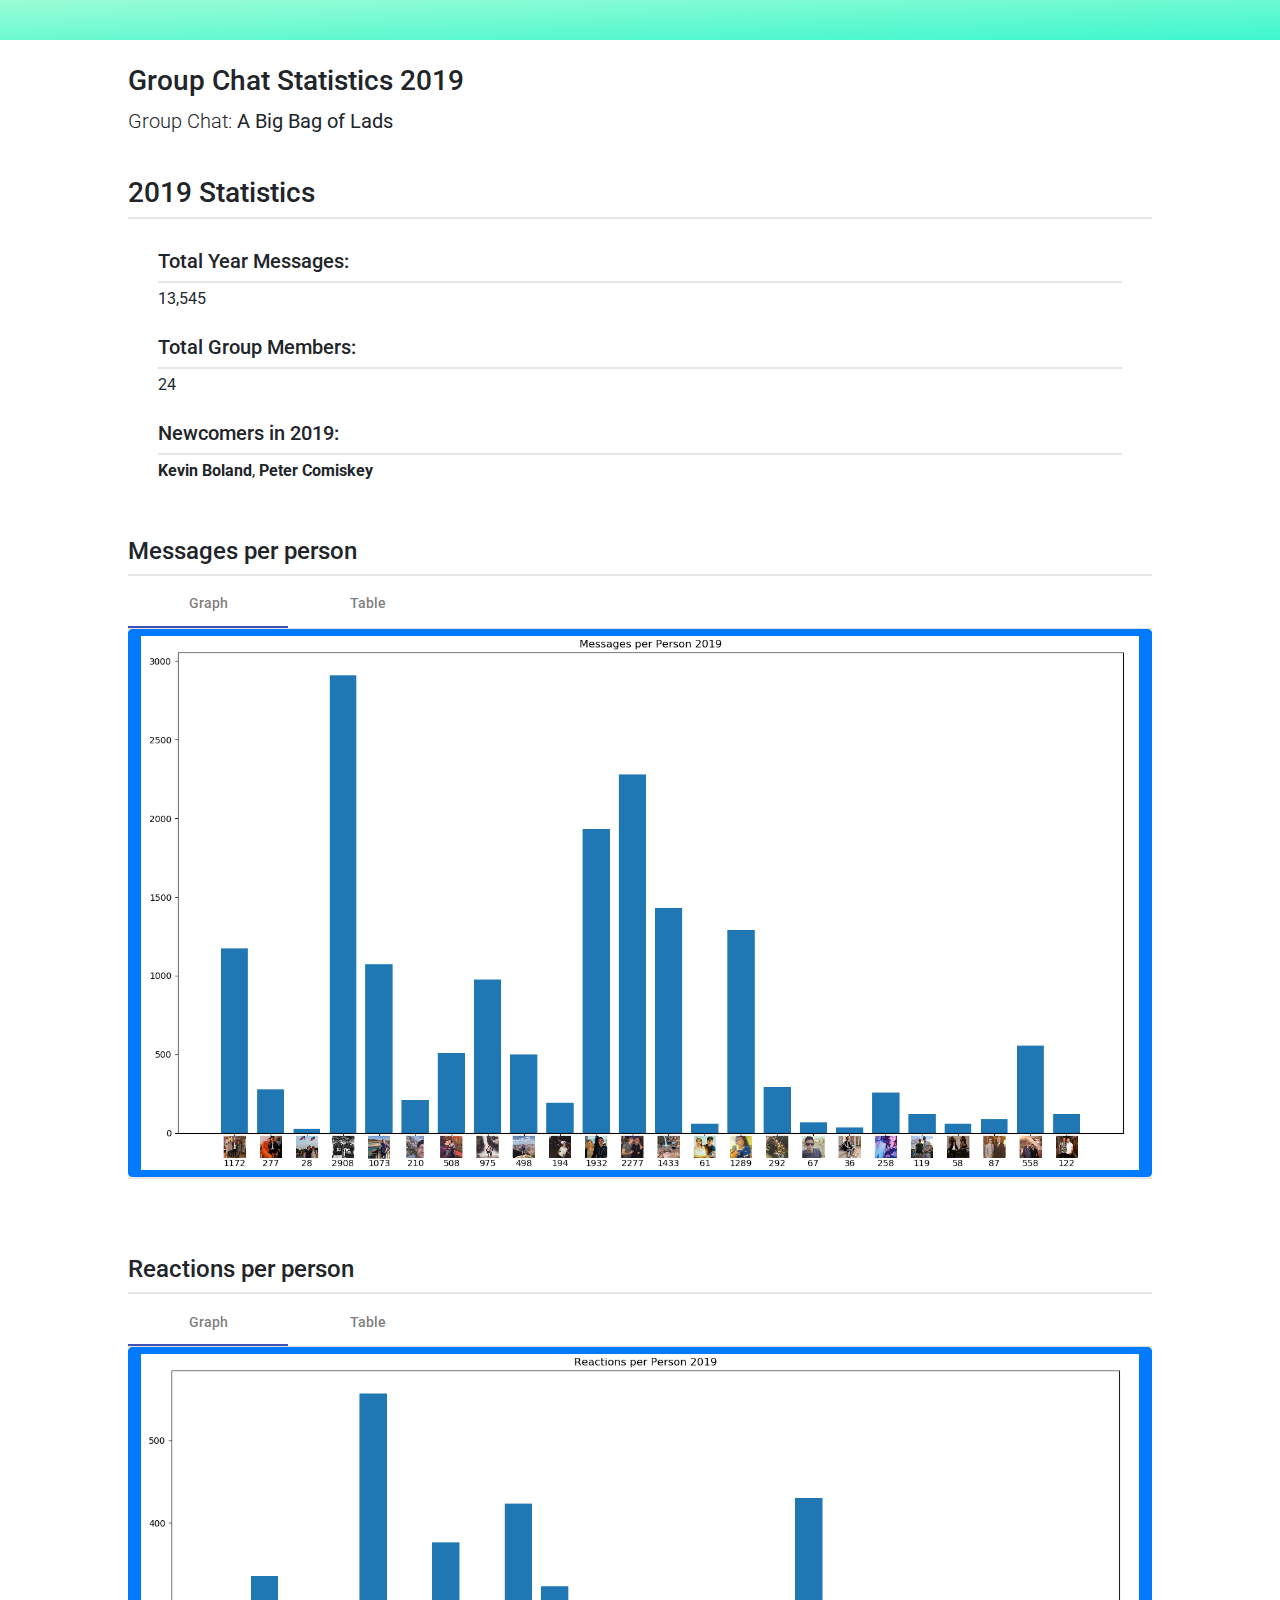
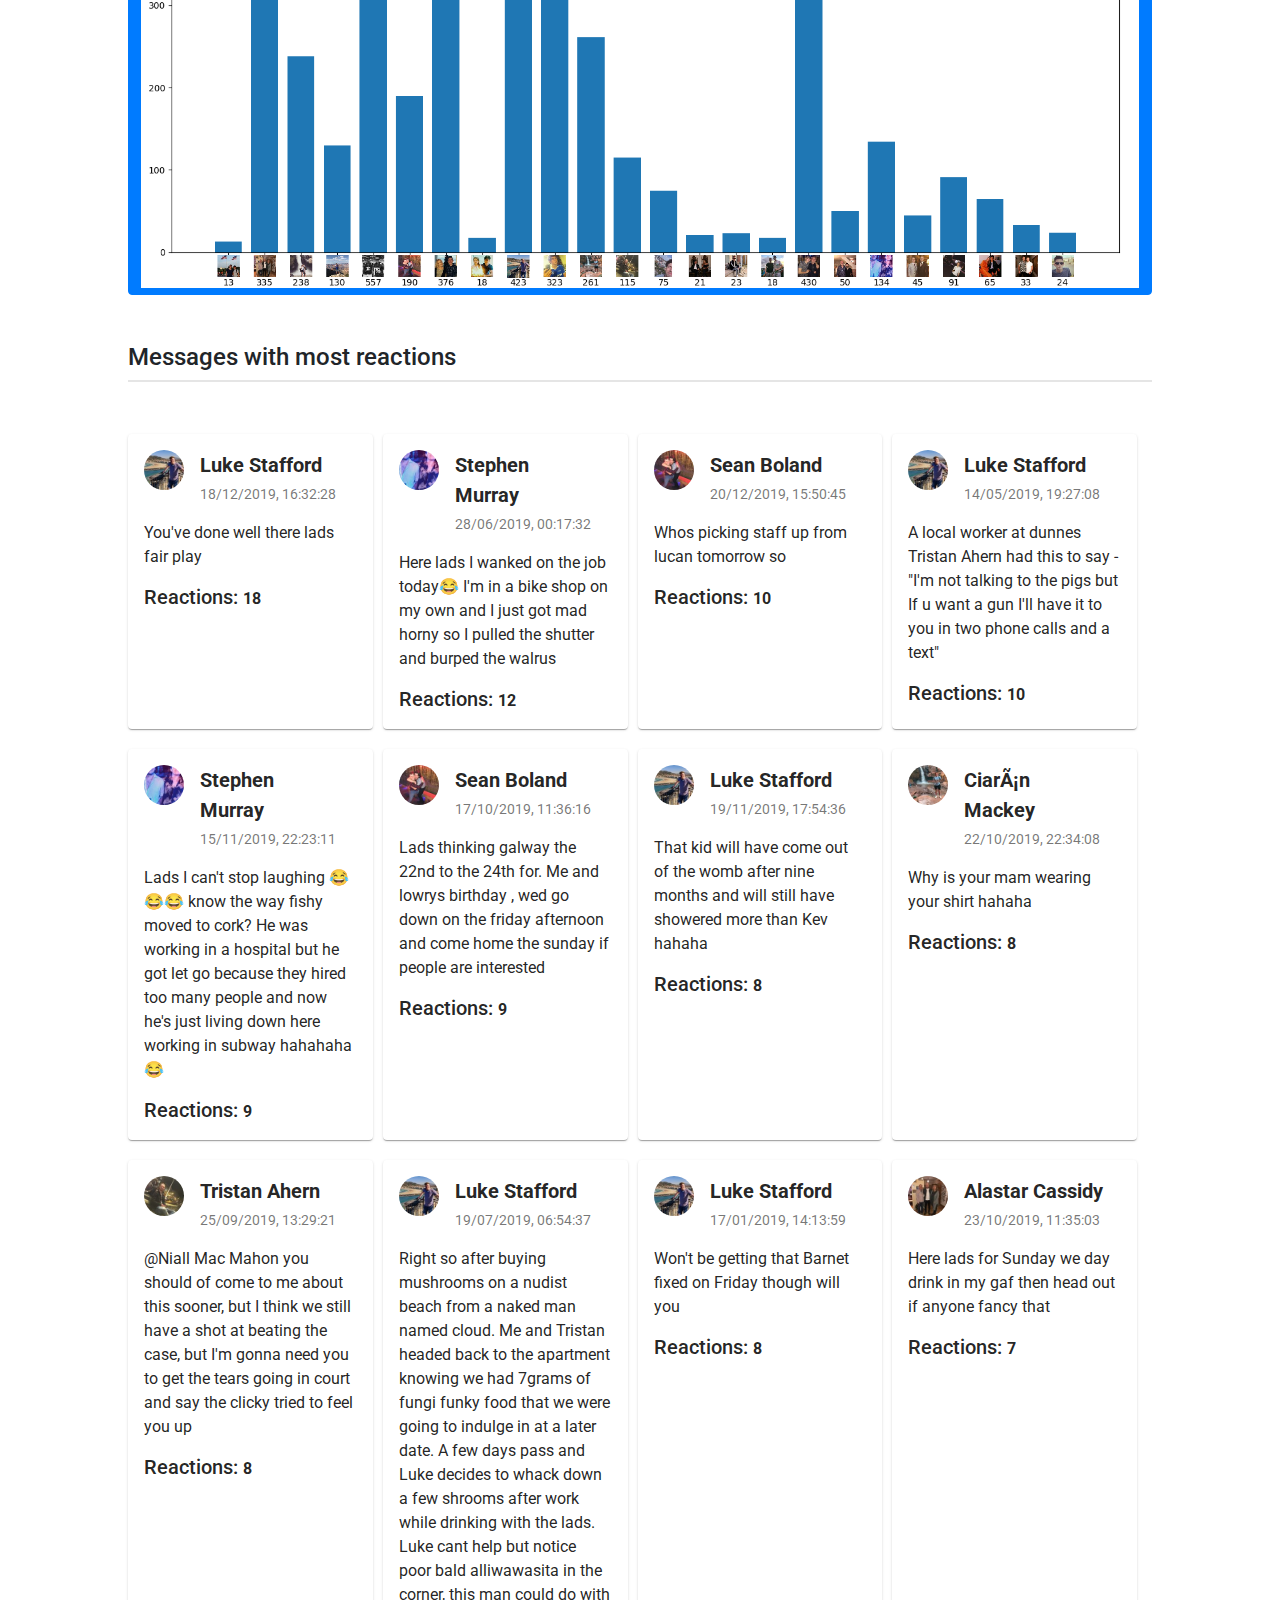
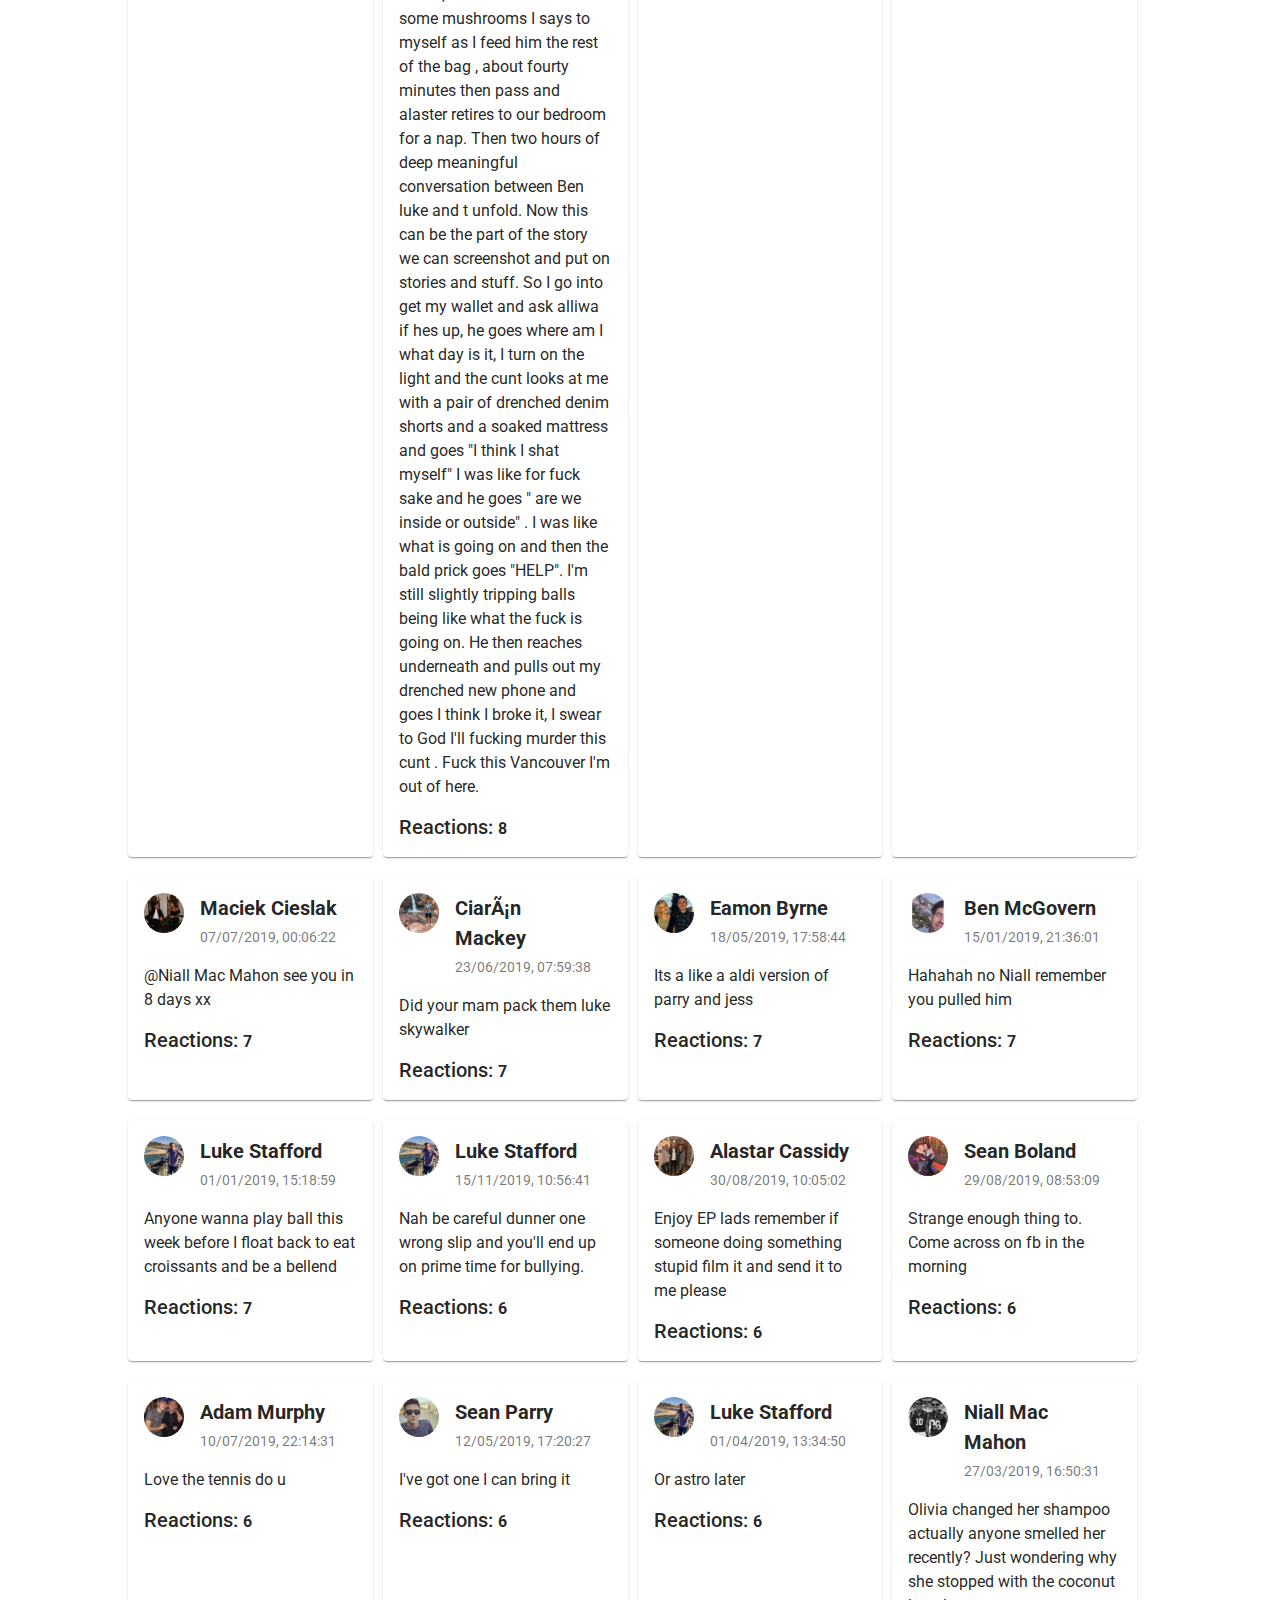
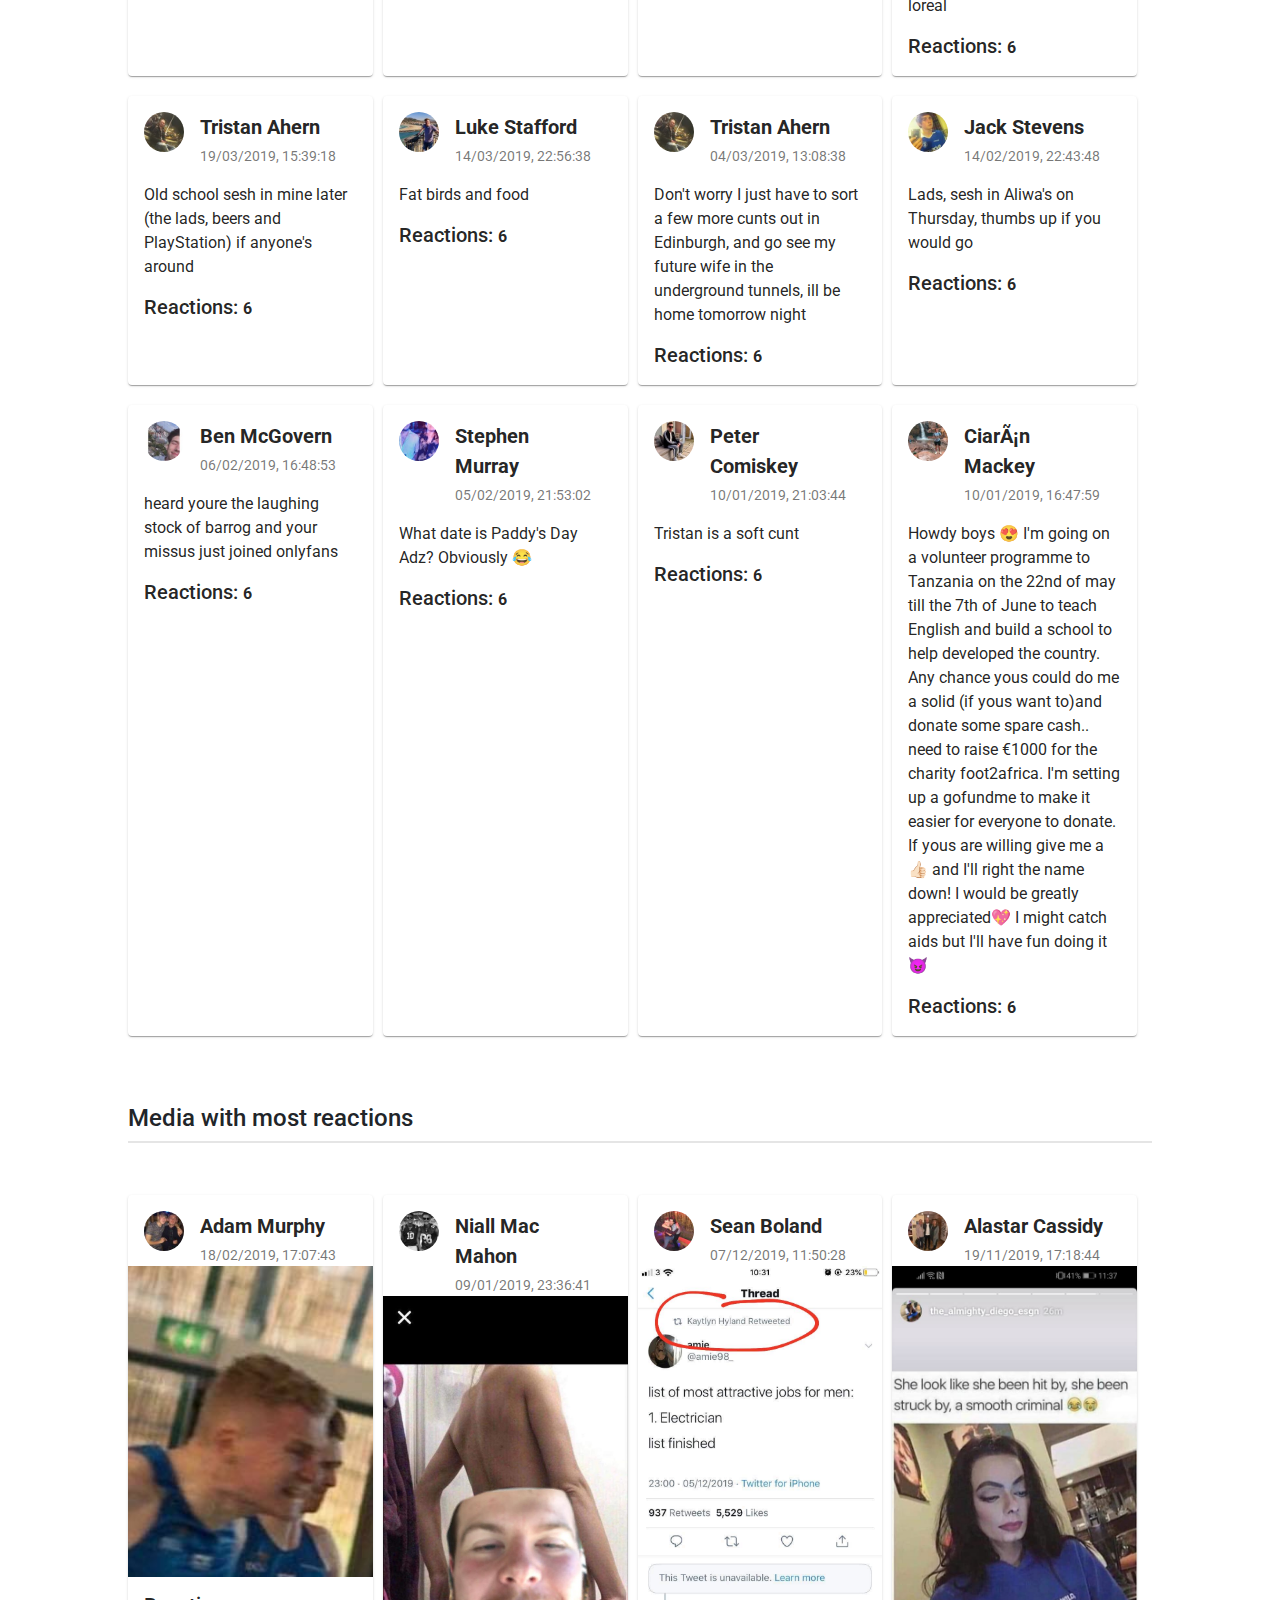
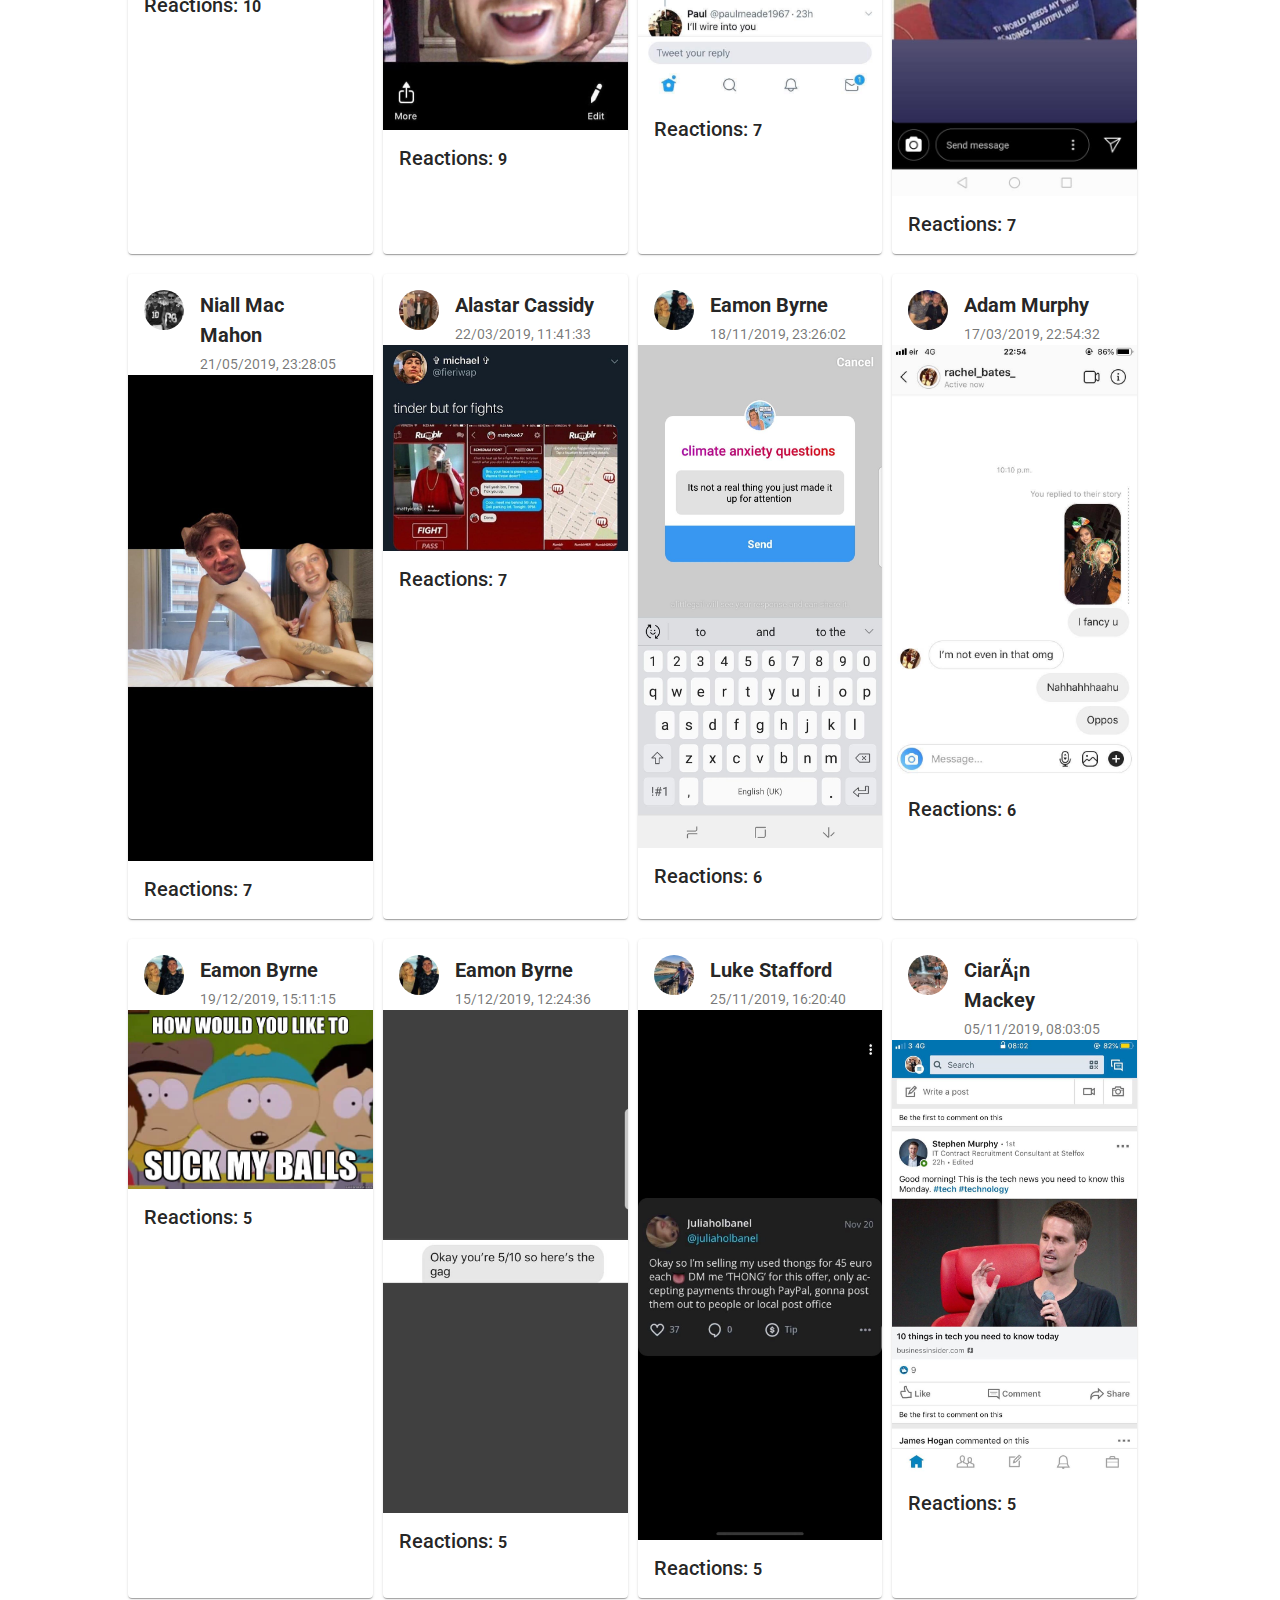
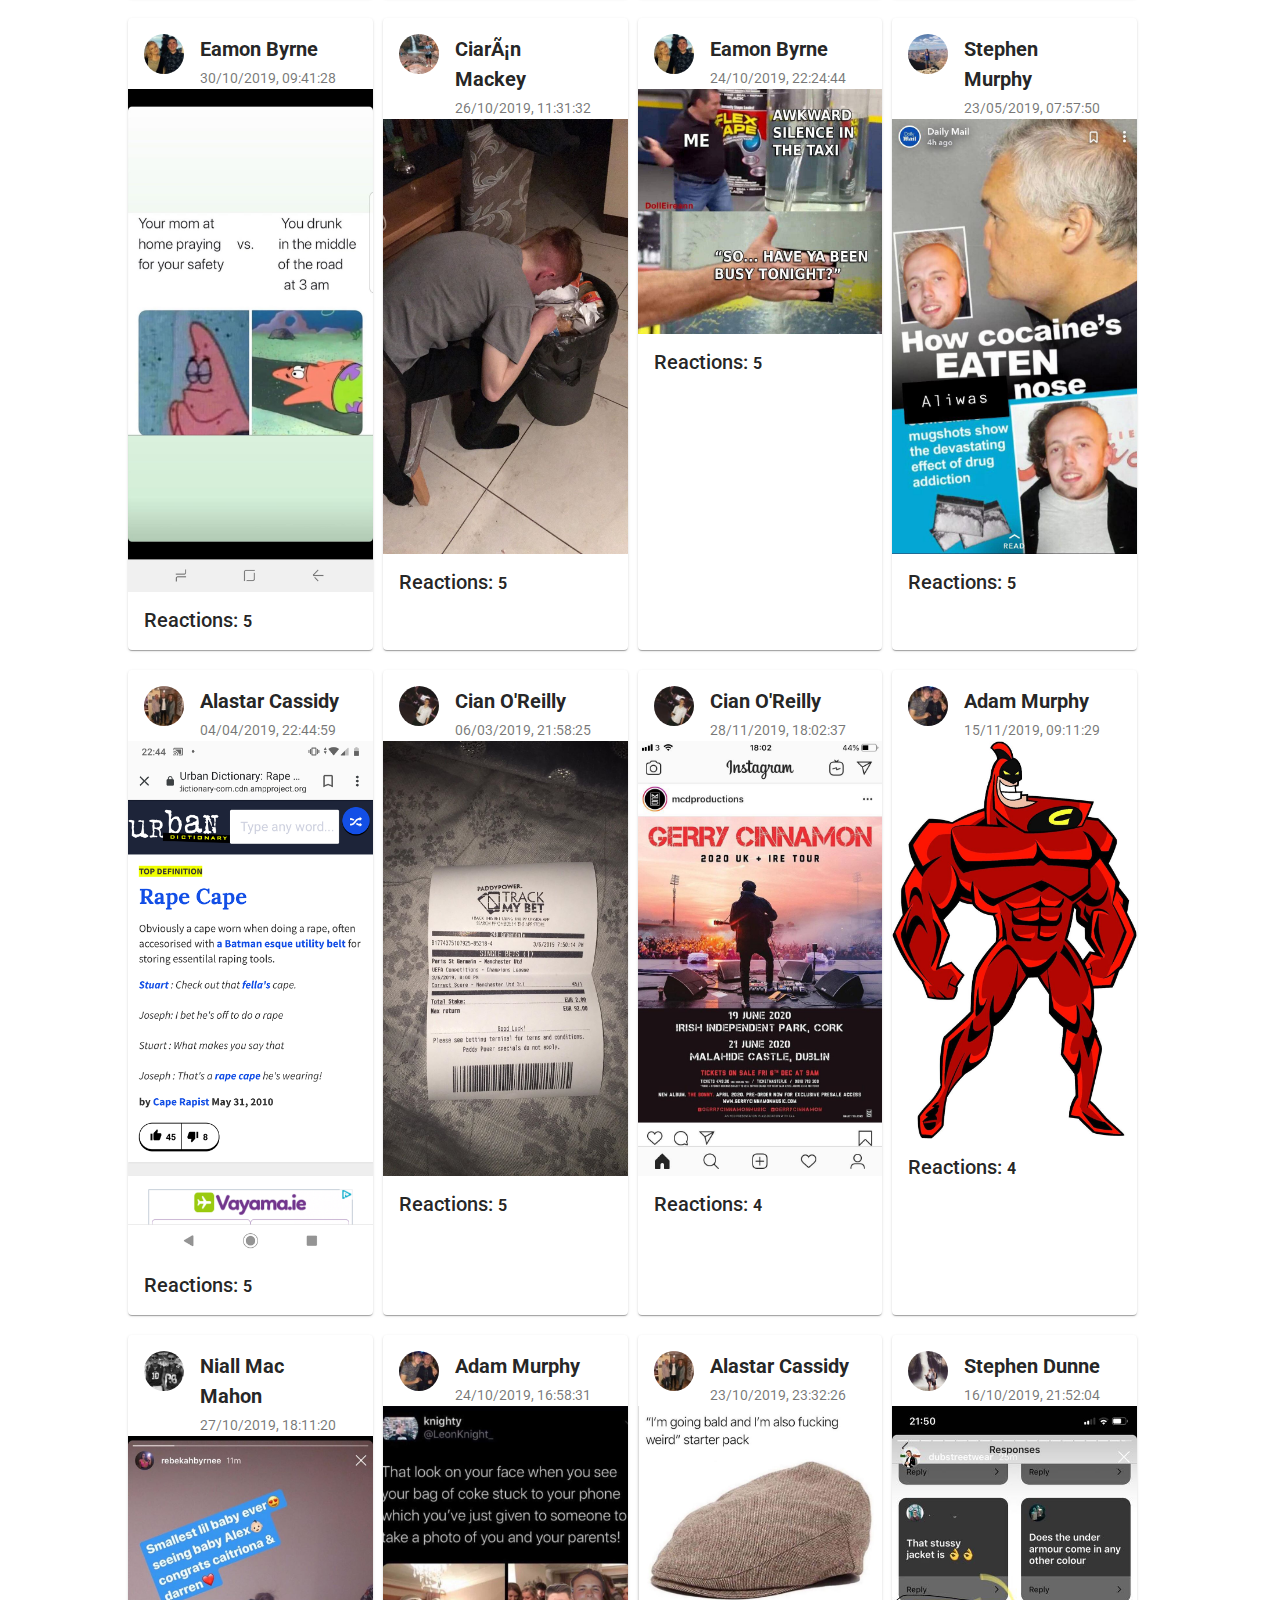
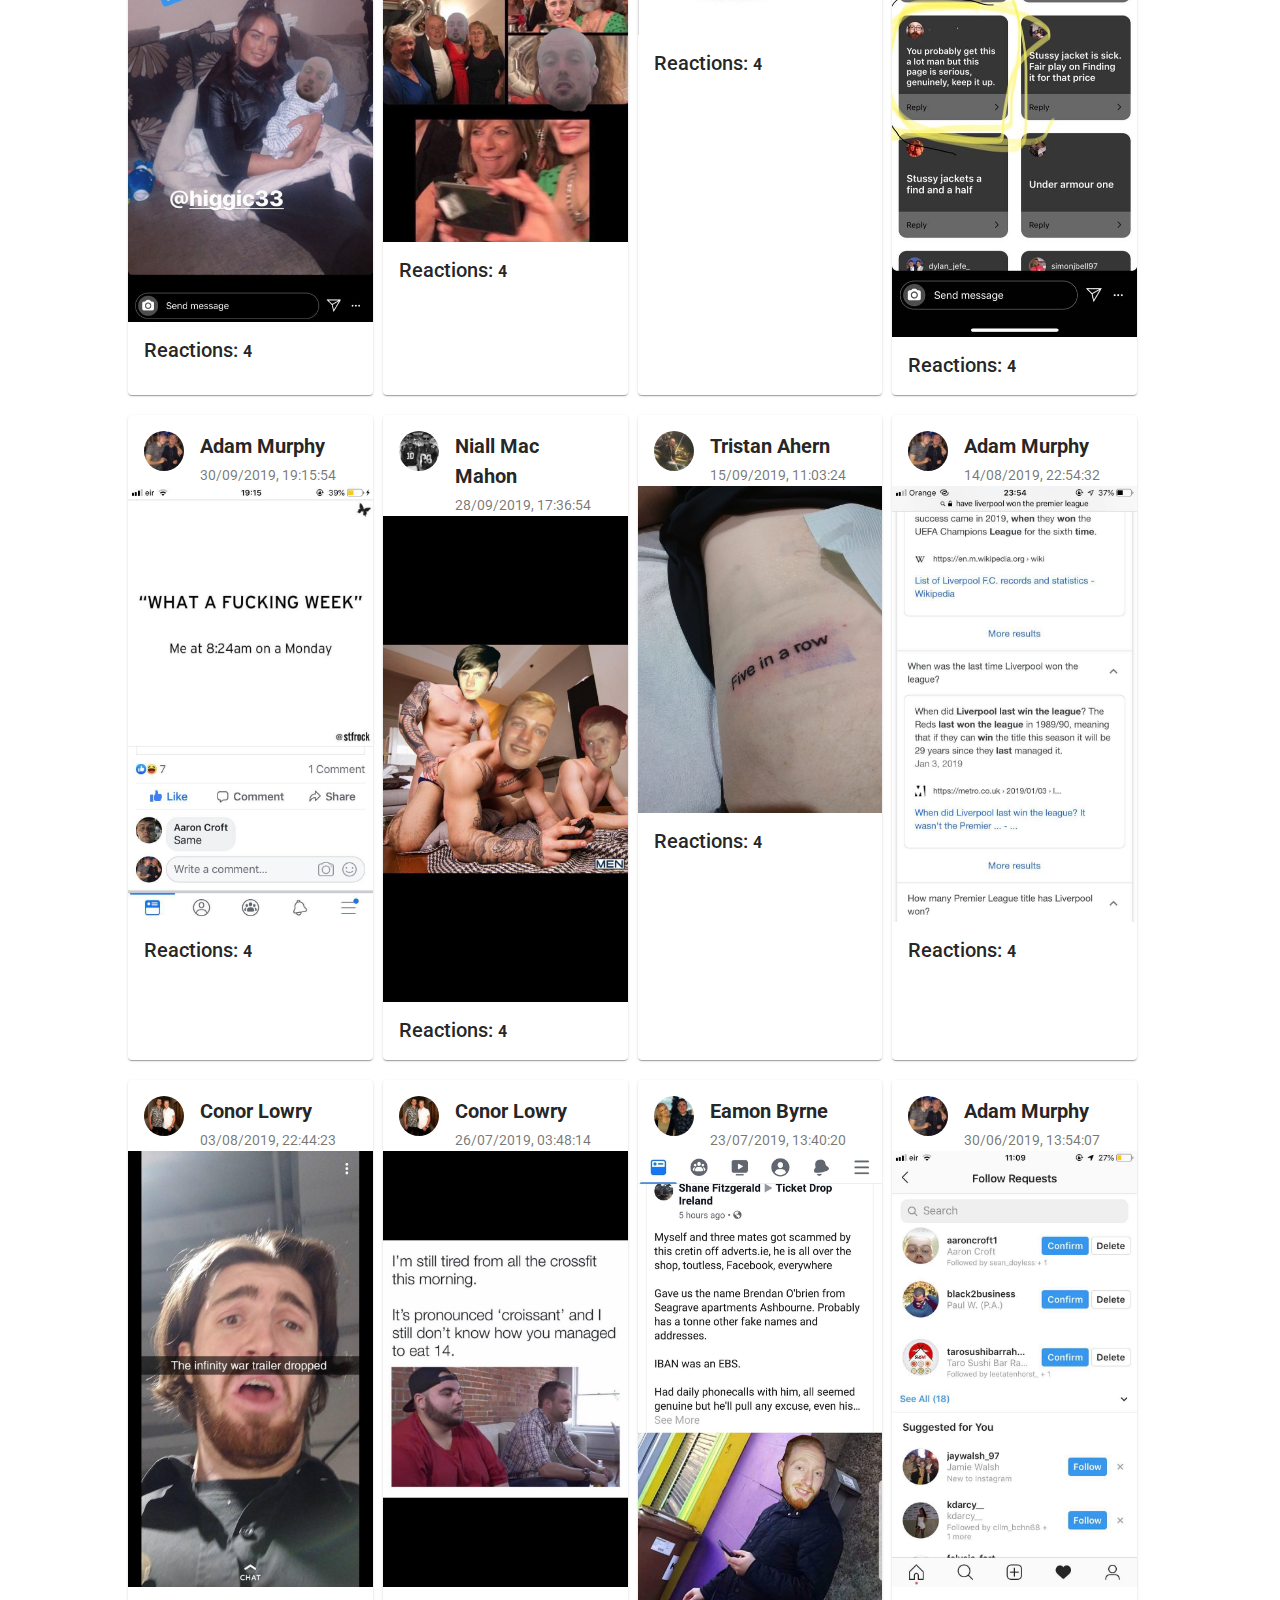
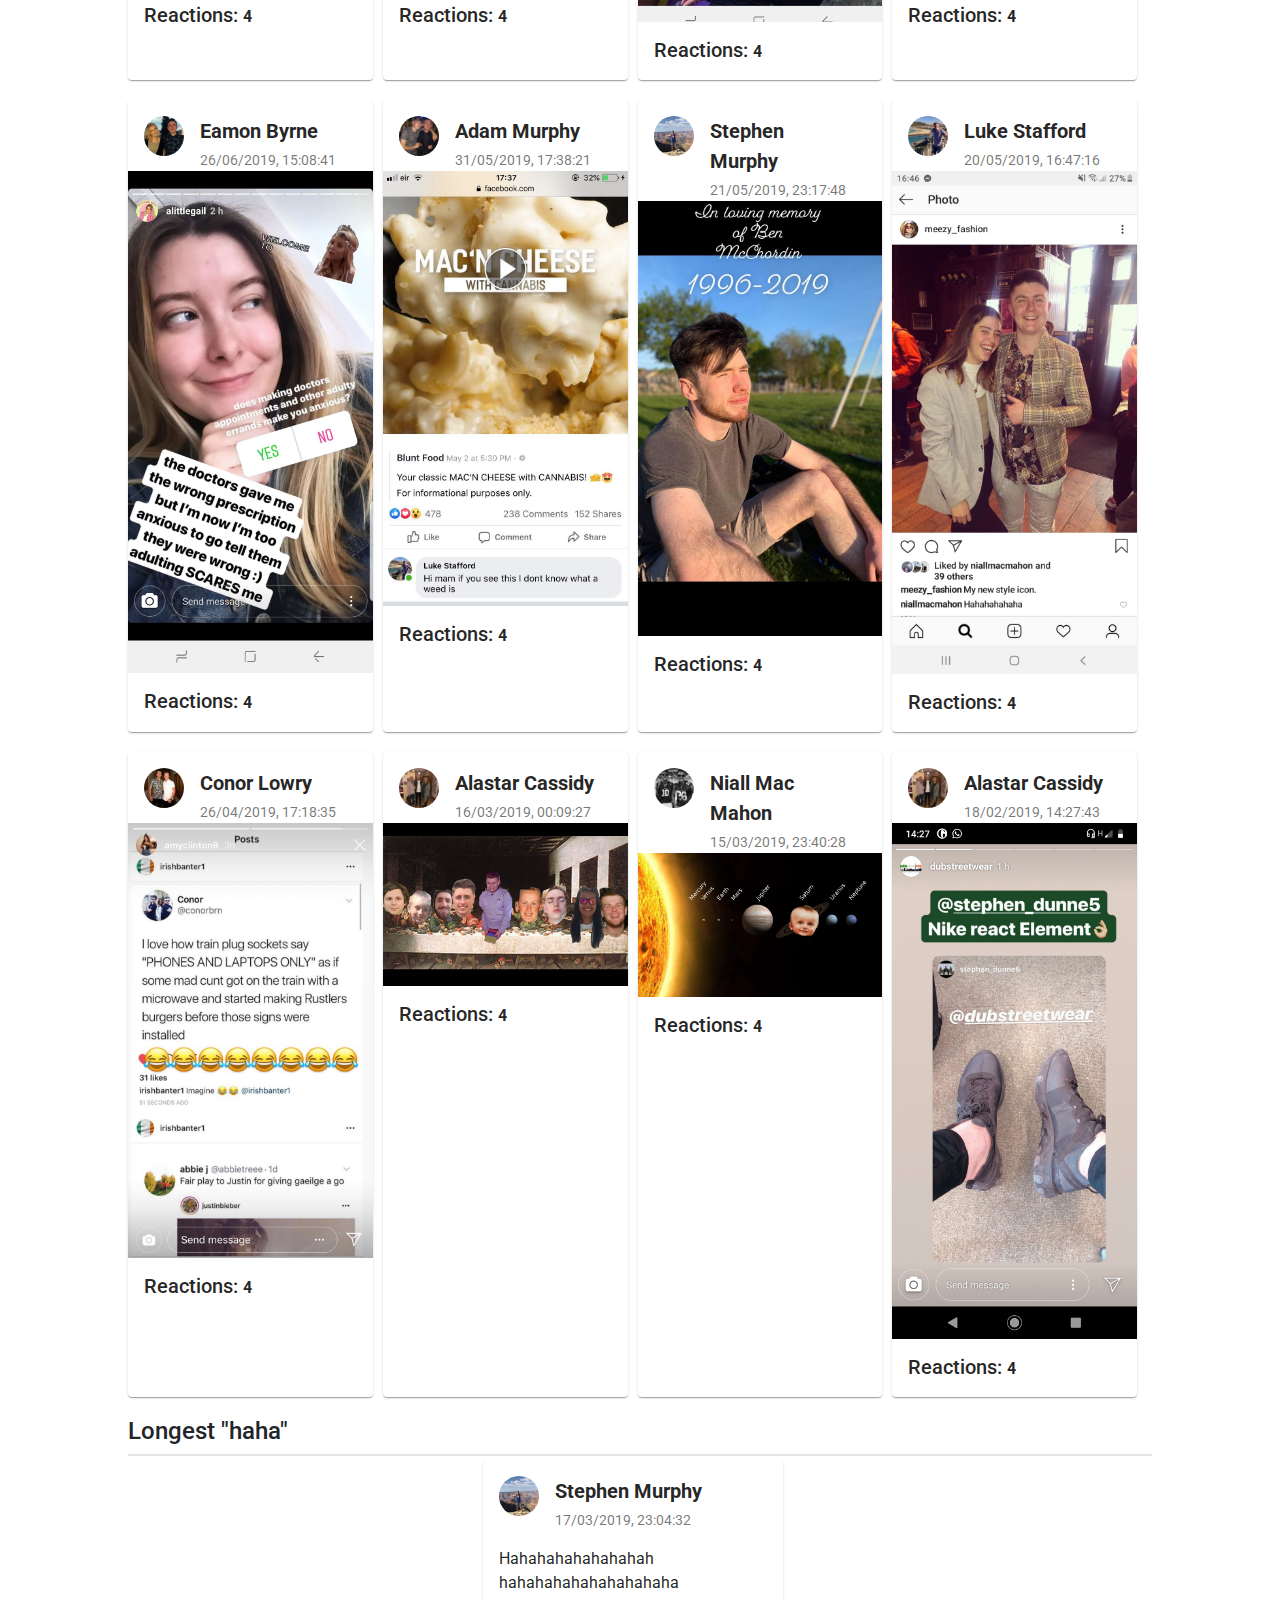
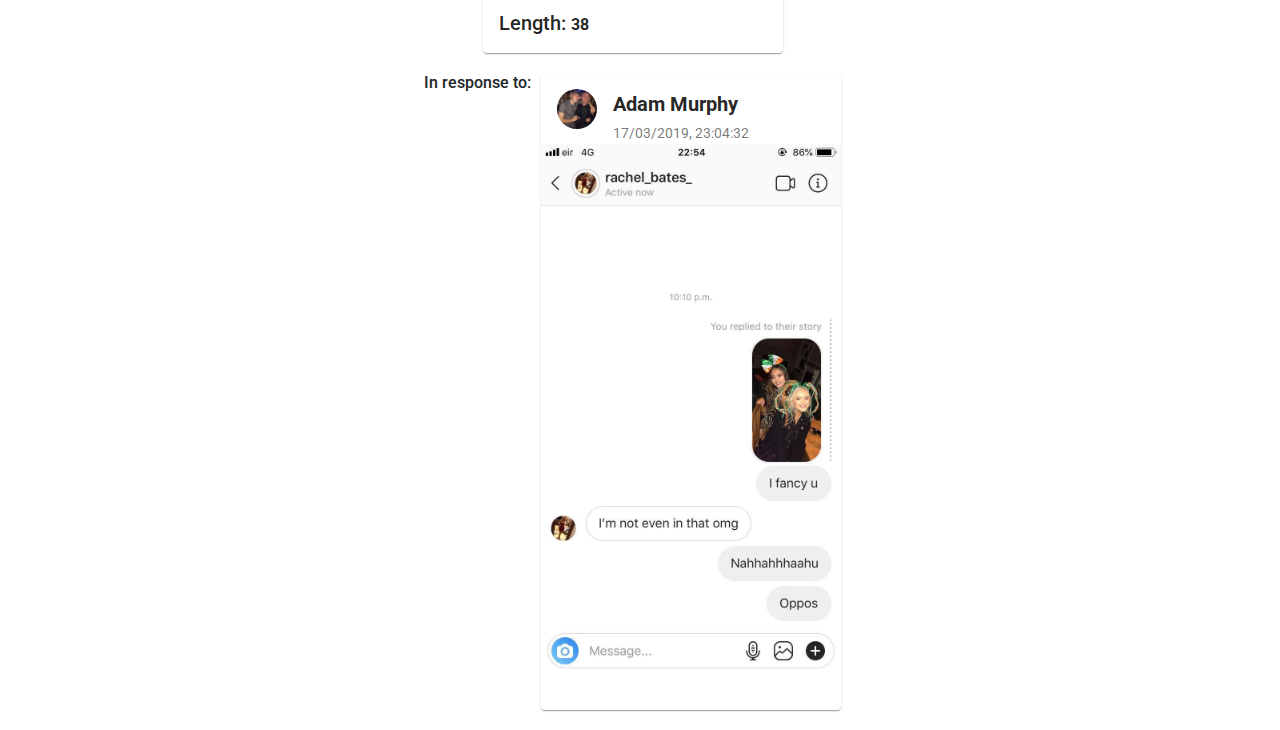
==== commit 26c5eff6: "Message" ====
--- a/dist/index.html
+++ b/dist/index.html
@@ -3,7 +3,7 @@
 <head>
   <meta charset="utf-8">
   <title>Messenger Analytics</title>
-  <base href="'https://benedictmc.github.io/'">  <meta name="viewport" content="width=device-width, initial-scale=1">
+  <base href="benedictmc.github.io">  <meta name="viewport" content="width=device-width, initial-scale=1">
   <link rel="icon" type="image/x-icon" href="favicon.ico">
   <link href="https://fonts.googleapis.com/css?family=Roboto:300,400,500&display=swap" rel="stylesheet">
   <link href="https://fonts.googleapis.com/icon?family=Material+Icons" rel="stylesheet">
